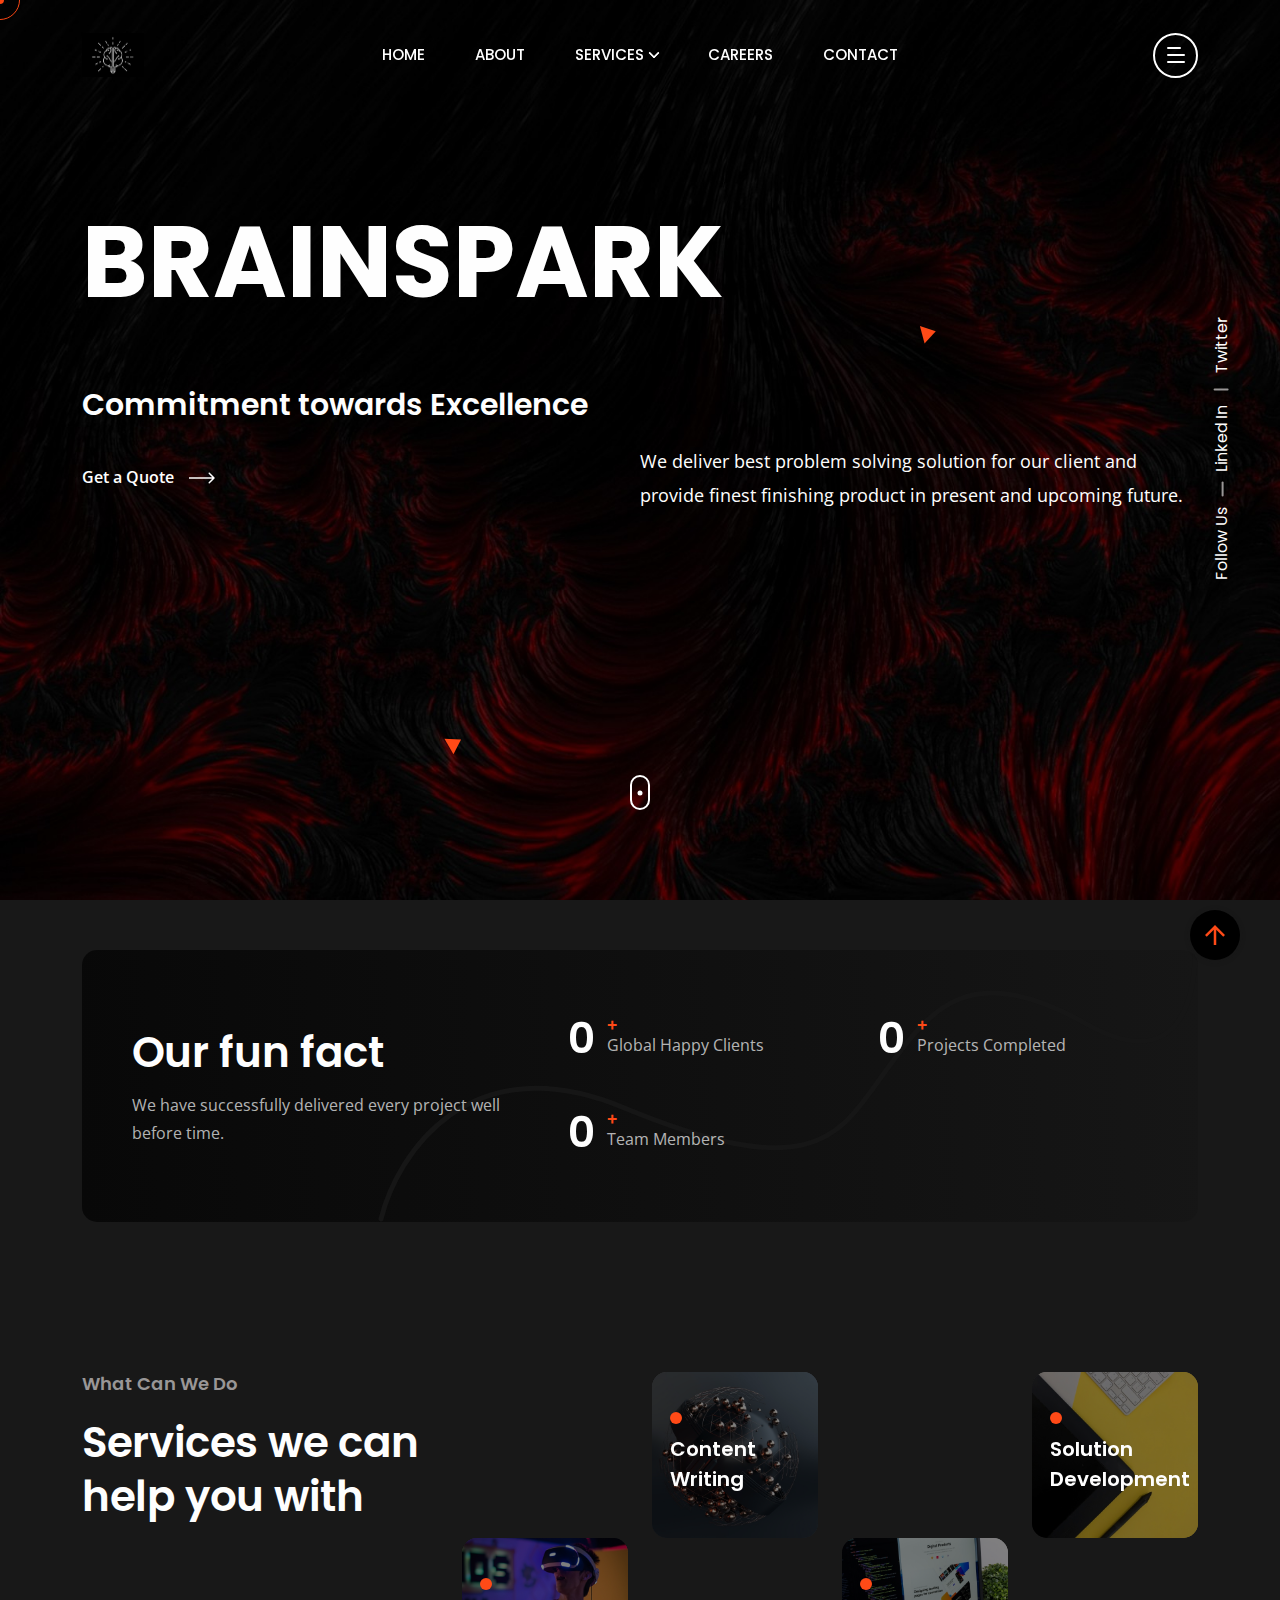
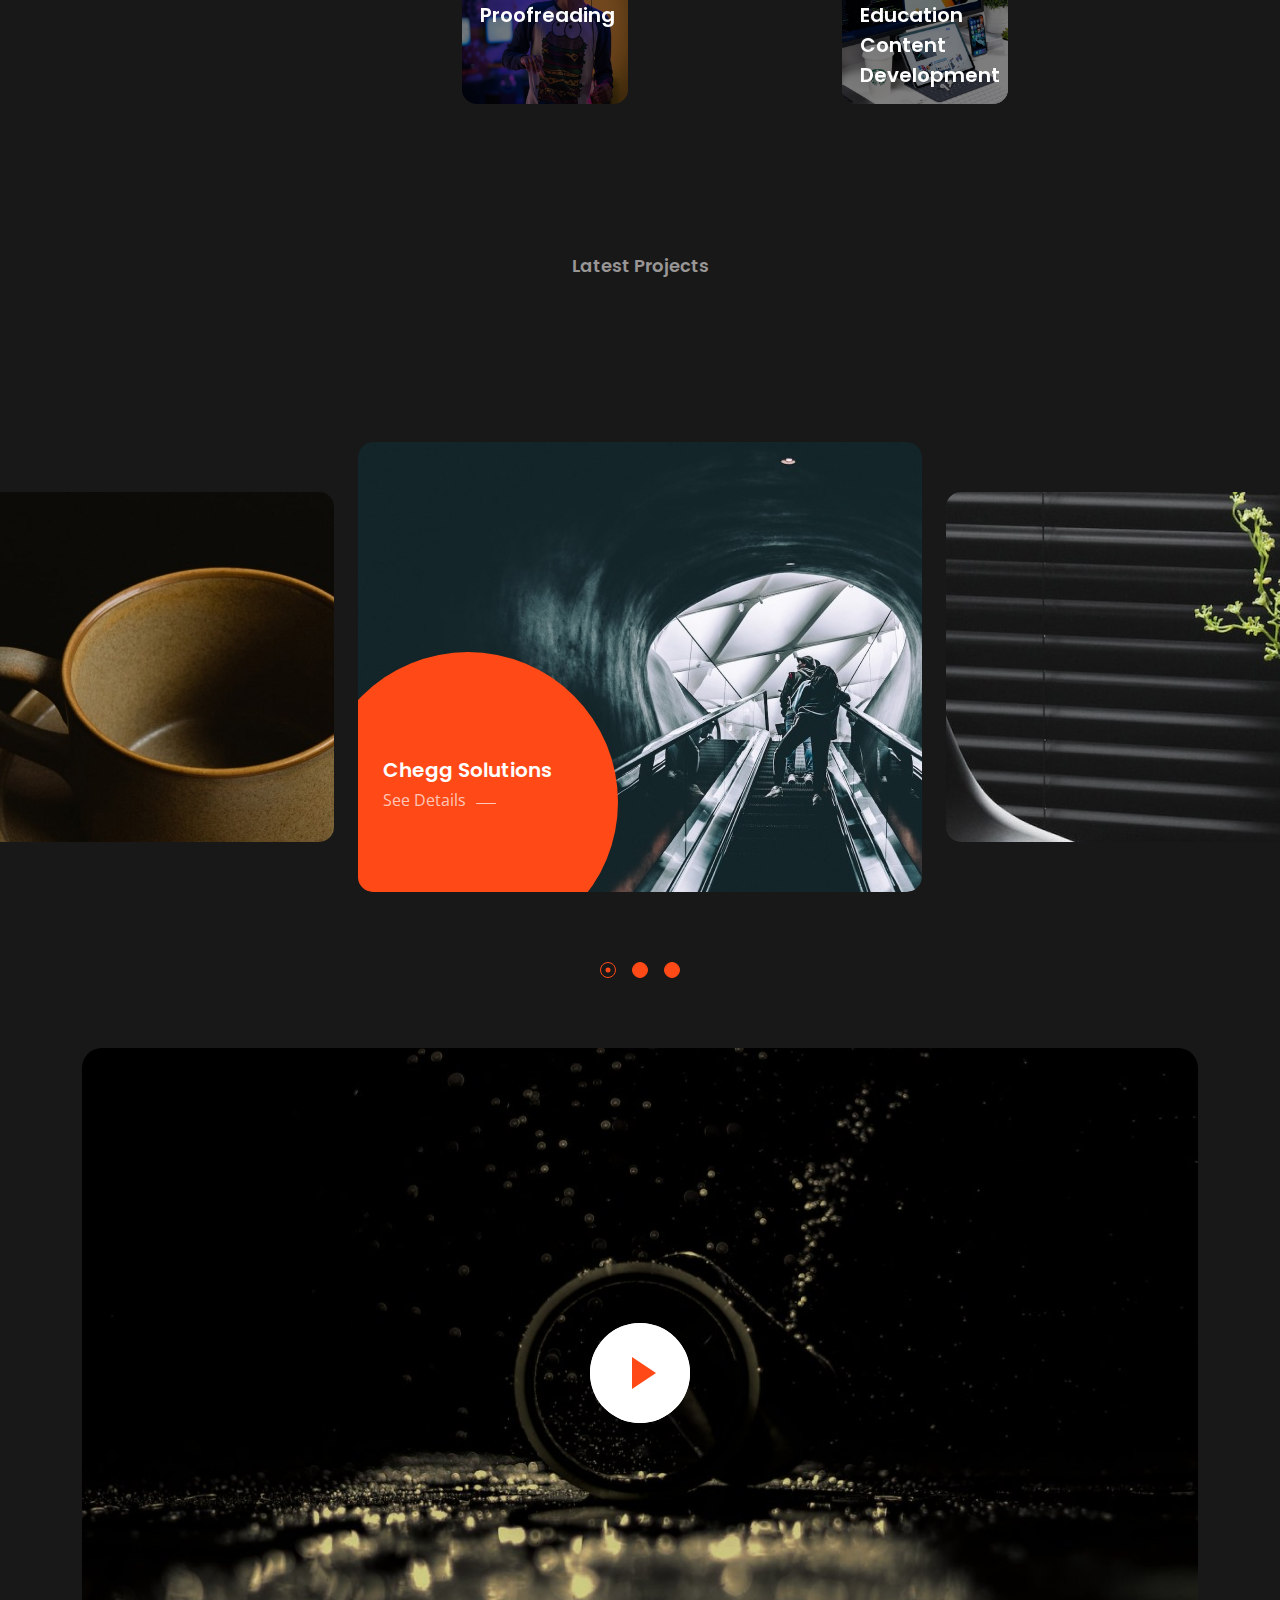
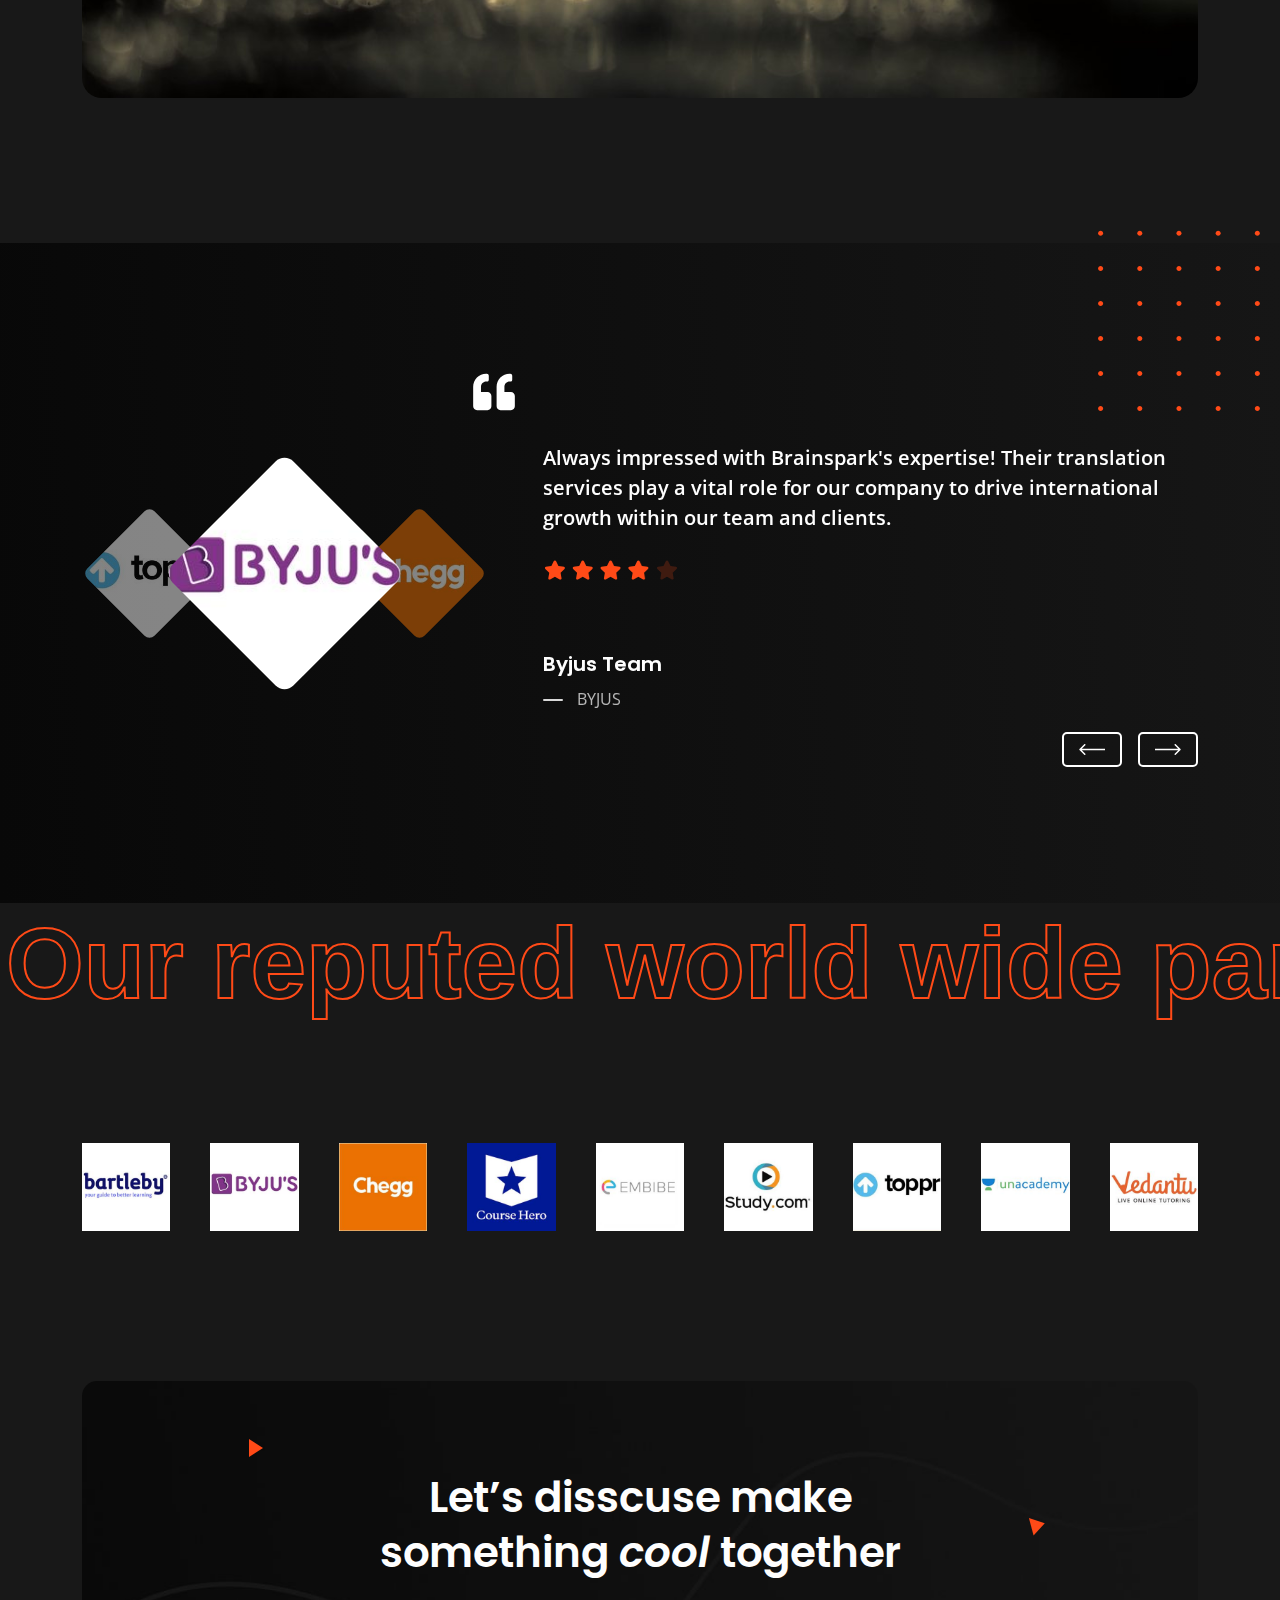
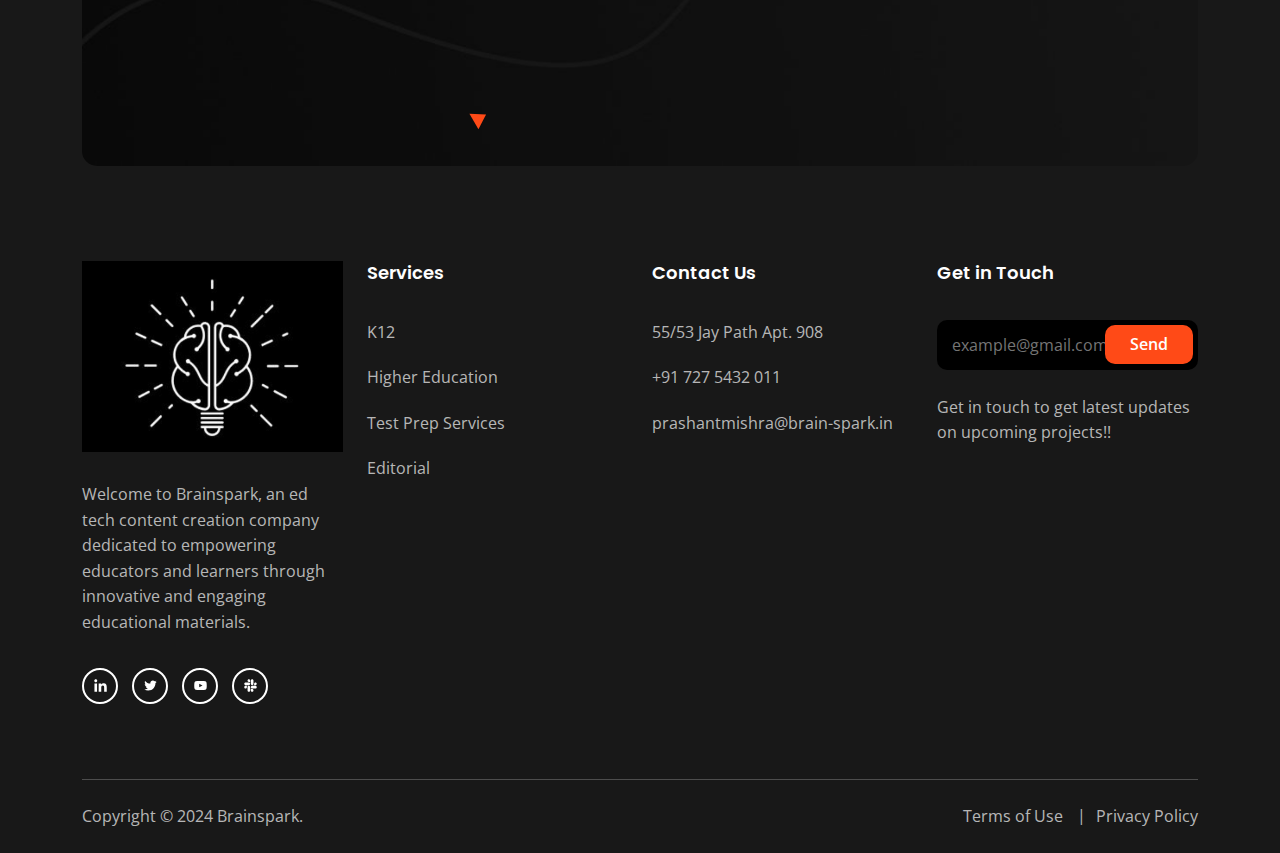
==== index.html @ 75d08da2 "index" ====
<!DOCTYPE html>
<html class="no-js" lang="en">
  <head>
    <!-- Meta Tags -->
    <meta charset="utf-8">
    <meta http-equiv="x-ua-compatible" content="ie=edge">
    <meta name="viewport" content="width=device-width, initial-scale=1">
    <meta name="author" content="Laralink">
    <!-- Favicon Icon -->
    <link rel="icon" href="assets/img/favicon.png">
    <!-- Site Title -->
    <title>Brainspark - Commitment towards Excellence</title>
    <link rel="stylesheet" href="assets/css/plugins/bootstrap.min.css">
    <link rel="stylesheet" href="assets/css/plugins/fontawesome.min.css">
    <link rel="stylesheet" href="assets/css/plugins/slick.css">
    <link rel="stylesheet" href="assets/css/plugins/lightgallery.min.css">
    <link rel="stylesheet" href="assets/css/plugins/animate.css">
    <link rel="stylesheet" href="assets/css/style.css">
  </head>
  <body>
    <div class="cs-preloader cs-center">
      <div class="cs-preloader_in"></div>
    </div>
    <!-- Start Header Section -->
    <header class="cs-site_header cs-style1 text-uppercase cs-sticky_header">
      <div class="cs-main_header">
        <div class="container">
          <div class="cs-main_header_in">
            <div class="cs-main_header_left">
              <a class="cs-site_branding" href="index.html">
                <img src="assets/img/logo.png" alt="Logo"> <!--EDITED-->
              </a>
            </div>
            <div class="cs-main_header_center">
              <div class="cs-nav cs-primary_font cs-medium">
                <ul class="cs-nav_list">
                  <li class="cs-mega_menu">
                    <a href="index.html">Home</a>
                  </li>
                  <li>
                    <a href="about.html">About</a>
                  </li>
                  <li class="menu-item-has-children">
                    <a href="service.html">Services</a>
                    <ul>
                      <li>
                        <a href="service_details_k12.html">K12</a>
                      </li>
                      <li>
                        <a href="service_details_highered.html">Higher Education</a>
                      </li>
                      <li>
                        <a href="service_details_testprep.html">Test Prep</a>
                      </li>
                      <li>
                        <a href="service_details_learningsolutions.html">Learning Solutions</a>
                      </li>
                      <li>
                        <a href="service.html">More...</a>
                      </li>
                    </ul>
                  </li>
                  <li>
                    <a href="careers.html">Careers</a>
                  </li>
                  <li>
                    <a href="contact.html">Contact</a>
                  </li>

                </ul>
              </div>
            </div>
            <div class="cs-main_header_right">
              <div class="cs-toolbox">
                <span class="cs-icon_btn">
                  <span class="cs-icon_btn_in">
                    <span></span>
                    <span></span>
                    <span></span>
                    <span></span>
                  </span>
                </span>
              </div>
            </div>
          </div>
        </div>
      </div>
    </header>
    <div class="cs-side_header">
      <button class="cs-close"></button>
      <div class="cs-side_header_overlay"></div>
      <div class="cs-side_header_in">
        <div class="cs-side_header_shape"></div>
        <a class="cs-site_branding" href="index.html">
          <img src="assets/img/logo.png" alt="Logo"><!--Edited-->
        </a>
        <div class="cs-side_header_box">
          <h2 class="cs-side_header_heading"> Do you have a project in your <br> mind? Keep connect us. </h2>
        </div>
        <div class="cs-side_header_box">
          <h3 class="cs-side_header_title cs-primary_color">Contact Us</h3>
          <ul class="cs-contact_info cs-style1 cs-mp0">
            <li>
              <svg width="18" height="18" viewBox="0 0 18 18" fill="none" xmlns="http://www.w3.org/2000/svg">
                <path d="M17 12.5C15.75 12.5 14.55 12.3 13.43 11.93C13.08 11.82 12.69 11.9 12.41 12.17L10.21 14.37C7.38 12.93 5.06 10.62 3.62 7.79L5.82 5.58C6.1 5.31 6.18 4.92 6.07 4.57C5.7 3.45 5.5 2.25 5.5 1C5.5 0.45 5.05 0 4.5 0H1C0.45 0 0 0.45 0 1C0 10.39 7.61 18 17 18C17.55 18 18 17.55 18 17V13.5C18 12.95 17.55 12.5 17 12.5ZM9 0V10L12 7H18V0H9Z" fill="#FF4A17" />
              </svg>
              <span>+91 727 5432 011</span>
            </li>
            <li>
              <svg width="20" height="18" viewBox="0 0 20 18" fill="none" xmlns="http://www.w3.org/2000/svg">
                <path d="M20 6.98V16C20 17.1 19.1 18 18 18H2C0.9 18 0 17.1 0 16V4C0 2.9 0.9 2 2 2H12.1C12.04 2.32 12 2.66 12 3C12 4.48 12.65 5.79 13.67 6.71L10 9L2 4V6L10 11L15.3 7.68C15.84 7.88 16.4 8 17 8C18.13 8 19.16 7.61 20 6.98ZM14 3C14 4.66 15.34 6 17 6C18.66 6 20 4.66 20 3C20 1.34 18.66 0 17 0C15.34 0 14 1.34 14 3Z" fill="#FF4A17" />
              </svg>
              <span>prashantmishra@brain-spark.in</span>
            </li>
            <li>
              <svg width="14" height="20" viewBox="0 0 14 20" fill="none" xmlns="http://www.w3.org/2000/svg">
                <path d="M7 0C3.13 0 0 3.13 0 7C0 12.25 7 20 7 20C7 20 14 12.25 14 7C14 3.13 10.87 0 7 0ZM7 9.5C5.62 9.5 4.5 8.38 4.5 7C4.5 5.62 5.62 4.5 7 4.5C8.38 4.5 9.5 5.62 9.5 7C9.5 8.38 8.38 9.5 7 9.5Z" fill="#FF4A17" />
              </svg>
              <span>50 Wall Street Suite, 44150 <br>New Delhi, New Delhi </span>
            </li>
          </ul>
        </div>
        <div class="cs-side_header_box">
          <h3 class="cs-side_header_title cs-primary_color">Subscribe</h3>
          <div class="cs-newsletter cs-style1">
            <form action="#" class="cs-newsletter_form">
              <input type="email" class="cs-newsletter_input" placeholder="example@gmail.com">
              <button class="cs-newsletter_btn">
                <span>Send</span>
              </button>
            </form>
            <div class="cs-newsletter_text"> The more that you read, the more things you will know, the more that you learn, the more places you'll go. </div>
          </div>
        </div>
        <div class="cs-side_header_box">
          <div class="cs-social_btns cs-style1">
            <a href="#" class="cs-center">
              <svg width="15" height="15" viewBox="0 0 15 15" fill="none" xmlns="http://www.w3.org/2000/svg">
                <path d="M4.04799 13.7497H1.45647V5.4043H4.04799V13.7497ZM2.75084 4.2659C1.92215 4.2659 1.25 3.57952 1.25 2.75084C1.25 2.35279 1.40812 1.97105 1.68958 1.68958C1.97105 1.40812 2.35279 1.25 2.75084 1.25C3.14888 1.25 3.53063 1.40812 3.81209 1.68958C4.09355 1.97105 4.25167 2.35279 4.25167 2.75084C4.25167 3.57952 3.57924 4.2659 2.75084 4.2659ZM13.7472 13.7497H11.1613V9.68722C11.1613 8.71903 11.1417 7.4774 9.81389 7.4774C8.46652 7.4774 8.26004 8.5293 8.26004 9.61747V13.7497H5.67132V5.4043H8.15681V6.54269H8.19308C8.53906 5.887 9.38421 5.19503 10.6451 5.19503C13.2679 5.19503 13.75 6.92215 13.75 9.16546V13.7497H13.7472Z" fill="white"></path>
              </svg>
            </a>
            <a href="#" class="cs-center">
              <svg width="13" height="11" viewBox="0 0 13 11" fill="none" xmlns="http://www.w3.org/2000/svg">
                <path d="M11.4651 2.95396C11.4731 3.065 11.4731 3.17606 11.4731 3.2871C11.4731 6.67383 8.89535 10.5761 4.18402 10.5761C2.73255 10.5761 1.38421 10.1557 0.25 9.42608C0.456226 9.44986 0.654494 9.4578 0.868655 9.4578C2.06629 9.4578 3.16879 9.0533 4.04918 8.36326C2.92291 8.33946 1.97906 7.60183 1.65386 6.5866C1.81251 6.61038 1.97112 6.62624 2.1377 6.62624C2.36771 6.62624 2.59774 6.59451 2.81188 6.53901C1.63802 6.30105 0.757595 5.26996 0.757595 4.02472V3.99301C1.09864 4.18336 1.49524 4.30233 1.91558 4.31818C1.22554 3.85814 0.773464 3.07294 0.773464 2.1846C0.773464 1.70872 0.900344 1.27249 1.12244 0.891774C2.38355 2.44635 4.27919 3.46156 6.40481 3.57262C6.36516 3.38226 6.34136 3.184 6.34136 2.9857C6.34136 1.57388 7.4835 0.423828 8.90323 0.423828C9.64086 0.423828 10.3071 0.733156 10.7751 1.23284C11.354 1.1218 11.9093 0.907643 12.401 0.614185C12.2106 1.20906 11.8061 1.70875 11.2748 2.02598C11.7903 1.97049 12.29 1.82769 12.75 1.62942C12.4011 2.13702 11.9648 2.5891 11.4651 2.95396V2.95396Z" fill="white"></path>
              </svg>
            </a>
            <a href="#" class="cs-center">
              <svg width="13" height="9" viewBox="0 0 13 9" fill="none" xmlns="http://www.w3.org/2000/svg">
                <path d="M12.4888 1.48066C12.345 0.939353 11.9215 0.513038 11.3837 0.368362C10.4089 0.105469 6.5 0.105469 6.5 0.105469C6.5 0.105469 2.59116 0.105469 1.61633 0.368362C1.07853 0.513061 0.65496 0.939353 0.5112 1.48066C0.25 2.4618 0.25 4.50887 0.25 4.50887C0.25 4.50887 0.25 6.55595 0.5112 7.53709C0.65496 8.0784 1.07853 8.48695 1.61633 8.63163C2.59116 8.89452 6.5 8.89452 6.5 8.89452C6.5 8.89452 10.4088 8.89452 11.3837 8.63163C11.9215 8.48695 12.345 8.0784 12.4888 7.53709C12.75 6.55595 12.75 4.50887 12.75 4.50887C12.75 4.50887 12.75 2.4618 12.4888 1.48066V1.48066ZM5.22158 6.36746V2.65029L8.48861 4.50892L5.22158 6.36746V6.36746Z" fill="white"></path>
              </svg>
            </a>
            <a href="#" class="cs-center">
              <svg width="13" height="13" viewBox="0 0 13 13" fill="none" xmlns="http://www.w3.org/2000/svg">
                <path d="M2.87612 8.149C2.87612 8.87165 2.28571 9.46205 1.56306 9.46205C0.840402 9.46205 0.25 8.87165 0.25 8.149C0.25 7.42634 0.840402 6.83594 1.56306 6.83594H2.87612V8.149ZM3.53795 8.149C3.53795 7.42634 4.12835 6.83594 4.851 6.83594C5.57366 6.83594 6.16406 7.42634 6.16406 8.149V11.4369C6.16406 12.1596 5.57366 12.75 4.851 12.75C4.12835 12.75 3.53795 12.1596 3.53795 11.4369V8.149ZM4.851 2.87612C4.12835 2.87612 3.53795 2.28571 3.53795 1.56306C3.53795 0.840402 4.12835 0.25 4.851 0.25C5.57366 0.25 6.16406 0.840402 6.16406 1.56306V2.87612H4.851V2.87612ZM4.851 3.53795C5.57366 3.53795 6.16406 4.12835 6.16406 4.851C6.16406 5.57366 5.57366 6.16406 4.851 6.16406H1.56306C0.840402 6.16406 0.25 5.57366 0.25 4.851C0.25 4.12835 0.840402 3.53795 1.56306 3.53795H4.851V3.53795ZM10.1239 4.851C10.1239 4.12835 10.7143 3.53795 11.4369 3.53795C12.1596 3.53795 12.75 4.12835 12.75 4.851C12.75 5.57366 12.1596 6.16406 11.4369 6.16406H10.1239V4.851V4.851ZM9.46205 4.851C9.46205 5.57366 8.87165 6.16406 8.149 6.16406C7.42634 6.16406 6.83594 5.57366 6.83594 4.851V1.56306C6.83594 0.840402 7.42634 0.25 8.149 0.25C8.87165 0.25 9.46205 0.840402 9.46205 1.56306V4.851V4.851ZM8.149 10.1239C8.87165 10.1239 9.46205 10.7143 9.46205 11.4369C9.46205 12.1596 8.87165 12.75 8.149 12.75C7.42634 12.75 6.83594 12.1596 6.83594 11.4369V10.1239H8.149ZM8.149 9.46205C7.42634 9.46205 6.83594 8.87165 6.83594 8.149C6.83594 7.42634 7.42634 6.83594 8.149 6.83594H11.4369C12.1596 6.83594 12.75 7.42634 12.75 8.149C12.75 8.87165 12.1596 9.46205 11.4369 9.46205H8.149Z" fill="white"></path>
              </svg>
            </a>
          </div>
        </div>
      </div>
    </div>
    <!-- End Header Section -->
    <!-- Start Hero -->
    <div class="cs-hero cs-style1 cs-bg cs-fixed_bg cs-shape_wrap_1" data-src="assets/img/hero_bg.jpeg" id="home">
      <div class="cs-shape_1"></div>
      <div class="cs-shape_1"></div>
      <div class="cs-shape_1"></div>
      <div class="container">
        <div class="cs-hero_text">
          <h1 class="cs-hero_title wow fadeInRight" data-wow-duration="0.8s" data-wow-delay="0.2s"> BRAINSPARK </h1><h3>Commitment towards Excellence </h3> 
          <div class="cs-hero_info">
            <div>
              <a href="contact.html" class="cs-text_btn">
                <span>Get a Quote</span>
                <svg width="26" height="12" viewBox="0 0 26 12" fill="none" xmlns="http://www.w3.org/2000/svg">
                  <path d="M25.5303 6.53033C25.8232 6.23744 25.8232 5.76256 25.5303 5.46967L20.7574 0.696699C20.4645 0.403806 19.9896 0.403806 19.6967 0.696699C19.4038 0.989593 19.4038 1.46447 19.6967 1.75736L23.9393 6L19.6967 10.2426C19.4038 10.5355 19.4038 11.0104 19.6967 11.3033C19.9896 11.5962 20.4645 11.5962 20.7574 11.3033L25.5303 6.53033ZM0 6.75H25V5.25H0V6.75Z" fill="currentColor" />
                </svg>
              </a>
            </div>
            <div>
              <div class="cs-hero_subtitle"> We deliver best problem solving solution for our client and provide finest finishing product in present and upcoming future. </div>
            </div>
          </div>
        </div>
      </div>
      <div class="cs-hero_social_wrap cs-primary_font cs-primary_color">
        <div class="cs-hero_social_title">Follow Us</div>
        <ul class="cs-hero_social_links">
          <li>
            <a href="https://www.linkedin.com/company/profitswitch/" target="_blank">Linked In</a>
          </li>
          <li>
            <a href="">Twitter</a>
          </li>
        </ul>
      </div>
      <a href="#service" class="cs-down_btn"></a>
    </div>
    <!-- End Hero -->
    <!-- Start FunFact -->
    <section>
      <div class="container">
        <div class="cs-funfact_wrap cs-type1">
          <div class="cs-funfact_shape" data-src="assets/img/funfact_shape_bg.svg"></div>
          <div class="cs-funfact_left">
            <div class="cs-funfact_heading">
              <h2>Our fun fact</h2>
              <p> We have successfully delivered every project well before time.  </p>
            </div>
          </div>
          <div class="cs-funfact_right">
            <div class="cs-funfacts">
              <div class="cs-funfact cs-style1">
                <div class="cs-funfact_number cs-primary_font cs-semi_bold cs-primary_color">
                  <span data-count-to="25" class="odometer"></span>
                </div>
                <div class="cs-funfact_text">
                  <span class="cs-accent_color">+</span>
                  <p>Global Happy Clients</p>
                </div>
              </div>
              <div class="cs-funfact cs-style1">
                <div class="cs-funfact_number cs-primary_font cs-semi_bold cs-primary_color">
                  <span data-count-to="100" class="odometer"></span>
                </div>
                <div class="cs-funfact_text">
                  <span class="cs-accent_color">+</span>
                  <p>Projects Completed</p>
                </div>
              </div>
              <div class="cs-funfact cs-style1">
                <div class="cs-funfact_number cs-primary_font cs-semi_bold cs-primary_color">
                  <span data-count-to="100" class="odometer"></span>
                </div>
                <div class="cs-funfact_text">
                  <span class="cs-accent_color">+</span>
                  <p>Team Members</p>
                </div>
              </div>
            </div>
          </div>
        </div>
      </div>
    </section>
    <!-- End FunFact -->
    <!-- Start Service Section -->
    <section id="service">
      <div class="cs-height_150 cs-height_lg_80"></div>
      <div class="container">
        <div class="row">
          <div class="col-xl-4">
            <div class="cs-section_heading cs-style1">
              <h3 class="cs-section_subtitle">What Can We Do</h3>
              <h2 class="cs-section_title">Services we can help you with</h2>
              <div class="cs-height_45 cs-height_lg_20"></div>
              <a href="service.html" class="cs-text_btn wow fadeInLeft" data-wow-duration="0.8s" data-wow-delay="0.2s">
                <span>See All Services</span>
                <svg width="26" height="12" viewBox="0 0 26 12" fill="none" xmlns="http://www.w3.org/2000/svg">
                  <path d="M25.5303 6.53033C25.8232 6.23744 25.8232 5.76256 25.5303 5.46967L20.7574 0.696699C20.4645 0.403806 19.9896 0.403806 19.6967 0.696699C19.4038 0.989593 19.4038 1.46447 19.6967 1.75736L23.9393 6L19.6967 10.2426C19.4038 10.5355 19.4038 11.0104 19.6967 11.3033C19.9896 11.5962 20.4645 11.5962 20.7574 11.3033L25.5303 6.53033ZM0 6.75H25V5.25H0V6.75Z" fill="currentColor"></path>
                </svg>
              </a>
            </div>
            <div class="cs-height_90 cs-height_lg_45"></div>
          </div>
          <div class="col-xl-8">
            <div class="row">
              <div class="col-lg-3 col-sm-6 cs-hidden_mobile"></div>
              <div class="col-lg-3 col-sm-6">
                <div class="cs-hobble">
                  <a href="service.html" class="cs-card cs-style1 cs-hover_layer1">
                    <img src="assets/img/service_1.jpeg" alt="Service">
                    <div class="cs-card_overlay"></div>
                    <div class="cs-card_info">
                      <span class="cs-hover_layer3 cs-accent_bg"></span>
                      <h2 class="cs-card_title">Content Writing</h2>
                    </div>
                  </a>
                </div>
                <div class="cs-height_0 cs-height_lg_30"></div>
              </div>
              <div class="col-lg-3 col-sm-6 cs-hidden_mobile"></div>
              <div class="col-lg-3 col-sm-6">
                <div class="cs-hobble">
                  <a href="service.html" class="cs-card cs-style1 cs-hover_layer1">
                    <img src="assets/img/service_2.jpeg" alt="Service">
                    <div class="cs-card_overlay"></div>
                    <div class="cs-card_info">
                      <span class="cs-hover_layer3 cs-accent_bg"></span>
                      <h2 class="cs-card_title">Solution Development</h2>
                    </div>
                  </a>
                </div>
                <div class="cs-height_0 cs-height_lg_30"></div>
              </div>
              <div class="col-lg-3 col-sm-6">
                <div class="cs-hobble">
                  <a href="service.html" class="cs-card cs-style1 cs-hover_layer1">
                    <img src="assets/img/service_3.jpeg" alt="Service">
                    <div class="cs-card_overlay"></div>
                    <div class="cs-card_info">
                      <span class="cs-hover_layer3 cs-accent_bg"></span>
                      <h2 class="cs-card_title">Proofreading</h2>
                    </div>
                  </a>
                </div>
                <div class="cs-height_0 cs-height_lg_30"></div>
              </div>
              <div class="col-lg-3 col-sm-6 cs-hidden_mobile"></div>
              <div class="col-lg-3 col-sm-6">
                <div class="cs-hobble">
                  <a href="service.html" class="cs-card cs-style1 cs-hover_layer1">
                    <img src="assets/img/service_4.jpeg" alt="Service">
                    <div class="cs-card_overlay"></div>
                    <div class="cs-card_info">
                      <span class="cs-hover_layer3 cs-accent_bg"></span>
                      <h2 class="cs-card_title">Education Content Development</h2>
                    </div>
                  </a>
                </div>
                <div class="cs-height_0 cs-height_lg_30"></div>
              </div>
              <div class="col-lg-3 col-sm-6 cs-hidden_mobile"></div>
            </div>
          </div>
        </div>
      </div>
      <div class="cs-height_150 cs-height_lg_50"></div>
    </section>
    <!-- End Service Section -->
    <!-- Start Latest Project -->
    <section>
      <div class="container">
        <div class="cs-section_heading cs-style1 text-center">
          <h3 class="cs-section_subtitle">Latest Projects</h3>
          <h2 class="cs-section_title wow fadeInUp" data-wow-duration="0.8s" data-wow-delay="0.2s"> Portfolio to explore </h2>
        </div>
      </div>
      <div class="cs-height_90 cs-height_lg_45"></div>
      <div class="cs-slider cs-style3 cs-gap-24">
        <div class="cs-slider_container" data-autoplay="0" data-loop="1" data-speed="600" data-center="1" data-slides-per-view="1">
          <div class="cs-slider_wrapper">
            <div class="cs-slide">
              <a href="service.html" class="cs-portfolio cs-style1 cs-bg">
                <div class="cs-portfolio_hover"></div>
                <div class="cs-portfolio_bg" data-src="assets/img/portfolio_1.jpeg"></div>
                <div class="cs-portfolio_info">
                  <div class="cs-portfolio_info_bg cs-accent_bg"></div>
                  <h2 class="cs-portfolio_title">Chegg Solutions</h2>
                  <div class="cs-portfolio_subtitle">See Details</div>
                </div>
              </a>
            </div>
            <!-- .cs-slide -->
            <div class="cs-slide">
              <a href="service.html" class="cs-portfolio cs-style1 cs-bg">
                <div class="cs-portfolio_hover"></div>
                <div class="cs-portfolio_bg" data-src="assets/img/portfolio_2.jpeg"></div>
                <div class="cs-portfolio_info">
                  <div class="cs-portfolio_info_bg cs-accent_bg"></div>
                  <h2 class="cs-portfolio_title">Brainly Solutions</h2>
                  <div class="cs-portfolio_subtitle">See Details</div>
                </div>
              </a>
            </div>
            <!-- .cs-slide -->
            <div class="cs-slide">
              <a href="service.html" class="cs-portfolio cs-style1 cs-bg">
                <div class="cs-portfolio_hover"></div>
                <div class="cs-portfolio_bg" data-src="assets/img/portfolio_3.jpeg"></div>
                <div class="cs-portfolio_info">
                  <div class="cs-portfolio_info_bg cs-accent_bg"></div>
                  <h2 class="cs-portfolio_title">Video Solutions</h2>
                  <div class="cs-portfolio_subtitle">See Details</div>
                </div>
              </a>
            </div>
            <!-- .cs-slide -->
          </div>
        </div>
        <!-- .cs-slider_container -->
        <div class="cs-pagination cs-style1"></div>
      </div>
      <!-- .cs-slider -->
    </section>
    <!-- End Latest Project -->
    <!-- End General Text -->
    <div class="cs-height_70 cs-height_lg_70"></div>
    <!-- Start Video Block -->
    <div class="container">
      <a href="https://www.youtube.com/watch?v=VcaAVWtP48A" class="cs-video_block cs-style1 cs-video_open cs-bg" data-src="assets/img/video_bg.jpeg">
        <span class="cs-player_btn cs-accent_color">
          <span></span>
        </span>
      </a>
    </div>
    <!-- End Video Block -->
    <div class="cs-height_145 cs-height_lg_80"></div>
    <!-- Start Testimonial Section -->
    <section class="cs-gradient_bg_1 cs-shape_wrap_3 cs-parallax">
      <div class="cs-shape_3 cs-to_up">
        <svg width="162" height="181" viewBox="0 0 162 181" fill="none" xmlns="http://www.w3.org/2000/svg">
          <path d="M156.833 178.434C156.833 177.053 157.954 175.932 159.335 175.932C160.716 175.932 161.837 177.053 161.837 178.434C161.837 179.814 160.716 180.935 159.335 180.935C157.954 180.935 156.833 179.814 156.833 178.434Z" fill="#FF4A17" />
          <path d="M117.65 178.434C117.65 177.053 118.771 175.932 120.152 175.932C121.533 175.932 122.653 177.053 122.653 178.434C122.653 179.814 121.533 180.935 120.152 180.935C118.771 180.935 117.65 179.814 117.65 178.434Z" fill="#FF4A17" />
          <path d="M78.4694 178.434C78.4694 177.053 79.5902 175.932 80.971 175.932C82.3517 175.932 83.4726 177.053 83.4726 178.434C83.4726 179.814 82.3517 180.935 80.971 180.935C79.5876 180.935 78.4694 179.814 78.4694 178.434Z" fill="#FF4A17" />
          <path d="M39.286 178.434C39.286 177.053 40.4069 175.932 41.7876 175.932C43.1684 175.932 44.2893 177.053 44.2893 178.434C44.2893 179.814 43.1684 180.935 41.7876 180.935C40.4069 180.935 39.286 179.814 39.286 178.434Z" fill="#FF4A17" />
          <path d="M0.102661 178.434C0.102661 177.053 1.22354 175.932 2.60429 175.932C3.98504 175.932 5.10591 177.053 5.10591 178.434C5.10591 179.814 3.98504 180.935 2.60429 180.935C1.22091 180.935 0.102661 179.814 0.102661 178.434Z" fill="#FF4A17" />
          <path d="M156.833 143.419C156.833 142.038 157.954 140.917 159.335 140.917C160.716 140.917 161.837 142.038 161.837 143.419C161.837 144.799 160.716 145.92 159.335 145.92C157.954 145.92 156.833 144.799 156.833 143.419Z" fill="#FF4A17" />
          <path d="M117.65 143.419C117.65 142.038 118.771 140.917 120.152 140.917C121.533 140.917 122.653 142.038 122.653 143.419C122.653 144.799 121.533 145.92 120.152 145.92C118.771 145.92 117.65 144.799 117.65 143.419Z" fill="#FF4A17" />
          <path d="M78.4694 143.419C78.4694 142.038 79.5902 140.917 80.971 140.917C82.3517 140.917 83.4726 142.038 83.4726 143.419C83.4726 144.799 82.3517 145.92 80.971 145.92C79.5876 145.92 78.4694 144.799 78.4694 143.419Z" fill="#FF4A17" />
          <path d="M39.286 143.419C39.286 142.038 40.4069 140.917 41.7876 140.917C43.1684 140.917 44.2893 142.038 44.2893 143.419C44.2893 144.799 43.1684 145.92 41.7876 145.92C40.4069 145.92 39.286 144.799 39.286 143.419Z" fill="#FF4A17" />
          <path d="M0.102661 143.419C0.102661 142.038 1.22354 140.917 2.60429 140.917C3.98504 140.917 5.10591 142.038 5.10591 143.419C5.10591 144.799 3.98504 145.92 2.60429 145.92C1.22091 145.92 0.102661 144.799 0.102661 143.419Z" fill="#FF4A17" />
          <path d="M156.833 108.404C156.833 107.023 157.954 105.902 159.335 105.902C160.716 105.902 161.837 107.023 161.837 108.404C161.837 109.785 160.716 110.906 159.335 110.906C157.954 110.906 156.833 109.787 156.833 108.404Z" fill="#FF4A17" />
          <path d="M120.152 110.906C121.533 110.906 122.653 109.786 122.653 108.404C122.653 107.022 121.533 105.902 120.152 105.902C118.77 105.902 117.65 107.022 117.65 108.404C117.65 109.786 118.77 110.906 120.152 110.906Z" fill="#FF4A17" />
          <path d="M80.9684 110.906C82.35 110.906 83.47 109.786 83.47 108.404C83.47 107.022 82.35 105.902 80.9684 105.902C79.5868 105.902 78.4668 107.022 78.4668 108.404C78.4668 109.786 79.5868 110.906 80.9684 110.906Z" fill="#FF4A17" />
          <path d="M39.286 108.404C39.286 107.023 40.4069 105.902 41.7876 105.902C43.1684 105.902 44.2893 107.023 44.2893 108.404C44.2893 109.785 43.1684 110.906 41.7876 110.906C40.4069 110.906 39.286 109.787 39.286 108.404Z" fill="#FF4A17" />
          <path d="M0.102661 108.404C0.102661 107.023 1.22354 105.902 2.60429 105.902C3.98504 105.902 5.10591 107.023 5.10591 108.404C5.10591 109.785 3.98504 110.906 2.60429 110.906C1.22091 110.906 0.102661 109.787 0.102661 108.404Z" fill="#FF4A17" />
          <path d="M156.833 73.3918C156.833 72.011 157.954 70.8901 159.335 70.8901C160.716 70.8901 161.837 72.011 161.837 73.3918C161.837 74.7725 160.716 75.8934 159.335 75.8934C157.954 75.8908 156.833 74.7725 156.833 73.3918Z" fill="#FF4A17" />
          <path d="M120.152 75.8934C121.533 75.8934 122.653 74.7734 122.653 73.3918C122.653 72.0102 121.533 70.8901 120.152 70.8901C118.77 70.8901 117.65 72.0102 117.65 73.3918C117.65 74.7734 118.77 75.8934 120.152 75.8934Z" fill="#FF4A17" />
          <path d="M80.9684 75.8934C82.35 75.8934 83.47 74.7734 83.47 73.3918C83.47 72.0102 82.35 70.8901 80.9684 70.8901C79.5868 70.8901 78.4668 72.0102 78.4668 73.3918C78.4668 74.7734 79.5868 75.8934 80.9684 75.8934Z" fill="#FF4A17" />
          <path d="M39.286 73.3918C39.286 72.011 40.4069 70.8901 41.7876 70.8901C43.1684 70.8901 44.2893 72.011 44.2893 73.3918C44.2893 74.7725 43.1684 75.8934 41.7876 75.8934C40.4069 75.8934 39.286 74.7725 39.286 73.3918Z" fill="#FF4A17" />
          <path d="M0.102661 73.3918C0.102661 72.011 1.22354 70.8901 2.60429 70.8901C3.98504 70.8901 5.10591 72.011 5.10591 73.3918C5.10591 74.7725 3.98504 75.8934 2.60429 75.8934C1.22091 75.8908 0.102661 74.7725 0.102661 73.3918Z" fill="#FF4A17" />
          <path d="M156.833 38.3766C156.833 36.9959 157.954 35.875 159.335 35.875C160.716 35.875 161.837 36.9959 161.837 38.3766C161.837 39.7574 160.716 40.8782 159.335 40.8782C157.954 40.8756 156.833 39.7574 156.833 38.3766Z" fill="#FF4A17" />
          <path d="M120.152 40.8782C121.533 40.8782 122.653 39.7582 122.653 38.3766C122.653 36.995 121.533 35.875 120.152 35.875C118.77 35.875 117.65 36.995 117.65 38.3766C117.65 39.7582 118.77 40.8782 120.152 40.8782Z" fill="#FF4A17" />
          <path d="M80.9684 40.8782C82.35 40.8782 83.47 39.7582 83.47 38.3766C83.47 36.995 82.35 35.875 80.9684 35.875C79.5868 35.875 78.4668 36.995 78.4668 38.3766C78.4668 39.7582 79.5868 40.8782 80.9684 40.8782Z" fill="#FF4A17" />
          <path d="M39.286 38.3766C39.286 36.9959 40.4069 35.875 41.7876 35.875C43.1684 35.875 44.2893 36.9959 44.2893 38.3766C44.2893 39.7574 43.1684 40.8782 41.7876 40.8782C40.4069 40.8782 39.286 39.7574 39.286 38.3766Z" fill="#FF4A17" />
          <path d="M0.102661 38.3766C0.102661 36.9959 1.22354 35.875 2.60429 35.875C3.98504 35.875 5.10591 36.9959 5.10591 38.3766C5.10591 39.7574 3.98504 40.8782 2.60429 40.8782C1.22091 40.8756 0.102661 39.7574 0.102661 38.3766Z" fill="#FF4A17" />
          <path d="M156.833 3.36198C156.833 1.98123 157.954 0.860352 159.335 0.860352C160.716 0.860352 161.837 1.98123 161.837 3.36198C161.837 4.74273 160.716 5.8636 159.335 5.8636C157.954 5.8636 156.833 4.74273 156.833 3.36198Z" fill="#FF4A17" />
          <path d="M117.65 3.36198C117.65 1.98123 118.771 0.860352 120.152 0.860352C121.533 0.860352 122.653 1.98123 122.653 3.36198C122.653 4.74273 121.533 5.8636 120.152 5.8636C118.771 5.8636 117.65 4.74273 117.65 3.36198Z" fill="#FF4A17" />
          <path d="M78.4694 3.36198C78.4694 1.98123 79.5902 0.860352 80.971 0.860352C82.3517 0.860352 83.4726 1.98123 83.4726 3.36198C83.4726 4.74273 82.3517 5.8636 80.971 5.8636C79.5876 5.8636 78.4694 4.74273 78.4694 3.36198Z" fill="#FF4A17" />
          <path d="M39.286 3.36198C39.286 1.98123 40.4069 0.860352 41.7876 0.860352C43.1684 0.860352 44.2893 1.98123 44.2893 3.36198C44.2893 4.74273 43.1684 5.8636 41.7876 5.8636C40.4069 5.8636 39.286 4.74273 39.286 3.36198Z" fill="#FF4A17" />
          <path d="M0.102661 3.36198C0.102661 1.98123 1.22354 0.860352 2.60429 0.860352C3.98504 0.860352 5.10591 1.98123 5.10591 3.36198C5.10591 4.74273 3.98504 5.8636 2.60429 5.8636C1.22091 5.8636 0.102661 4.74273 0.102661 3.36198Z" fill="#FF4A17" />
        </svg>
      </div>
      <div class="cs-height_130 cs-height_lg_80"></div>
      <div class="container">
        <div class="cs-testimonial_slider">
          <div class="cs-testimonial_slider_left">
            <div class="slider-nav cs-style1">
              <div class="slider-for_item item-nav">
                <div class="slider-nav_item">
                  <div class="cs-rotate_img">
                    <div class="cs-rotate_img_in">
                      <img src="assets/img/clients/byjus.png" alt="Nav Image">
                    </div>
                  </div>
                </div>
              </div>
              <div class="slider-for_item item-nav">
                <div class="slider-nav_item">
                  <div class="cs-rotate_img">
                    <div class="cs-rotate_img_in">
                      <img src="assets/img/clients/chegg.png" alt="Nav Image">
                    </div>
                  </div>
                </div>
              </div>
              <div class="slider-for_item item-nav">
                <div class="slider-nav_item">
                  <div class="cs-rotate_img">
                    <div class="cs-rotate_img_in">
                      <img src="assets/img/clients/toppr.png" alt="Nav Image">
                    </div>
                  </div>
                </div>
              </div>
              <div class="slider-for_item item-nav">
                <div class="slider-nav_item">
                  <div class="cs-rotate_img">
                    <div class="cs-rotate_img_in">
                      <img src="assets/img/clients/byjus.png" alt="Nav Image">
                    </div>
                  </div>
                </div>
              </div>
              <div class="slider-for_item item-nav">
                <div class="slider-nav_item">
                  <div class="cs-rotate_img">
                    <div class="cs-rotate_img_in">
                      <img src="assets/img/clients/chegg.png" alt="Nav Image">
                    </div>
                  </div>
                </div>
              </div>
              <div class="slider-for_item item-nav">
                <div class="slider-nav_item">
                  <div class="cs-rotate_img">
                    <div class="cs-rotate_img_in">
                      <img src="assets/img/clients/toppr.png" alt="Nav Image">
                    </div>
                  </div>
                </div>
              </div>
            </div>
          </div>
          <div class="cs-testimonial_slider_right">
            <div class="slider-for cs-style1">
              <div class="slider-for_item">
                <div class="cs-testimonial cs-style1">
                  <div class="cs-testimonial_quote">
                    <svg width="42" height="38" viewBox="0 0 42 38" fill="none" xmlns="http://www.w3.org/2000/svg">
                      <path d="M37.928 18.9982H31.4175V13.7899C31.4175 10.9172 33.7532 8.58154 36.6259 8.58154H37.2769C38.3593 8.58154 39.23 7.71077 39.23 6.62842V2.72217C39.23 1.63981 38.3593 0.769043 37.2769 0.769043H36.6259C29.4319 0.769043 23.605 6.59587 23.605 13.7899V33.3211C23.605 35.4777 25.3547 37.2274 27.5113 37.2274H37.928C40.0845 37.2274 41.8342 35.4777 41.8342 33.3211V22.9045C41.8342 20.7479 40.0845 18.9982 37.928 18.9982ZM14.4905 18.9982H7.98004V13.7899C7.98004 10.9172 10.3157 8.58154 13.1884 8.58154H13.8394C14.9218 8.58154 15.7925 7.71077 15.7925 6.62842V2.72217C15.7925 1.63981 14.9218 0.769043 13.8394 0.769043H13.1884C5.99436 0.769043 0.167542 6.59587 0.167542 13.7899V33.3211C0.167542 35.4777 1.91722 37.2274 4.07379 37.2274H14.4905C16.647 37.2274 18.3967 35.4777 18.3967 33.3211V22.9045C18.3967 20.7479 16.647 18.9982 14.4905 18.9982Z" fill="white" />
                    </svg>
                  </div>
                  <div class="cs-testimonial_text"> Always impressed with Brainspark's expertise! Their translation services play a vital role for our company to drive international growth within our team and clients.</div>
                  <div class="cs-rating" data-rating="4">
                    <div class="cs-rating_bg" data-src="assets/img/rating.svg"></div>
                    <div class="cs-rating_percentage" data-src="assets/img/rating.svg"></div>
                  </div>
                  <h2 class="cs-testimonial_avatar_name">Byjus Team</h2>
                  <div class="cs-testimonial_avatar_designation text-uppercase"> Byjus </div>
                </div>
              </div>
              <div class="slider-for_item">
                <div class="cs-testimonial cs-style1">
                  <div class="cs-testimonial_quote">
                    <svg width="42" height="38" viewBox="0 0 42 38" fill="none" xmlns="http://www.w3.org/2000/svg">
                      <path d="M37.928 18.9982H31.4175V13.7899C31.4175 10.9172 33.7532 8.58154 36.6259 8.58154H37.2769C38.3593 8.58154 39.23 7.71077 39.23 6.62842V2.72217C39.23 1.63981 38.3593 0.769043 37.2769 0.769043H36.6259C29.4319 0.769043 23.605 6.59587 23.605 13.7899V33.3211C23.605 35.4777 25.3547 37.2274 27.5113 37.2274H37.928C40.0845 37.2274 41.8342 35.4777 41.8342 33.3211V22.9045C41.8342 20.7479 40.0845 18.9982 37.928 18.9982ZM14.4905 18.9982H7.98004V13.7899C7.98004 10.9172 10.3157 8.58154 13.1884 8.58154H13.8394C14.9218 8.58154 15.7925 7.71077 15.7925 6.62842V2.72217C15.7925 1.63981 14.9218 0.769043 13.8394 0.769043H13.1884C5.99436 0.769043 0.167542 6.59587 0.167542 13.7899V33.3211C0.167542 35.4777 1.91722 37.2274 4.07379 37.2274H14.4905C16.647 37.2274 18.3967 35.4777 18.3967 33.3211V22.9045C18.3967 20.7479 16.647 18.9982 14.4905 18.9982Z" fill="white" />
                    </svg>
                  </div>
                  <div class="cs-testimonial_text"> Brainspark's assessment content creation team was able to understand our unique requirements and created customized assessments that fit our needs. The team was prompt and professional, and the quality of their work was good.. </div>
                  <div class="cs-rating" data-rating="4">
                    <div class="cs-rating_bg" data-src="assets/img/rating.svg"></div>
                    <div class="cs-rating_percentage" data-src="assets/img/rating.svg"></div>
                  </div>
                  <h2 class="cs-testimonial_avatar_name">Chegg Team</h2>
                  <div class="cs-testimonial_avatar_designation text-uppercase"> Chegg </div>
                </div>
              </div>
              <div class="slider-for_item">
                <div class="cs-testimonial cs-style1">
                  <div class="cs-testimonial_quote">
                    <svg width="42" height="38" viewBox="0 0 42 38" fill="none" xmlns="http://www.w3.org/2000/svg">
                      <path d="M37.928 18.9982H31.4175V13.7899C31.4175 10.9172 33.7532 8.58154 36.6259 8.58154H37.2769C38.3593 8.58154 39.23 7.71077 39.23 6.62842V2.72217C39.23 1.63981 38.3593 0.769043 37.2769 0.769043H36.6259C29.4319 0.769043 23.605 6.59587 23.605 13.7899V33.3211C23.605 35.4777 25.3547 37.2274 27.5113 37.2274H37.928C40.0845 37.2274 41.8342 35.4777 41.8342 33.3211V22.9045C41.8342 20.7479 40.0845 18.9982 37.928 18.9982ZM14.4905 18.9982H7.98004V13.7899C7.98004 10.9172 10.3157 8.58154 13.1884 8.58154H13.8394C14.9218 8.58154 15.7925 7.71077 15.7925 6.62842V2.72217C15.7925 1.63981 14.9218 0.769043 13.8394 0.769043H13.1884C5.99436 0.769043 0.167542 6.59587 0.167542 13.7899V33.3211C0.167542 35.4777 1.91722 37.2274 4.07379 37.2274H14.4905C16.647 37.2274 18.3967 35.4777 18.3967 33.3211V22.9045C18.3967 20.7479 16.647 18.9982 14.4905 18.9982Z" fill="white" />
                    </svg>
                  </div>
                  <div class="cs-testimonial_text">Acadecraft has been helpful with connecting our editorial team with subject matter experts (SMEs) who help us QA assessments and create solutions for computational assessments. They have been able to find SMEs to meet our needs and our deadlines. We are happy to continue to partner with Acadecraft. </div>
                  <div class="cs-rating" data-rating="4">
                    <div class="cs-rating_bg" data-src="assets/img/rating.svg"></div>
                    <div class="cs-rating_percentage" data-src="assets/img/rating.svg"></div>
                  </div>
                  <h2 class="cs-testimonial_avatar_name">Toppr Team</h2>
                  <div class="cs-testimonial_avatar_designation text-uppercase"> Toppr </div>
                </div>
              </div>
            </div>
          </div>
        </div>
      </div>
      <div class="cs-height_130 cs-height_lg_80"></div>
    </section>
    <!-- End Testimonial Section -->
    <div class="cs-moving_text_wrap cs-bold cs-primary_font">
      <div class="cs-moving_text_in">
        <div class="cs-moving_text">Our reputed world wide partners</div>
        <div class="cs-moving_text">Our reputed world wide partners</div>
      </div>
    </div>
    <div class="cs-height_100 cs-height_lg_70"></div>
    <!-- Start Partner Logo -->
    <div class="container">
      <div class="cs-partner_logo_wrap">
        <div class="cs-partner_logo">
          <img src="assets/img/clients/bartleby.png" alt="Partner"> <!--Bartleby-->
        </div>
        <div class="cs-partner_logo">
          <img src="assets/img/clients/byjus.png" alt="Partner"> <!--Byjus-->
        </div>
        <div class="cs-partner_logo">
          <img src="assets/img/clients/chegg.png" alt="Partner"> <!--Chegg 3-->
        </div>
        <div class="cs-partner_logo">
          <img src="assets/img//clients/courseHero.png" alt="Partner"> <!--courseHero-->
        </div>
        <div class="cs-partner_logo">
          <img src="assets/img/clients/embibe.png" alt="Partner"><!--embibe-->
        </div>
        <div class="cs-partner_logo">
          <img src="assets/img//clients/studycom.png" alt="Partner"> <!--study.com-->
        </div>
        <div class="cs-partner_logo">
          <img src="assets/img/clients/toppr.png" alt="Partner"><!--toppr-->
        </div>
        <div class="cs-partner_logo">
          <img src="assets/img//clients/unacademy.png" alt="Partner"> <!--unacademy-->
        </div>
        <div class="cs-partner_logo">
          <img src="assets/img/clients/vedantu.png" alt="Partner"><!--vedantu-->
        </div>
      </div>
    </div>
    <!-- End Partner Logo -->
    <div class="cs-height_130 cs-height_lg_70"></div>
    <!-- Start CTA -->
    <section>
      <div class="container">
        <div class="cs-cta cs-style1 cs-bg text-center cs-shape_wrap_1 cs-position_1" data-src="assets/img/cta_bg.jpeg">
          <div class="cs-shape_1"></div>
          <div class="cs-shape_1"></div>
          <div class="cs-shape_1"></div>
          <div class="cs-cta_in">
            <h2 class="cs-cta_title cs-semi_bold cs-m0"> Let’s disscuse make <br>something <i>cool</i> together </h2>
            <div class="cs-height_70 cs-height_lg_30"></div>
            <a href="contact.html" class="cs-text_btn wow fadeInUp" data-wow-duration="0.8s" data-wow-delay="0.2s">
              <span>Apply For Meeting</span>
              <svg width="26" height="12" viewBox="0 0 26 12" fill="none" xmlns="http://www.w3.org/2000/svg">
                <path d="M25.5307 6.53033C25.8236 6.23744 25.8236 5.76256 25.5307 5.46967L20.7577 0.696699C20.4648 0.403806 19.99 0.403806 19.6971 0.696699C19.4042 0.989593 19.4042 1.46447 19.6971 1.75736L23.9397 6L19.6971 10.2426C19.4042 10.5355 19.4042 11.0104 19.6971 11.3033C19.99 11.5962 20.4648 11.5962 20.7577 11.3033L25.5307 6.53033ZM0.000366211 6.75H25.0004V5.25H0.000366211V6.75Z" fill="currentColor" />
              </svg>
            </a>
          </div>
        </div>
      </div>
    </section>
    <!-- End CTA -->
    <!-- Start Footer -->
    <footer class="cs-fooer">
      <div class="cs-fooer_main">
        <div class="container">
          <div class="row">
            <div class="col-lg-3 col-sm-6">
              <div class="cs-footer_item">
                <div class="cs-text_widget">
                  <img src="assets/img/logo.png" alt="Thumb">
                  <p> Welcome to Brainspark, an ed tech content creation company dedicated to empowering educators and learners through innovative and engaging educational materials. </p>
                </div>
                <div class="cs-social_btns cs-style1">
                  <a href="https://www.linkedin.com/company/profitswitch/" target="_blank" class="cs-center">
                    <svg width="15" height="15" viewBox="0 0 15 15" fill="none" xmlns="http://www.w3.org/2000/svg">
                      <path d="M4.04799 13.7497H1.45647V5.4043H4.04799V13.7497ZM2.75084 4.2659C1.92215 4.2659 1.25 3.57952 1.25 2.75084C1.25 2.35279 1.40812 1.97105 1.68958 1.68958C1.97105 1.40812 2.35279 1.25 2.75084 1.25C3.14888 1.25 3.53063 1.40812 3.81209 1.68958C4.09355 1.97105 4.25167 2.35279 4.25167 2.75084C4.25167 3.57952 3.57924 4.2659 2.75084 4.2659ZM13.7472 13.7497H11.1613V9.68722C11.1613 8.71903 11.1417 7.4774 9.81389 7.4774C8.46652 7.4774 8.26004 8.5293 8.26004 9.61747V13.7497H5.67132V5.4043H8.15681V6.54269H8.19308C8.53906 5.887 9.38421 5.19503 10.6451 5.19503C13.2679 5.19503 13.75 6.92215 13.75 9.16546V13.7497H13.7472Z" fill="white" />
                    </svg>
                  </a>
                  <a href="#" class="cs-center">
                    <svg width="13" height="11" viewBox="0 0 13 11" fill="none" xmlns="http://www.w3.org/2000/svg">
                      <path d="M11.4651 2.95396C11.4731 3.065 11.4731 3.17606 11.4731 3.2871C11.4731 6.67383 8.89535 10.5761 4.18402 10.5761C2.73255 10.5761 1.38421 10.1557 0.25 9.42608C0.456226 9.44986 0.654494 9.4578 0.868655 9.4578C2.06629 9.4578 3.16879 9.0533 4.04918 8.36326C2.92291 8.33946 1.97906 7.60183 1.65386 6.5866C1.81251 6.61038 1.97112 6.62624 2.1377 6.62624C2.36771 6.62624 2.59774 6.59451 2.81188 6.53901C1.63802 6.30105 0.757595 5.26996 0.757595 4.02472V3.99301C1.09864 4.18336 1.49524 4.30233 1.91558 4.31818C1.22554 3.85814 0.773464 3.07294 0.773464 2.1846C0.773464 1.70872 0.900344 1.27249 1.12244 0.891774C2.38355 2.44635 4.27919 3.46156 6.40481 3.57262C6.36516 3.38226 6.34136 3.184 6.34136 2.9857C6.34136 1.57388 7.4835 0.423828 8.90323 0.423828C9.64086 0.423828 10.3071 0.733156 10.7751 1.23284C11.354 1.1218 11.9093 0.907643 12.401 0.614185C12.2106 1.20906 11.8061 1.70875 11.2748 2.02598C11.7903 1.97049 12.29 1.82769 12.75 1.62942C12.4011 2.13702 11.9648 2.5891 11.4651 2.95396V2.95396Z" fill="white" />
                    </svg>
                  </a>
                  <a href="#" class="cs-center">
                    <svg width="13" height="9" viewBox="0 0 13 9" fill="none" xmlns="http://www.w3.org/2000/svg">
                      <path d="M12.4888 1.48066C12.345 0.939353 11.9215 0.513038 11.3837 0.368362C10.4089 0.105469 6.5 0.105469 6.5 0.105469C6.5 0.105469 2.59116 0.105469 1.61633 0.368362C1.07853 0.513061 0.65496 0.939353 0.5112 1.48066C0.25 2.4618 0.25 4.50887 0.25 4.50887C0.25 4.50887 0.25 6.55595 0.5112 7.53709C0.65496 8.0784 1.07853 8.48695 1.61633 8.63163C2.59116 8.89452 6.5 8.89452 6.5 8.89452C6.5 8.89452 10.4088 8.89452 11.3837 8.63163C11.9215 8.48695 12.345 8.0784 12.4888 7.53709C12.75 6.55595 12.75 4.50887 12.75 4.50887C12.75 4.50887 12.75 2.4618 12.4888 1.48066V1.48066ZM5.22158 6.36746V2.65029L8.48861 4.50892L5.22158 6.36746V6.36746Z" fill="white" />
                    </svg>
                  </a>
                  <a href="#" class="cs-center">
                    <svg width="13" height="13" viewBox="0 0 13 13" fill="none" xmlns="http://www.w3.org/2000/svg">
                      <path d="M2.87612 8.149C2.87612 8.87165 2.28571 9.46205 1.56306 9.46205C0.840402 9.46205 0.25 8.87165 0.25 8.149C0.25 7.42634 0.840402 6.83594 1.56306 6.83594H2.87612V8.149ZM3.53795 8.149C3.53795 7.42634 4.12835 6.83594 4.851 6.83594C5.57366 6.83594 6.16406 7.42634 6.16406 8.149V11.4369C6.16406 12.1596 5.57366 12.75 4.851 12.75C4.12835 12.75 3.53795 12.1596 3.53795 11.4369V8.149ZM4.851 2.87612C4.12835 2.87612 3.53795 2.28571 3.53795 1.56306C3.53795 0.840402 4.12835 0.25 4.851 0.25C5.57366 0.25 6.16406 0.840402 6.16406 1.56306V2.87612H4.851V2.87612ZM4.851 3.53795C5.57366 3.53795 6.16406 4.12835 6.16406 4.851C6.16406 5.57366 5.57366 6.16406 4.851 6.16406H1.56306C0.840402 6.16406 0.25 5.57366 0.25 4.851C0.25 4.12835 0.840402 3.53795 1.56306 3.53795H4.851V3.53795ZM10.1239 4.851C10.1239 4.12835 10.7143 3.53795 11.4369 3.53795C12.1596 3.53795 12.75 4.12835 12.75 4.851C12.75 5.57366 12.1596 6.16406 11.4369 6.16406H10.1239V4.851V4.851ZM9.46205 4.851C9.46205 5.57366 8.87165 6.16406 8.149 6.16406C7.42634 6.16406 6.83594 5.57366 6.83594 4.851V1.56306C6.83594 0.840402 7.42634 0.25 8.149 0.25C8.87165 0.25 9.46205 0.840402 9.46205 1.56306V4.851V4.851ZM8.149 10.1239C8.87165 10.1239 9.46205 10.7143 9.46205 11.4369C9.46205 12.1596 8.87165 12.75 8.149 12.75C7.42634 12.75 6.83594 12.1596 6.83594 11.4369V10.1239H8.149ZM8.149 9.46205C7.42634 9.46205 6.83594 8.87165 6.83594 8.149C6.83594 7.42634 7.42634 6.83594 8.149 6.83594H11.4369C12.1596 6.83594 12.75 7.42634 12.75 8.149C12.75 8.87165 12.1596 9.46205 11.4369 9.46205H8.149Z" fill="white" />
                    </svg>
                  </a>
                </div>
              </div>
            </div>
            <div class="col-lg-3 col-sm-6">
              <div class="cs-footer_item">
                <h2 class="cs-widget_title">Services</h2>
                <ul class="cs-menu_widget cs-mp0">
                <li><a href="service-details_k12.html">K12</a></li>
                <li><a href="service-details_highered.html">Higher Education</a></li>
                <li><a href="service-details_testprep.html">Test Prep Services</a></li>
                <li><a href="service-details_editorial.html">Editorial</a></li>
                </ul>
              </div>
            </div>
            <div class="col-lg-3 col-sm-6">
              <div class="cs-footer_item">
                <h2 class="cs-widget_title">Contact Us</h2>
                <ul class="cs-menu_widget cs-mp0">
                  <li>55/53 Jay Path Apt. 908</li>
                  <li>+91 727 5432 011</li>
                  <li>prashantmishra@brain-spark.in</li>
                </ul>
              </div>
            </div>
            <div class="col-lg-3 col-sm-6">
              <div class="cs-footer_item">
                <h2 class="cs-widget_title">Get in Touch</h2>
                <div class="cs-newsletter cs-style1">
                  <form action="#" class="cs-newsletter_form">
                    <input type="email" class="cs-newsletter_input" placeholder="example@gmail.com">
                    <button class="cs-newsletter_btn">
                      <span>Send</span>
                    </button>
                  </form>
                  <div class="cs-newsletter_text"> Get in touch to get latest updates on upcoming projects!! </div>
                </div>
              </div>
            </div>
          </div>
        </div>
      </div>
      <div class="container">
        <div class="cs-bottom_footer">
          <div class="cs-bottom_footer_left">
            <div class="cs-copyright">Copyright © 2024 Brainspark.</div>
          </div>
          <div class="cs-bottom_footer_right">
            <ul class="cs-footer_links cs-mp0">
              <li>
                <a href="">Terms of Use</a>
              </li>
              <li>
                <a href="">Privacy Policy</a>
              </li>
            </ul>
          </div>
        </div>
      </div>
    </footer>
    <!-- End Footer -->
    <span class="cs-scrollup">
      <svg width="20" height="20" viewBox="0 0 20 20" fill="none" xmlns="http://www.w3.org/2000/svg">
        <path d="M0 10L1.7625 11.7625L8.75 4.7875V20H11.25V4.7875L18.225 11.775L20 10L10 0L0 10Z" fill="currentColor" />
      </svg>
    </span>
    <!-- Start Video Popup -->
    <div class="cs-video_popup">
      <div class="cs-video_popup_overlay"></div>
      <div class="cs-video_popup_content">
        <div class="cs-video_popup_layer"></div>
        <div class="cs-video_popup_container">
          <div class="cs-video_popup_align">
            <div class="embed-responsive embed-responsive-16by9">
              <iframe class="embed-responsive-item" src="about:blank"></iframe>
            </div>
          </div>
          <div class="cs-video_popup_close"></div>
        </div>
      </div>
    </div>
    <!-- End Video Popup -->
    <!-- Script -->
    <script src="assets/js/plugins/jquery-3.6.0.min.js"></script>
    <script src="assets/js/plugins/isotope.pkg.min.js"></script>
    <script src="assets/js/plugins/jquery.slick.min.js"></script>
    <script src="assets/js/plugins/jquery.counter.min.js"></script>
    <script src="assets/js/plugins/lightgallery.min.js"></script>
    <script src="assets/js/plugins/wow.min.js"></script>
    <script src="assets/js/plugins/gsap.min.js"></script>
    <script src="assets/js/main.js"></script>
  </body>
</html>
---- assets/css/plugins/lightgallery.min.css ----
.lg-sub-html,
.lg-toolbar {
  background-color: transparent;
}
@font-face {
  font-family: lg;
  src: url(../../fonts/lg.eot?n1z373);
  src: url(../../fonts/lg.eot?#iefixn1z373) format("embedded-opentype"),
    url(../../fonts/lg.woff?n1z373) format("woff"),
    url(../../fonts/lg.ttf?n1z373) format("truetype"),
    url(../../fonts/lg.svg?n1z373#lg) format("svg");
  font-weight: 400;
  font-style: normal;
}
.lg-icon {
  font-family: lg;
  speak: none;
  font-style: normal;
  font-weight: 400;
  font-variant: normal;
  text-transform: none;
  line-height: 1;
  -webkit-font-smoothing: antialiased;
  -moz-osx-font-smoothing: grayscale;
}
.lg-actions .lg-next,
.lg-actions .lg-prev {
  background-color: transparent;
  border-radius: 2px;
  color: #111;
  cursor: pointer;
  display: block;
  font-size: 22px;
  margin-top: -10px;
  padding: 8px 10px 9px;
  position: absolute;
  top: 50%;
  z-index: 1080;
  border: none;
  outline: 0;
}
.lg-actions .lg-next.disabled,
.lg-actions .lg-prev.disabled {
  pointer-events: none;
  opacity: 0.5;
}
.lg-actions .lg-next:hover,
.lg-actions .lg-prev:hover {
  color: rgba(17, 17, 17, 0.7);
}
.lg-actions .lg-next {
  right: 20px;
}
.lg-actions .lg-next:before {
  content: "\e095";
}
.lg-actions .lg-prev {
  left: 20px;
}
.lg-actions .lg-prev:after {
  content: "\e094";
}
@-webkit-keyframes lg-right-end {
  0%,
  100% {
    left: 0;
  }
  50% {
    left: -30px;
  }
}
@-moz-keyframes lg-right-end {
  0%,
  100% {
    left: 0;
  }
  50% {
    left: -30px;
  }
}
@-ms-keyframes lg-right-end {
  0%,
  100% {
    left: 0;
  }
  50% {
    left: -30px;
  }
}
@keyframes lg-right-end {
  0%,
  100% {
    left: 0;
  }
  50% {
    left: -30px;
  }
}
@-webkit-keyframes lg-left-end {
  0%,
  100% {
    left: 0;
  }
  50% {
    left: 30px;
  }
}
@-moz-keyframes lg-left-end {
  0%,
  100% {
    left: 0;
  }
  50% {
    left: 30px;
  }
}
@-ms-keyframes lg-left-end {
  0%,
  100% {
    left: 0;
  }
  50% {
    left: 30px;
  }
}
@keyframes lg-left-end {
  0%,
  100% {
    left: 0;
  }
  50% {
    left: 30px;
  }
}
.lg-outer.lg-right-end .lg-object {
  -webkit-animation: lg-right-end 0.3s;
  -o-animation: lg-right-end 0.3s;
  animation: lg-right-end 0.3s;
  position: relative;
}
.lg-outer.lg-left-end .lg-object {
  -webkit-animation: lg-left-end 0.3s;
  -o-animation: lg-left-end 0.3s;
  animation: lg-left-end 0.3s;
  position: relative;
}
.lg-toolbar {
  z-index: 1082;
  left: 0;
  position: absolute;
  top: 0;
  width: 100%;
}
.lg-toolbar .lg-icon {
  color: #111;
  cursor: pointer;
  float: right;
  font-size: 24px;
  height: 47px;
  line-height: 27px;
  padding: 10px 0;
  text-align: center;
  width: 45px;
  text-decoration: none !important;
  outline: 0;
  -webkit-transition: color 0.2s linear;
  -o-transition: color 0.2s linear;
  transition: color 0.2s linear;
}
.lg-toolbar .lg-icon:hover {
  color: rgba(17, 17, 17, 0.7);
}
.lg-toolbar .lg-close:after {
  content: "\e070";
}
.lg-toolbar .lg-download:after {
  content: "\e0f2";
}
.lg-sub-html {
  bottom: 0;
  color: #eee;
  font-size: 16px;
  left: 0;
  padding: 10px 40px;
  position: fixed;
  right: 0;
  text-align: center;
  z-index: 1080;
}
.lg-sub-html h4 {
  margin: 0;
  font-size: 13px;
  font-weight: 700;
}
.lg-sub-html p {
  font-size: 12px;
  margin: 5px 0 0;
}
#lg-counter {
  color: #111;
  display: inline-block;
  font-size: 14px;
  font-weight: 500;
  padding-left: 20px;
  padding-top: 12px;
  vertical-align: middle;
}
.lg-next,
.lg-prev,
.lg-toolbar {
  opacity: 1;
  -webkit-transition: -webkit-transform 0.35s cubic-bezier(0, 0, 0.25, 1) 0s,
    opacity 0.35s cubic-bezier(0, 0, 0.25, 1) 0s, color 0.2s linear;
  -moz-transition: -moz-transform 0.35s cubic-bezier(0, 0, 0.25, 1) 0s,
    opacity 0.35s cubic-bezier(0, 0, 0.25, 1) 0s, color 0.2s linear;
  -o-transition: -o-transform 0.35s cubic-bezier(0, 0, 0.25, 1) 0s,
    opacity 0.35s cubic-bezier(0, 0, 0.25, 1) 0s, color 0.2s linear;
  transition: transform 0.35s cubic-bezier(0, 0, 0.25, 1) 0s,
    opacity 0.35s cubic-bezier(0, 0, 0.25, 1) 0s, color 0.2s linear;
}
.lg-hide-items .lg-prev {
  opacity: 0;
  -webkit-transform: translate3d(-10px, 0, 0);
  transform: translate3d(-10px, 0, 0);
}
.lg-hide-items .lg-next {
  opacity: 0;
  -webkit-transform: translate3d(10px, 0, 0);
  transform: translate3d(10px, 0, 0);
}
.lg-hide-items .lg-toolbar {
  opacity: 0;
  -webkit-transform: translate3d(0, -10px, 0);
  transform: translate3d(0, -10px, 0);
}
body:not(.lg-from-hash) .lg-outer.lg-start-zoom .lg-object {
  -webkit-transform: scale3d(0.5, 0.5, 0.5);
  transform: scale3d(0.5, 0.5, 0.5);
  opacity: 0;
  -webkit-transition: -webkit-transform 250ms cubic-bezier(0, 0, 0.25, 1) 0s,
    opacity 250ms cubic-bezier(0, 0, 0.25, 1) !important;
  -moz-transition: -moz-transform 250ms cubic-bezier(0, 0, 0.25, 1) 0s,
    opacity 250ms cubic-bezier(0, 0, 0.25, 1) !important;
  -o-transition: -o-transform 250ms cubic-bezier(0, 0, 0.25, 1) 0s,
    opacity 250ms cubic-bezier(0, 0, 0.25, 1) !important;
  transition: transform 250ms cubic-bezier(0, 0, 0.25, 1) 0s,
    opacity 250ms cubic-bezier(0, 0, 0.25, 1) !important;
  -webkit-transform-origin: 50% 50%;
  -moz-transform-origin: 50% 50%;
  -ms-transform-origin: 50% 50%;
  transform-origin: 50% 50%;
}
body:not(.lg-from-hash)
  .lg-outer.lg-start-zoom
  .lg-item.lg-complete
  .lg-object {
  -webkit-transform: scale3d(1, 1, 1);
  transform: scale3d(1, 1, 1);
  opacity: 1;
}
.lg-outer .lg-thumb-outer {
  background-color: #0d0a0a;
  bottom: 0;
  position: absolute;
  width: 100%;
  z-index: 1080;
  max-height: 350px;
  -webkit-transform: translate3d(0, 100%, 0);
  transform: translate3d(0, 100%, 0);
  -webkit-transition: -webkit-transform 0.25s cubic-bezier(0, 0, 0.25, 1) 0s;
  -moz-transition: -moz-transform 0.25s cubic-bezier(0, 0, 0.25, 1) 0s;
  -o-transition: -o-transform 0.25s cubic-bezier(0, 0, 0.25, 1) 0s;
  transition: transform 0.25s cubic-bezier(0, 0, 0.25, 1) 0s;
}
.lg-outer .lg-thumb-outer.lg-grab .lg-thumb-item {
  cursor: -webkit-grab;
  cursor: -moz-grab;
  cursor: -o-grab;
  cursor: -ms-grab;
  cursor: grab;
}
.lg-outer .lg-thumb-outer.lg-grabbing .lg-thumb-item {
  cursor: move;
  cursor: -webkit-grabbing;
  cursor: -moz-grabbing;
  cursor: -o-grabbing;
  cursor: -ms-grabbing;
  cursor: grabbing;
}
.lg-outer .lg-thumb-outer.lg-dragging .lg-thumb {
  -webkit-transition-duration: 0s !important;
  transition-duration: 0s !important;
}
.lg-outer.lg-thumb-open .lg-thumb-outer {
  -webkit-transform: translate3d(0, 0, 0);
  transform: translate3d(0, 0, 0);
}
.lg-outer .lg-thumb {
  padding: 10px 0;
  height: 100%;
  margin-bottom: -5px;
}
.lg-outer .lg-thumb-item {
  cursor: pointer;
  float: left;
  overflow: hidden;
  height: 100%;
  border: 2px solid #fff;
  border-radius: 4px;
  margin-bottom: 5px;
}
@media (min-width: 1025px) {
  .lg-outer .lg-thumb-item {
    -webkit-transition: border-color 0.25s ease;
    -o-transition: border-color 0.25s ease;
    transition: border-color 0.25s ease;
  }
}
.lg-outer .lg-thumb-item.active,
.lg-outer .lg-thumb-item:hover {
  border-color: #a90707;
}
.lg-outer .lg-thumb-item img {
  width: 100%;
  height: 100%;
  object-fit: cover;
  border-radius: 2px;
}
.lg-outer.lg-has-thumb .lg-item {
  padding-bottom: 120px;
}
.lg-outer.lg-can-toggle .lg-item {
  padding-bottom: 0;
}
.lg-outer.lg-pull-caption-up .lg-sub-html {
  -webkit-transition: bottom 0.25s ease;
  -o-transition: bottom 0.25s ease;
  transition: bottom 0.25s ease;
}
.lg-outer.lg-pull-caption-up.lg-thumb-open .lg-sub-html {
  bottom: 100px;
}
.lg-outer .lg-toogle-thumb {
  background-color: #0d0a0a;
  border-radius: 2px 2px 0 0;
  color: #999;
  cursor: pointer;
  font-size: 24px;
  height: 39px;
  line-height: 27px;
  padding: 5px 0;
  position: absolute;
  right: 20px;
  text-align: center;
  top: -39px;
  width: 50px;
}
.lg-outer .lg-toogle-thumb:hover,
.lg-outer.lg-dropdown-active #lg-share {
  color: #fff;
}
.lg-outer .lg-toogle-thumb:after {
  content: "\e1ff";
}
.lg-outer .lg-video-cont {
  display: inline-block;
  vertical-align: middle;
  max-width: 1140px;
  max-height: 100%;
  width: 100%;
  padding: 0 5px;
}
.lg-outer .lg-video {
  width: 100%;
  height: 0;
  padding-bottom: 56.25%;
  overflow: hidden;
  position: relative;
}
.lg-outer .lg-video .lg-object {
  display: inline-block;
  position: absolute;
  top: 0;
  left: 0;
  width: 100% !important;
  height: 100% !important;
}
.lg-outer .lg-video .lg-video-play {
  width: 84px;
  height: 59px;
  position: absolute;
  left: 50%;
  top: 50%;
  margin-left: -42px;
  margin-top: -30px;
  z-index: 1080;
  cursor: pointer;
}
.lg-outer .lg-has-iframe .lg-video {
  -webkit-overflow-scrolling: touch;
  overflow: auto;
}
.lg-outer .lg-has-vimeo .lg-video-play {
  background: url(../img/vimeo-play.png) no-repeat;
}
.lg-outer .lg-has-vimeo:hover .lg-video-play {
  background: url(../img/vimeo-play.png) 0 -58px no-repeat;
}
.lg-outer .lg-has-html5 .lg-video-play {
  background: url(../img/video-play.png) no-repeat;
  height: 64px;
  margin-left: -32px;
  margin-top: -32px;
  width: 64px;
  opacity: 0.8;
}
.lg-outer .lg-has-html5:hover .lg-video-play {
  opacity: 1;
}
.lg-outer .lg-has-youtube .lg-video-play {
  background: url(../img/youtube-play.png) no-repeat;
}
.lg-outer .lg-has-youtube:hover .lg-video-play {
  background: url(../img/youtube-play.png) 0 -60px no-repeat;
}
.lg-outer .lg-video-object {
  width: 100% !important;
  height: 100% !important;
  position: absolute;
  top: 0;
  left: 0;
}
.lg-outer .lg-has-video .lg-video-object {
  visibility: hidden;
}
.lg-outer .lg-has-video.lg-video-playing .lg-object,
.lg-outer .lg-has-video.lg-video-playing .lg-video-play {
  display: none;
}
.lg-outer .lg-has-video.lg-video-playing .lg-video-object {
  visibility: visible;
}
.lg-progress-bar {
  background-color: #333;
  height: 5px;
  left: 0;
  position: absolute;
  top: 0;
  width: 100%;
  z-index: 1083;
  opacity: 0;
  -webkit-transition: opacity 80ms ease 0s;
  -moz-transition: opacity 80ms ease 0s;
  -o-transition: opacity 80ms ease 0s;
  transition: opacity 80ms ease 0s;
}
.lg-progress-bar .lg-progress {
  background-color: #a90707;
  height: 5px;
  width: 0;
}
.lg-progress-bar.lg-start .lg-progress {
  width: 100%;
}
.lg-show-autoplay .lg-progress-bar {
  opacity: 1;
}
.lg-autoplay-button:after {
  content: "\e01d";
}
.lg-show-autoplay .lg-autoplay-button:after {
  content: "\e01a";
}
.lg-outer.lg-css3.lg-zoom-dragging .lg-item.lg-complete.lg-zoomable .lg-image,
.lg-outer.lg-css3.lg-zoom-dragging
  .lg-item.lg-complete.lg-zoomable
  .lg-img-wrap {
  -webkit-transition-duration: 0s;
  transition-duration: 0s;
}
.lg-outer.lg-use-transition-for-zoom
  .lg-item.lg-complete.lg-zoomable
  .lg-img-wrap {
  -webkit-transition: -webkit-transform 0.3s cubic-bezier(0, 0, 0.25, 1) 0s;
  -moz-transition: -moz-transform 0.3s cubic-bezier(0, 0, 0.25, 1) 0s;
  -o-transition: -o-transform 0.3s cubic-bezier(0, 0, 0.25, 1) 0s;
  transition: transform 0.3s cubic-bezier(0, 0, 0.25, 1) 0s;
}
.lg-outer.lg-use-left-for-zoom .lg-item.lg-complete.lg-zoomable .lg-img-wrap {
  -webkit-transition: left 0.3s cubic-bezier(0, 0, 0.25, 1) 0s,
    top 0.3s cubic-bezier(0, 0, 0.25, 1) 0s;
  -moz-transition: left 0.3s cubic-bezier(0, 0, 0.25, 1) 0s,
    top 0.3s cubic-bezier(0, 0, 0.25, 1) 0s;
  -o-transition: left 0.3s cubic-bezier(0, 0, 0.25, 1) 0s,
    top 0.3s cubic-bezier(0, 0, 0.25, 1) 0s;
  transition: left 0.3s cubic-bezier(0, 0, 0.25, 1) 0s,
    top 0.3s cubic-bezier(0, 0, 0.25, 1) 0s;
}
.lg-outer .lg-item.lg-complete.lg-zoomable .lg-img-wrap {
  -webkit-transform: translate3d(0, 0, 0);
  transform: translate3d(0, 0, 0);
  -webkit-backface-visibility: hidden;
  -moz-backface-visibility: hidden;
  backface-visibility: hidden;
}
.lg-outer .lg-item.lg-complete.lg-zoomable .lg-image {
  -webkit-transform: scale3d(1, 1, 1);
  transform: scale3d(1, 1, 1);
  -webkit-transition: -webkit-transform 0.3s cubic-bezier(0, 0, 0.25, 1) 0s,
    opacity 0.15s !important;
  -moz-transition: -moz-transform 0.3s cubic-bezier(0, 0, 0.25, 1) 0s,
    opacity 0.15s !important;
  -o-transition: -o-transform 0.3s cubic-bezier(0, 0, 0.25, 1) 0s, opacity 0.15s !important;
  transition: transform 0.3s cubic-bezier(0, 0, 0.25, 1) 0s, opacity 0.15s !important;
  -webkit-transform-origin: 0 0;
  -moz-transform-origin: 0 0;
  -ms-transform-origin: 0 0;
  transform-origin: 0 0;
  -webkit-backface-visibility: hidden;
  -moz-backface-visibility: hidden;
  backface-visibility: hidden;
}
#lg-zoom-in:after {
  content: "\e311";
}
#lg-actual-size {
  font-size: 20px;
}
#lg-actual-size:after {
  content: "\e033";
}
#lg-zoom-out {
  opacity: 0.5;
  pointer-events: none;
}
#lg-zoom-out:after {
  content: "\e312";
}
.lg-zoomed #lg-zoom-out {
  opacity: 1;
  pointer-events: auto;
}
.lg-outer .lg-pager-outer {
  bottom: 60px;
  left: 0;
  position: absolute;
  right: 0;
  text-align: center;
  z-index: 1080;
  height: 10px;
}
.lg-outer .lg-pager-outer.lg-pager-hover .lg-pager-cont {
  overflow: visible;
}
.lg-outer .lg-pager-cont {
  cursor: pointer;
  display: inline-block;
  overflow: hidden;
  position: relative;
  vertical-align: top;
  margin: 0 5px;
}
.lg-outer .lg-pager-cont:hover .lg-pager-thumb-cont {
  opacity: 1;
  -webkit-transform: translate3d(0, 0, 0);
  transform: translate3d(0, 0, 0);
}
.lg-outer .lg-pager-cont.lg-pager-active .lg-pager {
  box-shadow: 0 0 0 2px #fff inset;
}
.lg-outer .lg-pager-thumb-cont {
  background-color: #fff;
  color: #fff;
  bottom: 100%;
  height: 83px;
  left: 0;
  margin-bottom: 20px;
  margin-left: -60px;
  opacity: 0;
  padding: 5px;
  position: absolute;
  width: 120px;
  border-radius: 3px;
  -webkit-transition: opacity 0.15s ease 0s, -webkit-transform 0.15s ease 0s;
  -moz-transition: opacity 0.15s ease 0s, -moz-transform 0.15s ease 0s;
  -o-transition: opacity 0.15s ease 0s, -o-transform 0.15s ease 0s;
  transition: opacity 0.15s ease 0s, transform 0.15s ease 0s;
  -webkit-transform: translate3d(0, 5px, 0);
  transform: translate3d(0, 5px, 0);
}
.lg-outer .lg-pager-thumb-cont img {
  width: 100%;
  height: 100%;
}
.lg-outer .lg-pager {
  background-color: rgba(255, 255, 255, 0.5);
  border-radius: 50%;
  box-shadow: 0 0 0 8px rgba(255, 255, 255, 0.7) inset;
  display: block;
  height: 12px;
  -webkit-transition: box-shadow 0.3s ease 0s;
  -o-transition: box-shadow 0.3s ease 0s;
  transition: box-shadow 0.3s ease 0s;
  width: 12px;
}
.lg-outer .lg-pager:focus,
.lg-outer .lg-pager:hover {
  box-shadow: 0 0 0 8px #fff inset;
}
.lg-outer .lg-caret {
  border-left: 10px solid transparent;
  border-right: 10px solid transparent;
  border-top: 10px dashed;
  bottom: -10px;
  display: inline-block;
  height: 0;
  left: 50%;
  margin-left: -5px;
  position: absolute;
  vertical-align: middle;
  width: 0;
}
.lg-fullscreen:after {
  content: "\e20c";
}
.lg-fullscreen-on .lg-fullscreen:after {
  content: "\e20d";
}
.lg-outer #lg-dropdown-overlay {
  background-color: rgba(0, 0, 0, 0.25);
  bottom: 0;
  cursor: default;
  left: 0;
  position: fixed;
  right: 0;
  top: 0;
  z-index: 1081;
  opacity: 0;
  visibility: hidden;
  -webkit-transition: visibility 0s linear 0.18s, opacity 0.18s linear 0s;
  -o-transition: visibility 0s linear 0.18s, opacity 0.18s linear 0s;
  transition: visibility 0s linear 0.18s, opacity 0.18s linear 0s;
}
.lg-outer.lg-dropdown-active #lg-dropdown-overlay,
.lg-outer.lg-dropdown-active .lg-dropdown {
  -webkit-transition-delay: 0s;
  transition-delay: 0s;
  -moz-transform: translate3d(0, 0, 0);
  -o-transform: translate3d(0, 0, 0);
  -ms-transform: translate3d(0, 0, 0);
  -webkit-transform: translate3d(0, 0, 0);
  transform: translate3d(0, 0, 0);
  opacity: 1;
  visibility: visible;
}
.lg-outer .lg-dropdown {
  background-color: #fff;
  border-radius: 2px;
  font-size: 14px;
  list-style-type: none;
  margin: 0;
  padding: 10px 0;
  position: absolute;
  right: 0;
  text-align: left;
  top: 50px;
  opacity: 0;
  visibility: hidden;
  -moz-transform: translate3d(0, 5px, 0);
  -o-transform: translate3d(0, 5px, 0);
  -ms-transform: translate3d(0, 5px, 0);
  -webkit-transform: translate3d(0, 5px, 0);
  transform: translate3d(0, 5px, 0);
  -webkit-transition: -webkit-transform 0.18s linear 0s,
    visibility 0s linear 0.5s, opacity 0.18s linear 0s;
  -moz-transition: -moz-transform 0.18s linear 0s, visibility 0s linear 0.5s,
    opacity 0.18s linear 0s;
  -o-transition: -o-transform 0.18s linear 0s, visibility 0s linear 0.5s,
    opacity 0.18s linear 0s;
  transition: transform 0.18s linear 0s, visibility 0s linear 0.5s,
    opacity 0.18s linear 0s;
}
.lg-outer .lg-dropdown:after {
  content: "";
  display: block;
  height: 0;
  width: 0;
  position: absolute;
  border: 8px solid transparent;
  border-bottom-color: #fff;
  right: 16px;
  top: -16px;
}
.lg-outer .lg-dropdown > li:last-child {
  margin-bottom: 0;
}
.lg-outer .lg-dropdown > li:hover .lg-icon,
.lg-outer .lg-dropdown > li:hover a {
  color: #333;
}
.lg-outer .lg-dropdown a {
  color: #333;
  display: block;
  white-space: pre;
  padding: 4px 12px;
  font-family: "Open Sans", "Helvetica Neue", Helvetica, Arial, sans-serif;
  font-size: 12px;
}
.lg-outer .lg-dropdown a:hover {
  background-color: rgba(0, 0, 0, 0.07);
}
.lg-outer .lg-dropdown .lg-dropdown-text {
  display: inline-block;
  line-height: 1;
  margin-top: -3px;
  vertical-align: middle;
}
.lg-outer .lg-dropdown .lg-icon {
  color: #333;
  display: inline-block;
  float: none;
  font-size: 20px;
  height: auto;
  line-height: 1;
  margin-right: 8px;
  padding: 0;
  vertical-align: middle;
  width: auto;
}
.lg-outer,
.lg-outer .lg,
.lg-outer .lg-inner {
  width: 100%;
  height: 100%;
}
.lg-outer #lg-share {
  position: relative;
}
.lg-outer #lg-share:after {
  content: "\e80d";
}
.lg-outer #lg-share-facebook .lg-icon {
  color: #3b5998;
}
.lg-outer #lg-share-facebook .lg-icon:after {
  content: "\e901";
}
.lg-outer #lg-share-twitter .lg-icon {
  color: #00aced;
}
.lg-outer #lg-share-twitter .lg-icon:after {
  content: "\e904";
}
.lg-outer #lg-share-googleplus .lg-icon {
  color: #dd4b39;
}
.lg-outer #lg-share-googleplus .lg-icon:after {
  content: "\e902";
}
.lg-outer #lg-share-pinterest .lg-icon {
  color: #cb2027;
}
.lg-outer #lg-share-pinterest .lg-icon:after {
  content: "\e903";
}
.lg-group:after {
  content: "";
  display: table;
  clear: both;
}
.lg-outer {
  position: fixed;
  top: 0;
  left: 0;
  z-index: 1050;
  text-align: left;
  opacity: 0;
  -webkit-transition: opacity 0.15s ease 0s;
  -o-transition: opacity 0.15s ease 0s;
  transition: opacity 0.15s ease 0s;
}
.lg-outer * {
  -webkit-box-sizing: border-box;
  -moz-box-sizing: border-box;
  box-sizing: border-box;
}
.lg-outer.lg-visible {
  opacity: 1;
}
.lg-outer.lg-css3 .lg-item.lg-current,
.lg-outer.lg-css3 .lg-item.lg-next-slide,
.lg-outer.lg-css3 .lg-item.lg-prev-slide {
  -webkit-transition-duration: inherit !important;
  transition-duration: inherit !important;
  -webkit-transition-timing-function: inherit !important;
  transition-timing-function: inherit !important;
}
.lg-outer.lg-css3.lg-dragging .lg-item.lg-current,
.lg-outer.lg-css3.lg-dragging .lg-item.lg-next-slide,
.lg-outer.lg-css3.lg-dragging .lg-item.lg-prev-slide {
  -webkit-transition-duration: 0s !important;
  transition-duration: 0s !important;
  opacity: 1;
}
.lg-outer.lg-grab img.lg-object {
  cursor: -webkit-grab;
  cursor: -moz-grab;
  cursor: -o-grab;
  cursor: -ms-grab;
  cursor: grab;
}
.lg-outer.lg-grabbing img.lg-object {
  cursor: move;
  cursor: -webkit-grabbing;
  cursor: -moz-grabbing;
  cursor: -o-grabbing;
  cursor: -ms-grabbing;
  cursor: grabbing;
}
.lg-outer .lg {
  position: relative;
  overflow: hidden;
  margin-left: auto;
  margin-right: auto;
  max-width: 100%;
  max-height: 100%;
}
.lg-outer .lg-inner {
  position: absolute;
  left: 0;
  top: 0;
  white-space: nowrap;
}
.lg-outer .lg-item {
  background: url(../../img/loading.gif) center center no-repeat;
  display: none !important;
}
.lg-outer.lg-css .lg-current,
.lg-outer.lg-css3 .lg-current,
.lg-outer.lg-css3 .lg-next-slide,
.lg-outer.lg-css3 .lg-prev-slide {
  display: inline-block !important;
}
.lg-outer .lg-img-wrap,
.lg-outer .lg-item {
  display: inline-block;
  text-align: center;
  position: absolute;
  width: 100%;
  height: 100%;
}
.lg-outer .lg-img-wrap:before,
.lg-outer .lg-item:before {
  content: "";
  display: inline-block;
  height: 50%;
  width: 1px;
  margin-right: -1px;
}
.lg-outer .lg-img-wrap {
  position: absolute;
  padding: 0 5px;
  left: 0;
  right: 0;
  top: 0;
  bottom: 0;
}
.lg-outer .lg-item.lg-complete {
  background-image: none;
}
.lg-outer .lg-item.lg-current {
  z-index: 1060;
}
.lg-outer .lg-image {
  display: inline-block;
  vertical-align: middle;
  max-width: 100%;
  max-height: 100%;
  width: auto !important;
  height: auto !important;
}
.lg-outer.lg-show-after-load .lg-item .lg-object,
.lg-outer.lg-show-after-load .lg-item .lg-video-play {
  opacity: 0;
  -webkit-transition: opacity 0.15s ease 0s;
  -o-transition: opacity 0.15s ease 0s;
  transition: opacity 0.15s ease 0s;
}
.lg-outer.lg-show-after-load .lg-item.lg-complete .lg-object,
.lg-outer.lg-show-after-load .lg-item.lg-complete .lg-video-play {
  opacity: 1;
}
.lg-outer .lg-empty-html,
.lg-outer.lg-hide-download #lg-download {
  display: none;
}
.lg-backdrop {
  position: fixed;
  top: 0;
  left: 0;
  right: 0;
  bottom: 0;
  z-index: 1040;
  background-color: #fff;
  opacity: 0;
  -webkit-transition: opacity 0.15s ease 0s;
  -o-transition: opacity 0.15s ease 0s;
  transition: opacity 0.15s ease 0s;
}
.lg-backdrop.in {
  opacity: 1;
}
.lg-css3.lg-no-trans .lg-current,
.lg-css3.lg-no-trans .lg-next-slide,
.lg-css3.lg-no-trans .lg-prev-slide {
  -webkit-transition: none 0s ease 0s !important;
  -moz-transition: none 0s ease 0s !important;
  -o-transition: none 0s ease 0s !important;
  transition: none 0s ease 0s !important;
}
.lg-css3.lg-use-css3 .lg-item,
.lg-css3.lg-use-left .lg-item {
  -webkit-backface-visibility: hidden;
  -moz-backface-visibility: hidden;
  backface-visibility: hidden;
}
.lg-css3.lg-fade .lg-item {
  opacity: 0;
}
.lg-css3.lg-fade .lg-item.lg-current {
  opacity: 1;
}
.lg-css3.lg-fade .lg-item.lg-current,
.lg-css3.lg-fade .lg-item.lg-next-slide,
.lg-css3.lg-fade .lg-item.lg-prev-slide {
  -webkit-transition: opacity 0.1s ease 0s;
  -moz-transition: opacity 0.1s ease 0s;
  -o-transition: opacity 0.1s ease 0s;
  transition: opacity 0.1s ease 0s;
}
.lg-css3.lg-slide.lg-use-css3 .lg-item {
  opacity: 0;
}
.lg-css3.lg-slide.lg-use-css3 .lg-item.lg-prev-slide {
  -webkit-transform: translate3d(-100%, 0, 0);
  transform: translate3d(-100%, 0, 0);
}
.lg-css3.lg-slide.lg-use-css3 .lg-item.lg-next-slide {
  -webkit-transform: translate3d(100%, 0, 0);
  transform: translate3d(100%, 0, 0);
}
.lg-css3.lg-slide.lg-use-css3 .lg-item.lg-current {
  -webkit-transform: translate3d(0, 0, 0);
  transform: translate3d(0, 0, 0);
  opacity: 1;
}
.lg-css3.lg-slide.lg-use-css3 .lg-item.lg-current,
.lg-css3.lg-slide.lg-use-css3 .lg-item.lg-next-slide,
.lg-css3.lg-slide.lg-use-css3 .lg-item.lg-prev-slide {
  -webkit-transition: -webkit-transform 1s cubic-bezier(0, 0, 0.25, 1) 0s,
    opacity 0.1s ease 0s;
  -moz-transition: -moz-transform 1s cubic-bezier(0, 0, 0.25, 1) 0s,
    opacity 0.1s ease 0s;
  -o-transition: -o-transform 1s cubic-bezier(0, 0, 0.25, 1) 0s,
    opacity 0.1s ease 0s;
  transition: transform 1s cubic-bezier(0, 0, 0.25, 1) 0s, opacity 0.1s ease 0s;
}
.lg-css3.lg-slide.lg-use-left .lg-item {
  opacity: 0;
  position: absolute;
  left: 0;
}
.lg-css3.lg-slide.lg-use-left .lg-item.lg-prev-slide {
  left: -100%;
}
.lg-css3.lg-slide.lg-use-left .lg-item.lg-next-slide {
  left: 100%;
}
.lg-css3.lg-slide.lg-use-left .lg-item.lg-current {
  left: 0;
  opacity: 1;
}
.lg-css3.lg-slide.lg-use-left .lg-item.lg-current,
.lg-css3.lg-slide.lg-use-left .lg-item.lg-next-slide,
.lg-css3.lg-slide.lg-use-left .lg-item.lg-prev-slide {
  -webkit-transition: left 1s cubic-bezier(0, 0, 0.25, 1) 0s,
    opacity 0.1s ease 0s;
  -moz-transition: left 1s cubic-bezier(0, 0, 0.25, 1) 0s, opacity 0.1s ease 0s;
  -o-transition: left 1s cubic-bezier(0, 0, 0.25, 1) 0s, opacity 0.1s ease 0s;
  transition: left 1s cubic-bezier(0, 0, 0.25, 1) 0s, opacity 0.1s ease 0s;
}
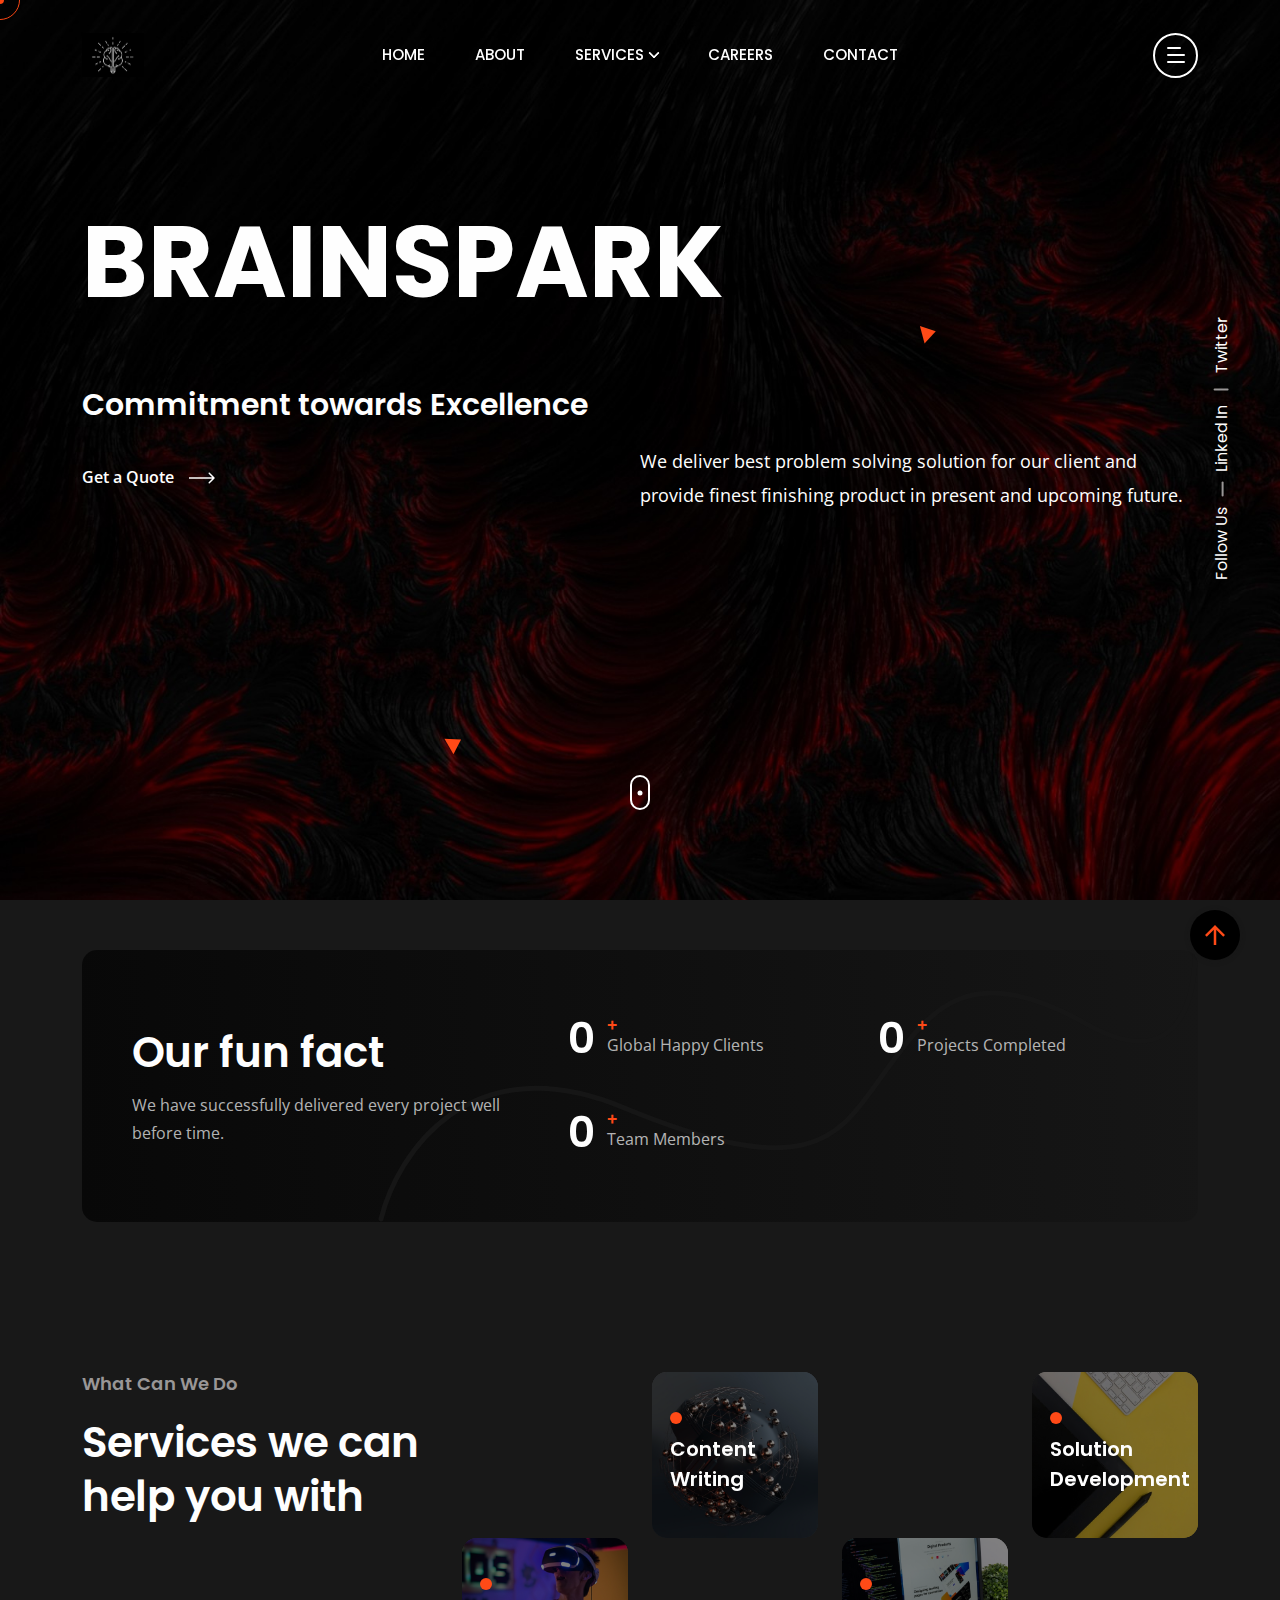
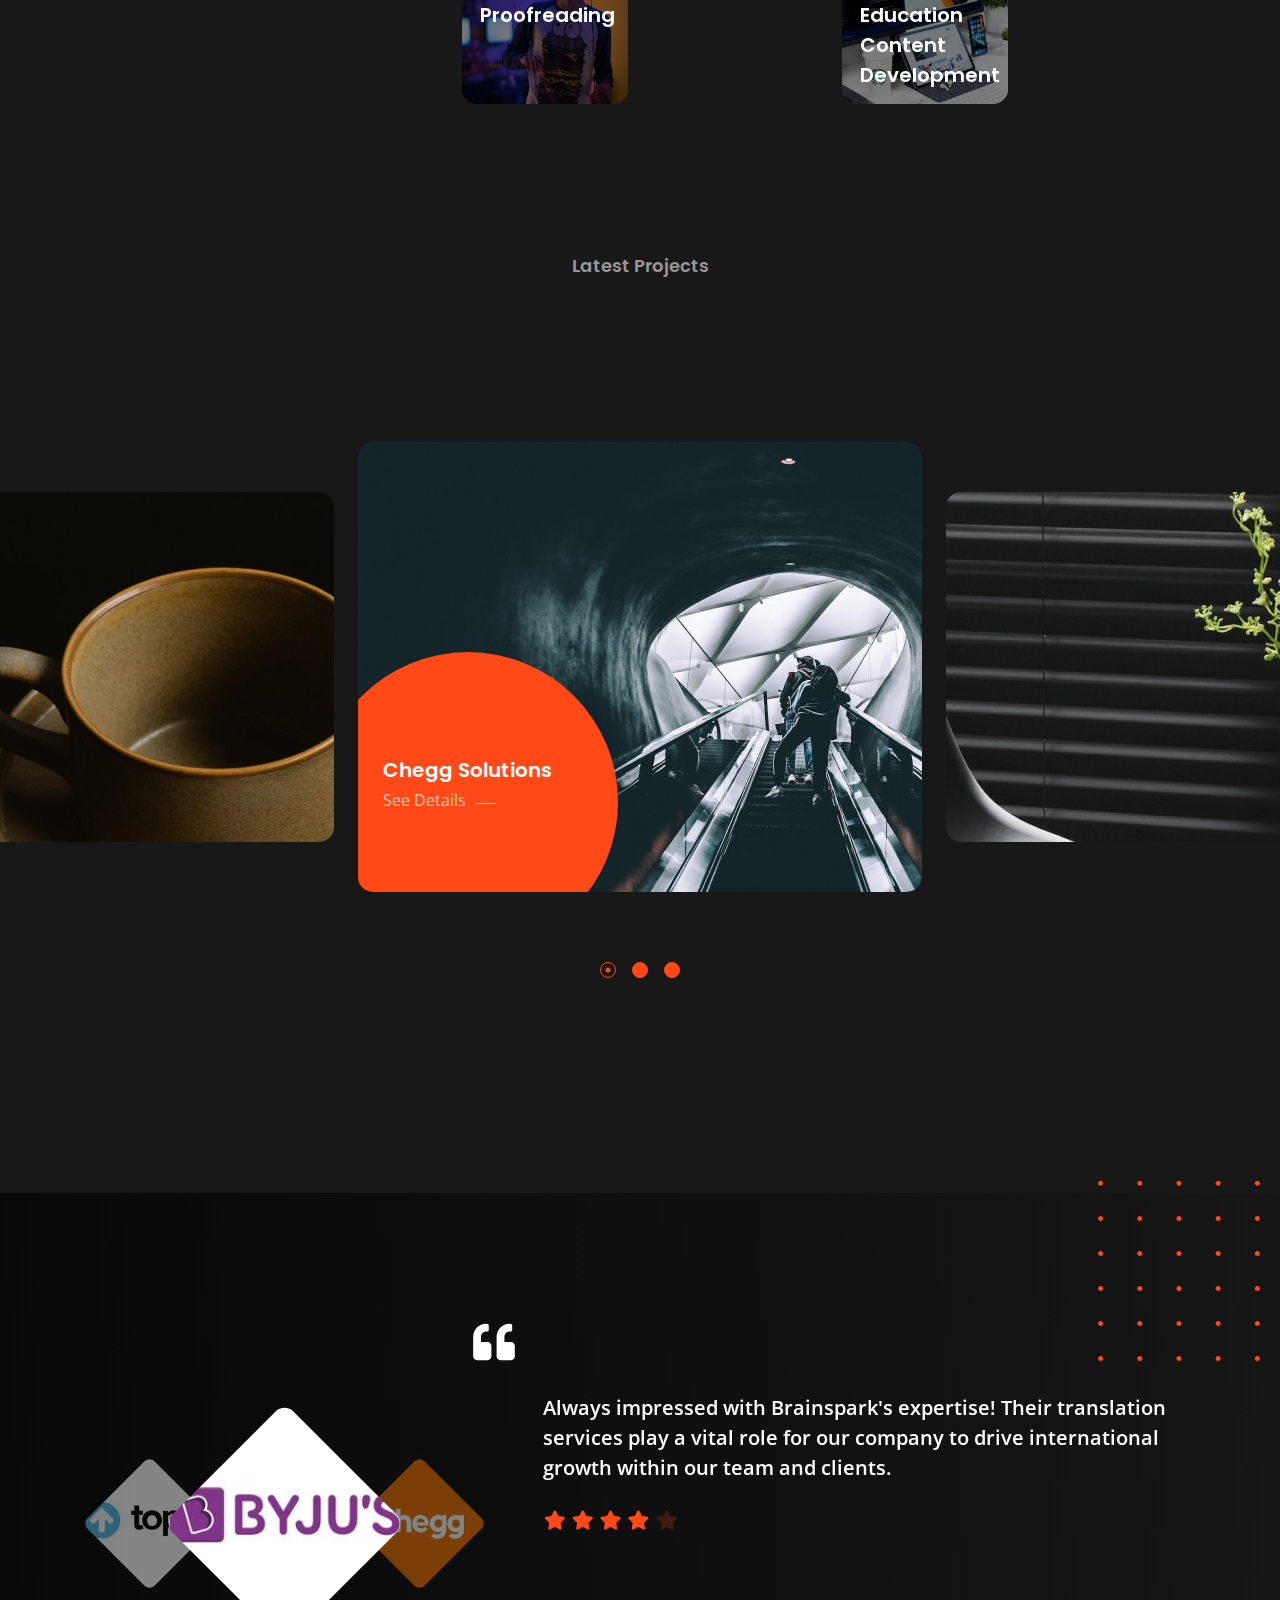
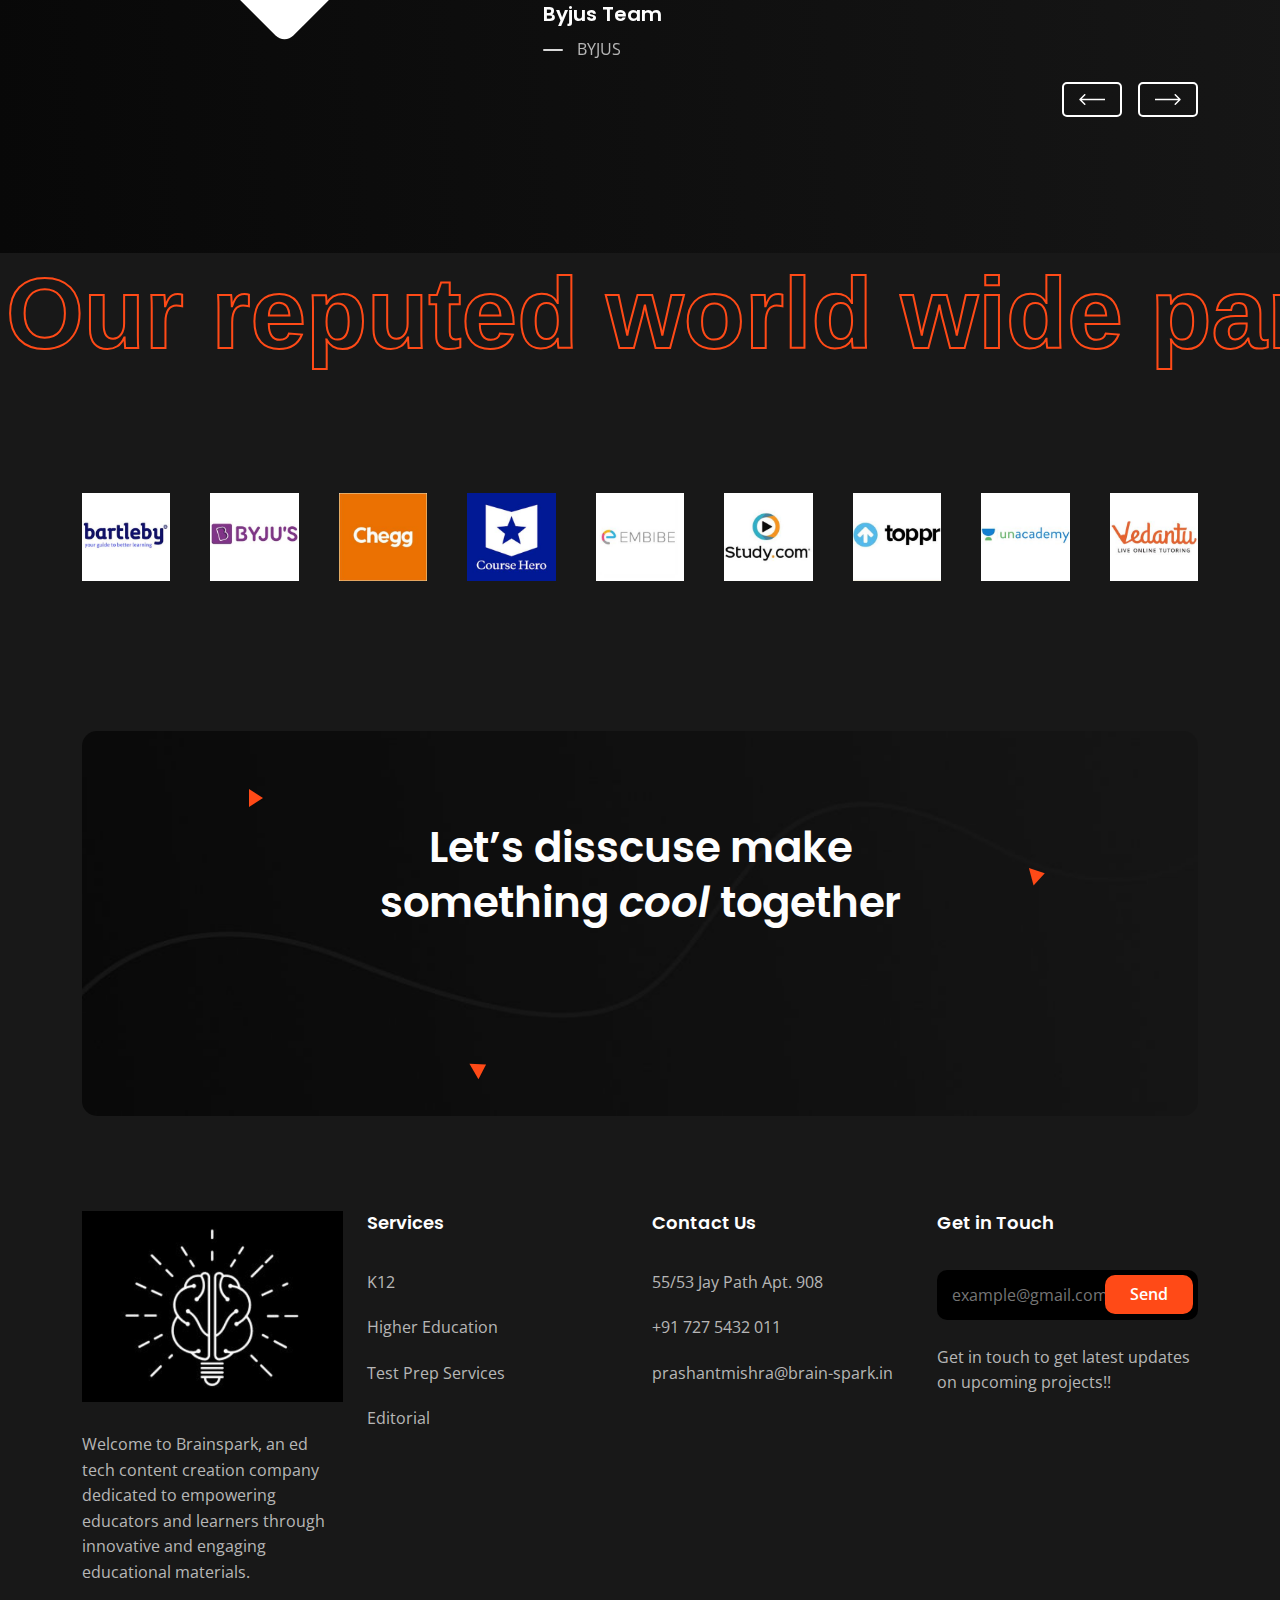
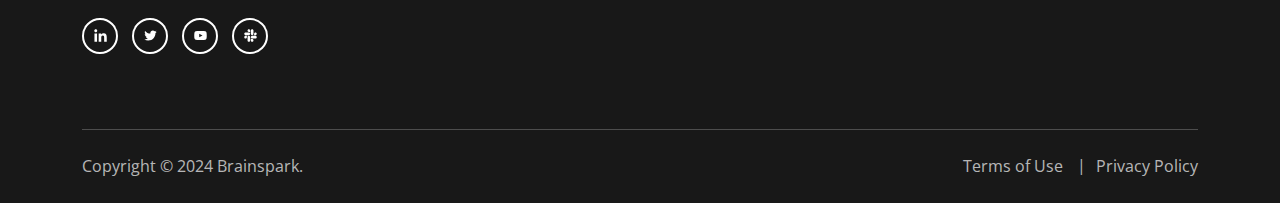
==== commit 45d17e45: "Removed Video from Home Page" ====
--- a/index.html
+++ b/index.html
@@ -385,13 +385,7 @@
     <!-- End General Text -->
     <div class="cs-height_70 cs-height_lg_70"></div>
     <!-- Start Video Block -->
-    <div class="container">
-      <a href="https://www.youtube.com/watch?v=VcaAVWtP48A" class="cs-video_block cs-style1 cs-video_open cs-bg" data-src="assets/img/video_bg.jpeg">
-        <span class="cs-player_btn cs-accent_color">
-          <span></span>
-        </span>
-      </a>
-    </div>
+
     <!-- End Video Block -->
     <div class="cs-height_145 cs-height_lg_80"></div>
     <!-- Start Testimonial Section -->
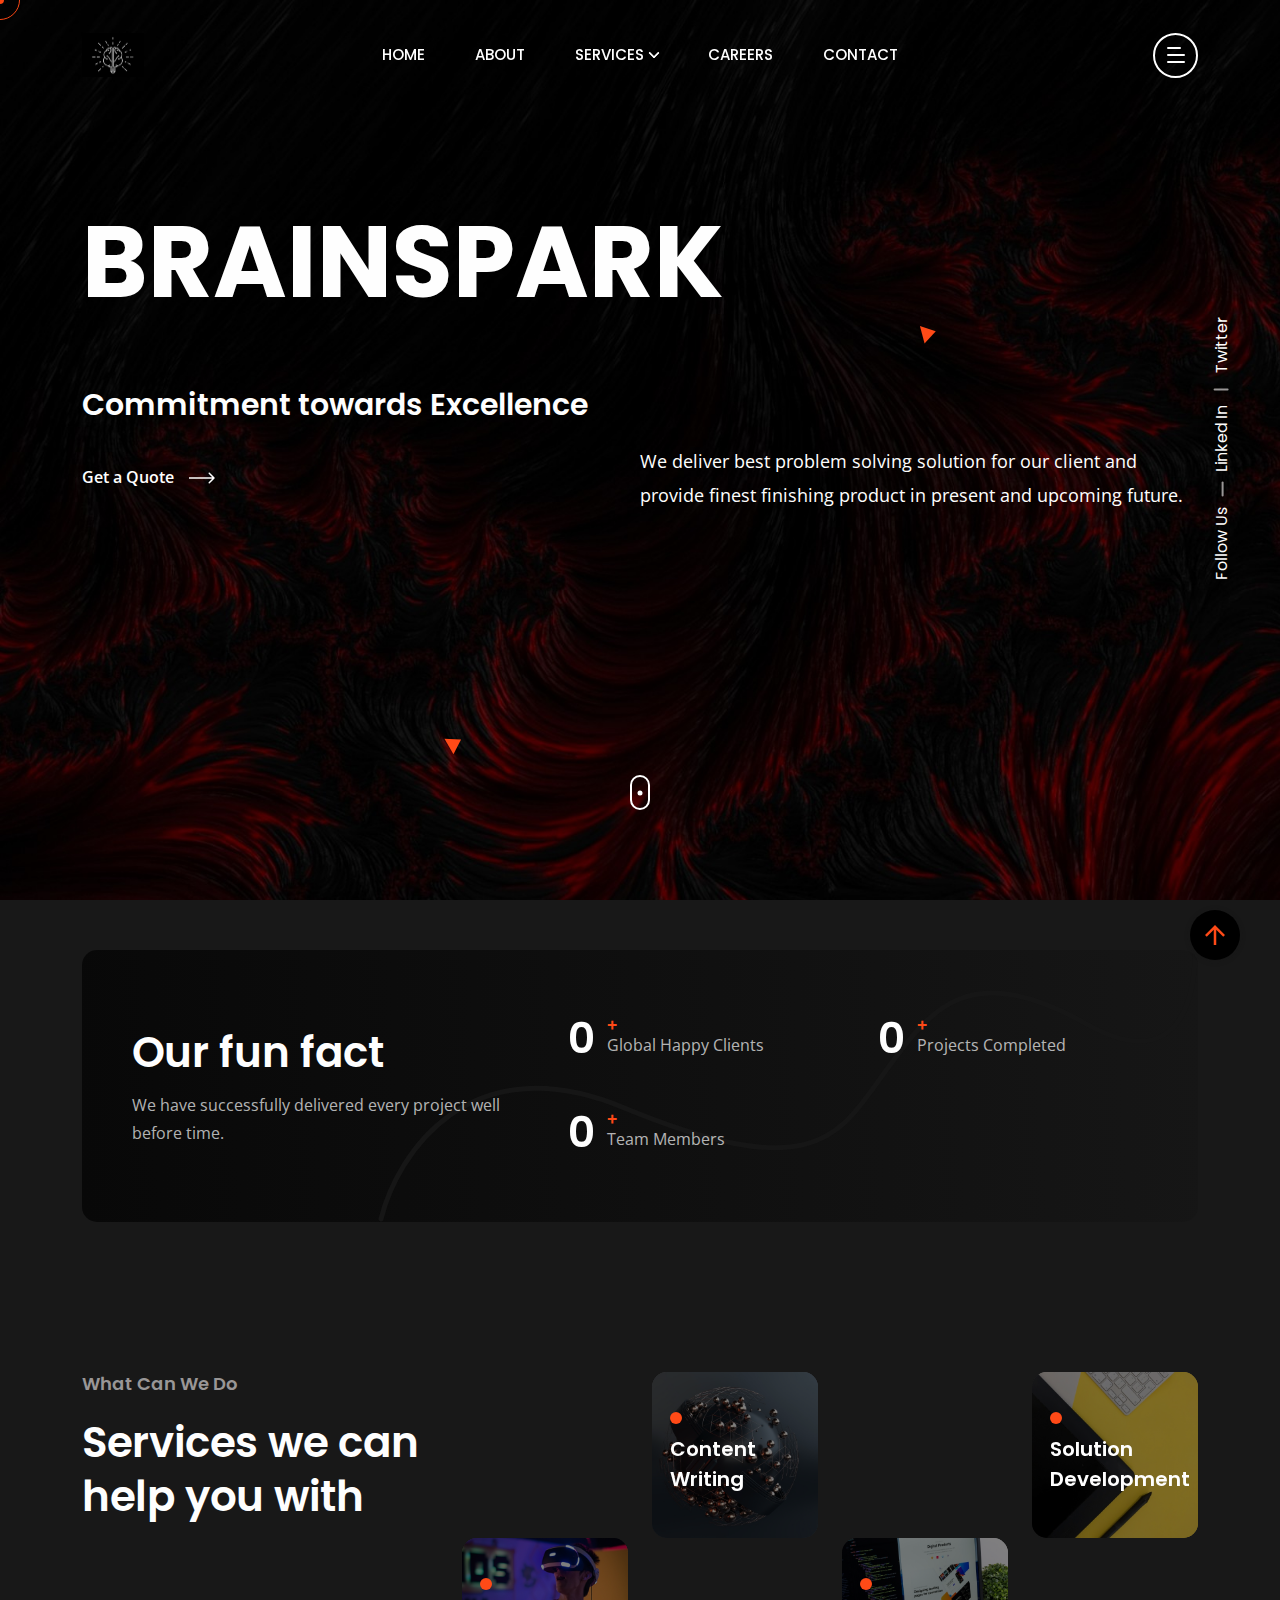
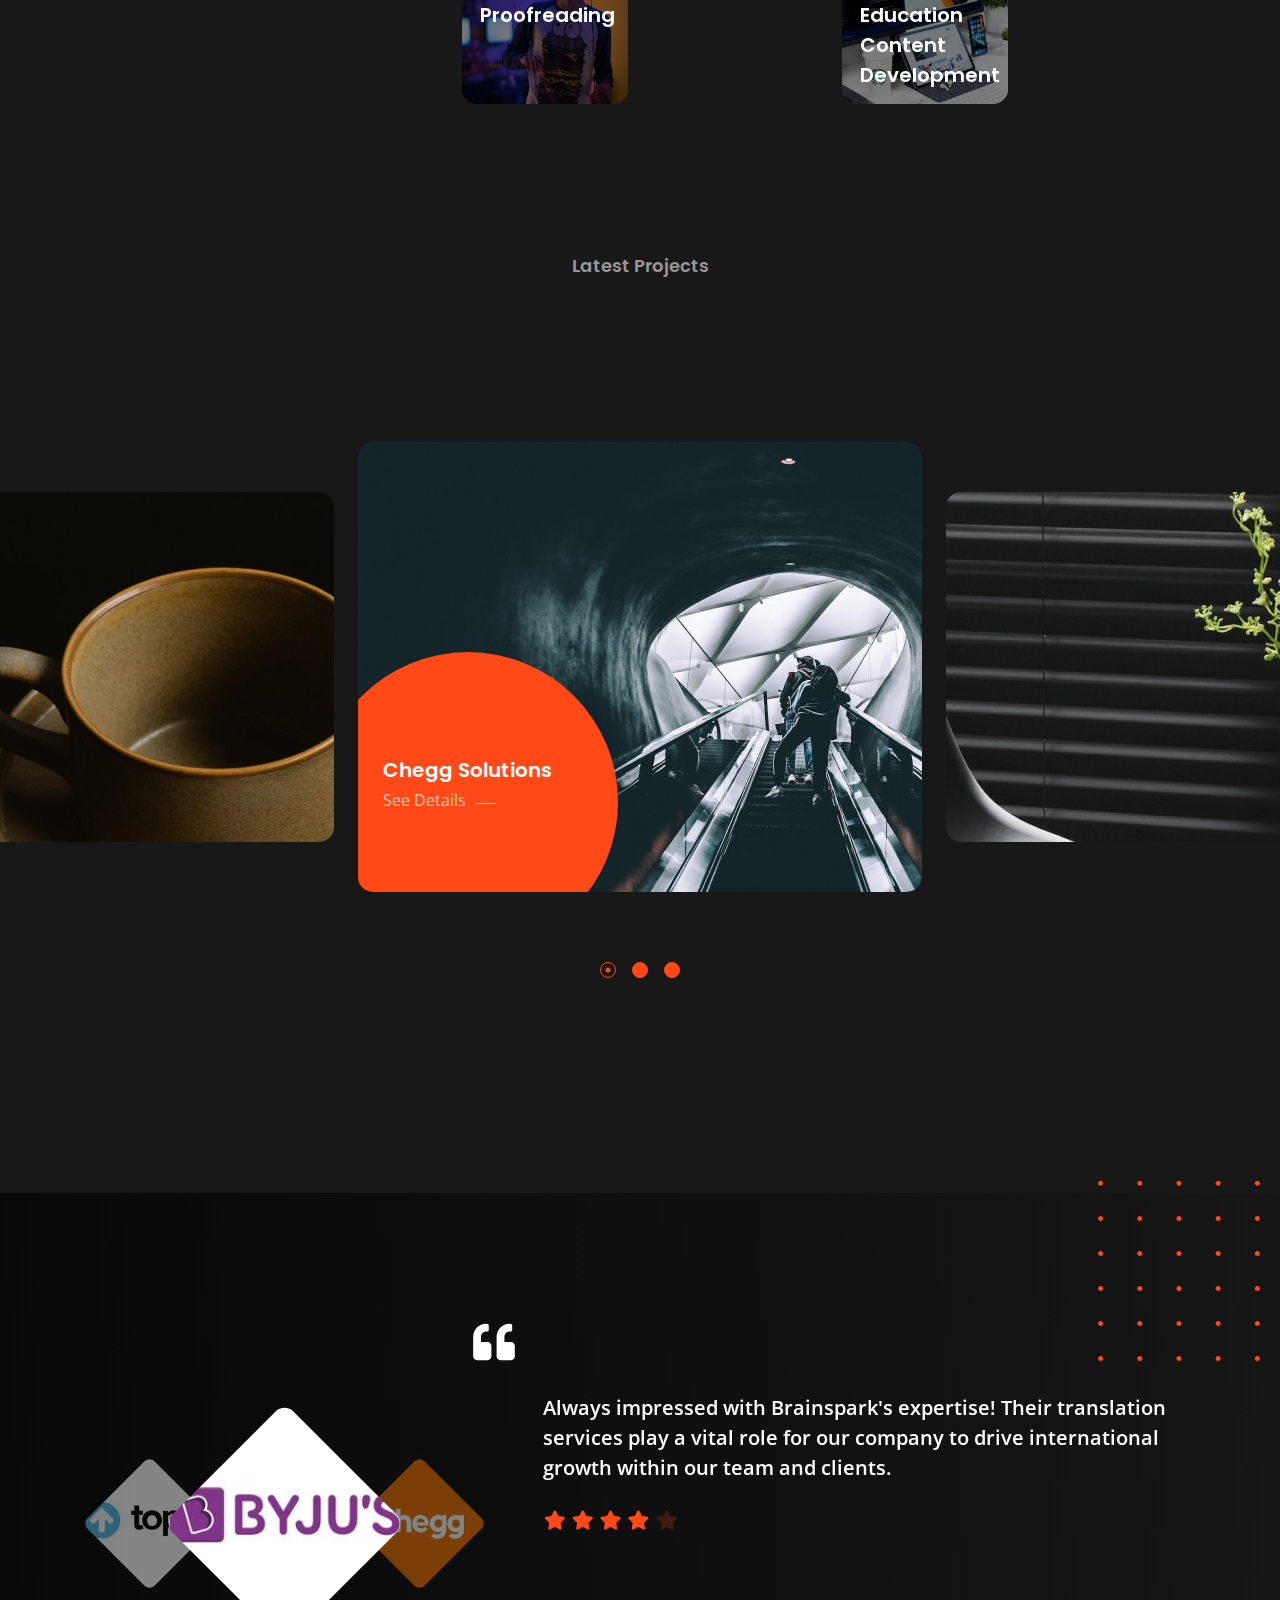
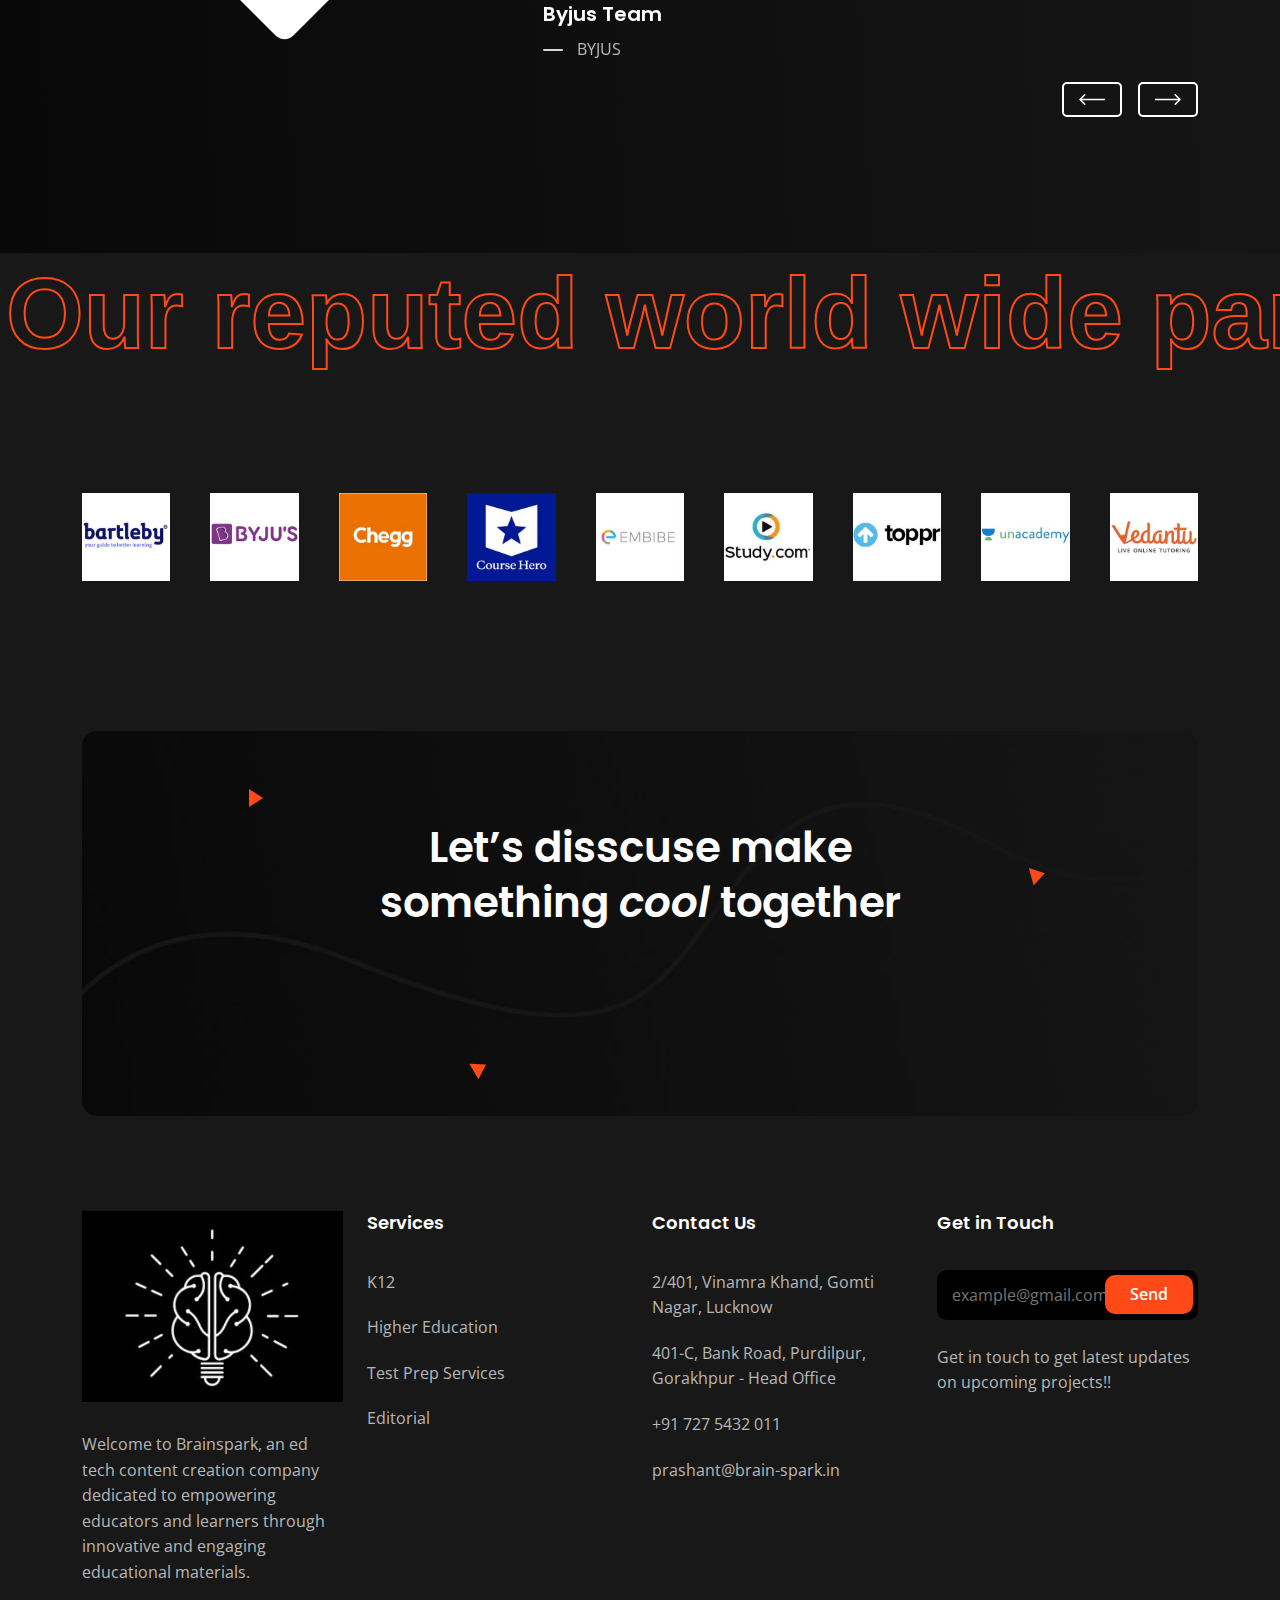
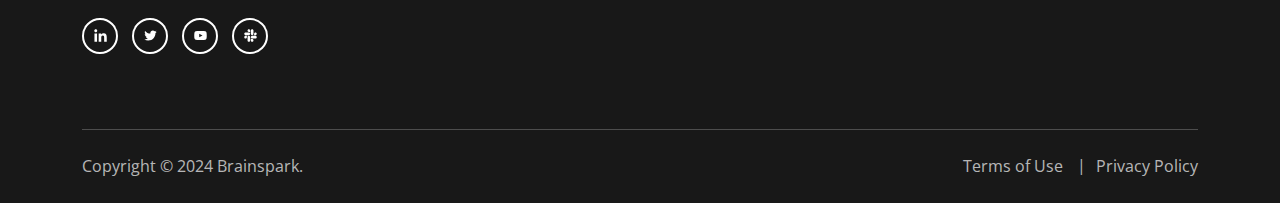
==== commit bf62cb8b: "Updated address" ====
--- a/index.html
+++ b/index.html
@@ -654,9 +654,10 @@
               <div class="cs-footer_item">
                 <h2 class="cs-widget_title">Contact Us</h2>
                 <ul class="cs-menu_widget cs-mp0">
-                  <li>55/53 Jay Path Apt. 908</li>
+                  <li>2/401, Vinamra Khand, Gomti Nagar, Lucknow</li>
+                  <li>401-C, Bank Road, Purdilpur, Gorakhpur - Head Office</li>
                   <li>+91 727 5432 011</li>
-                  <li>prashantmishra@brain-spark.in</li>
+                  <li>prashant@brain-spark.in</li>
                 </ul>
               </div>
             </div>
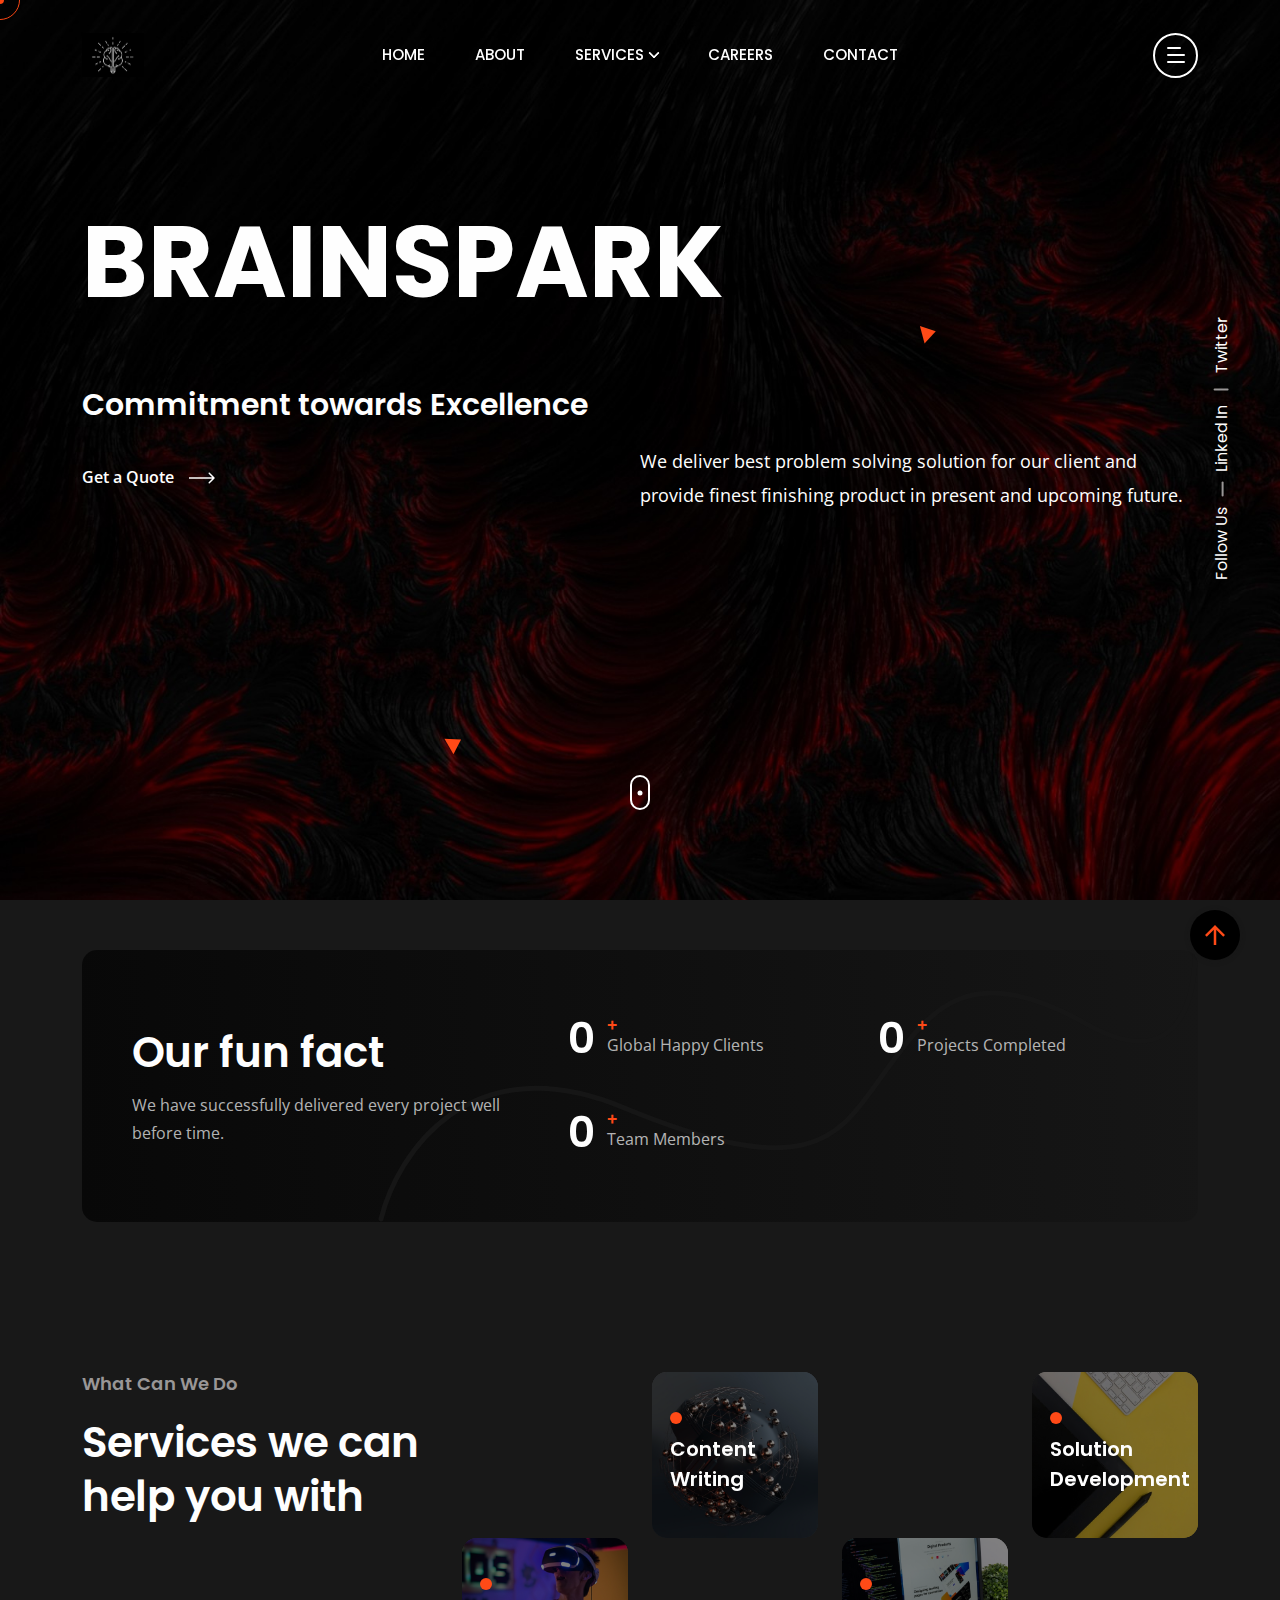
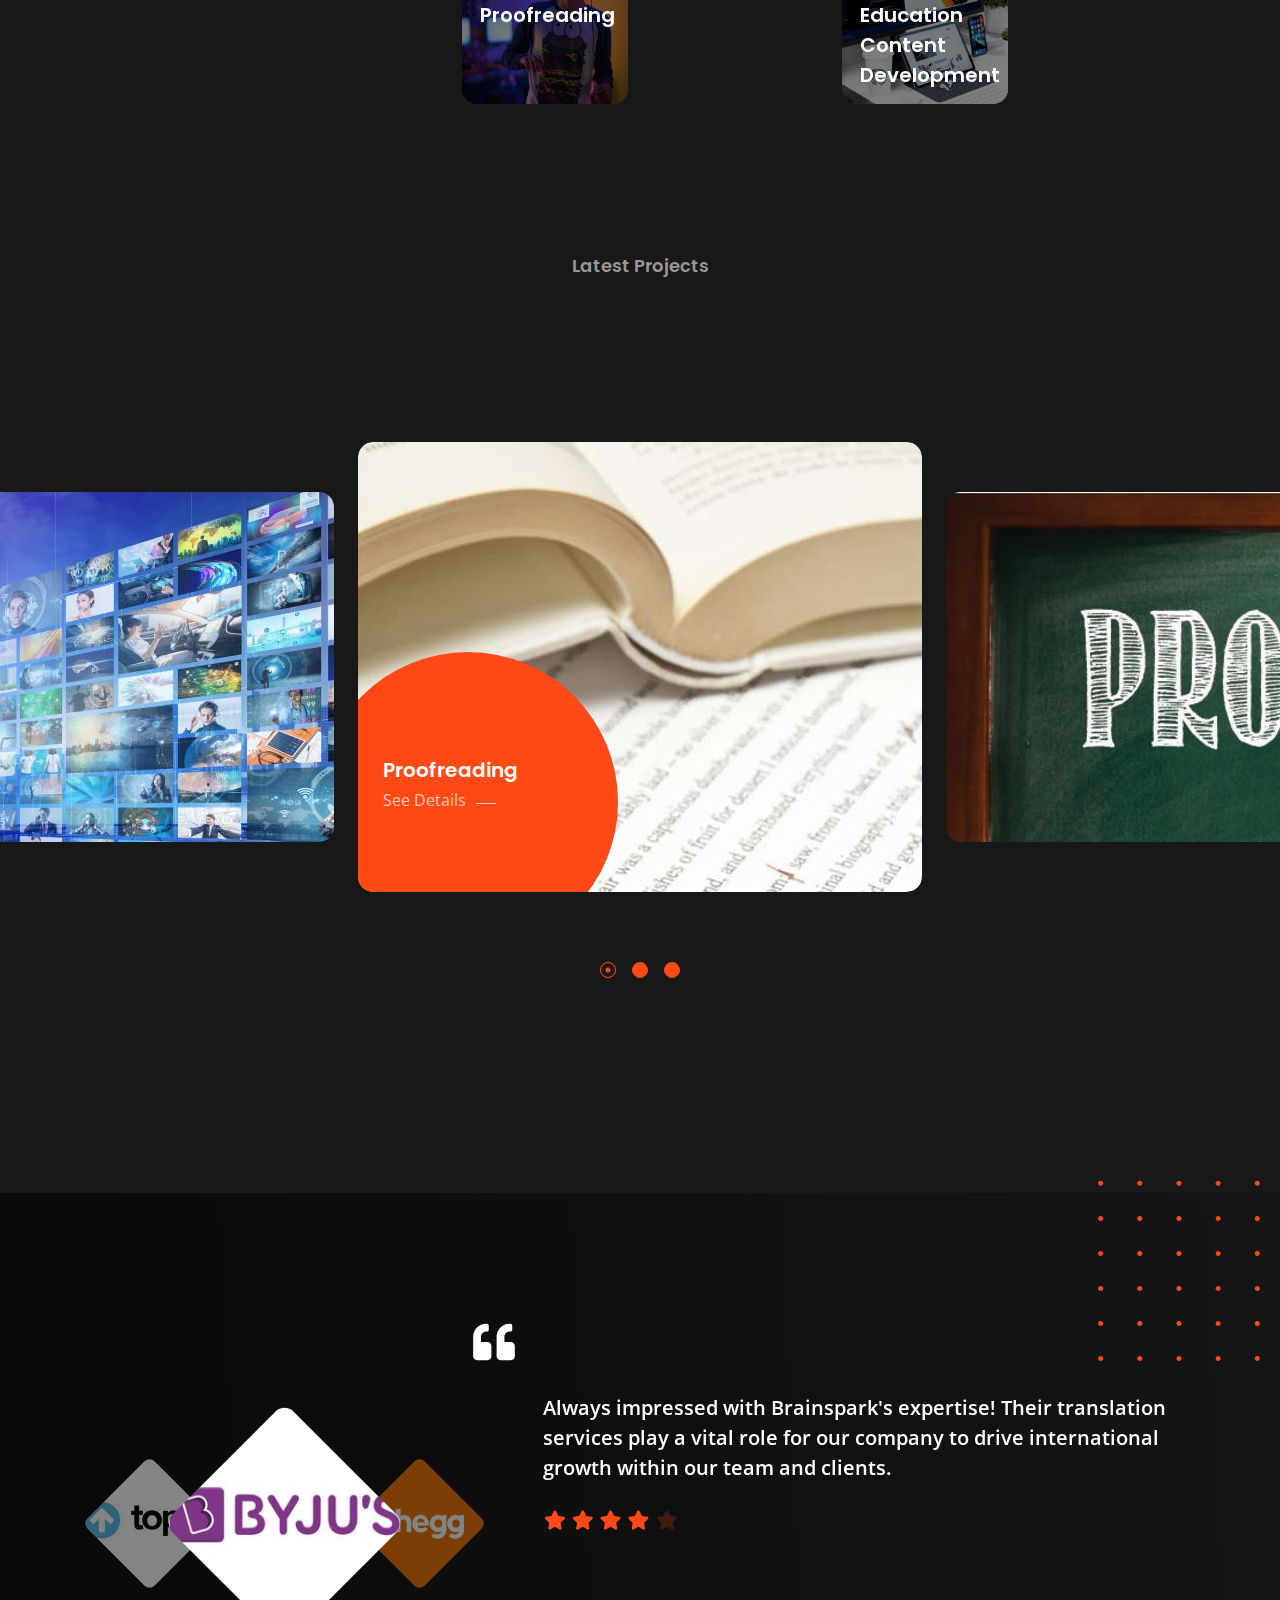
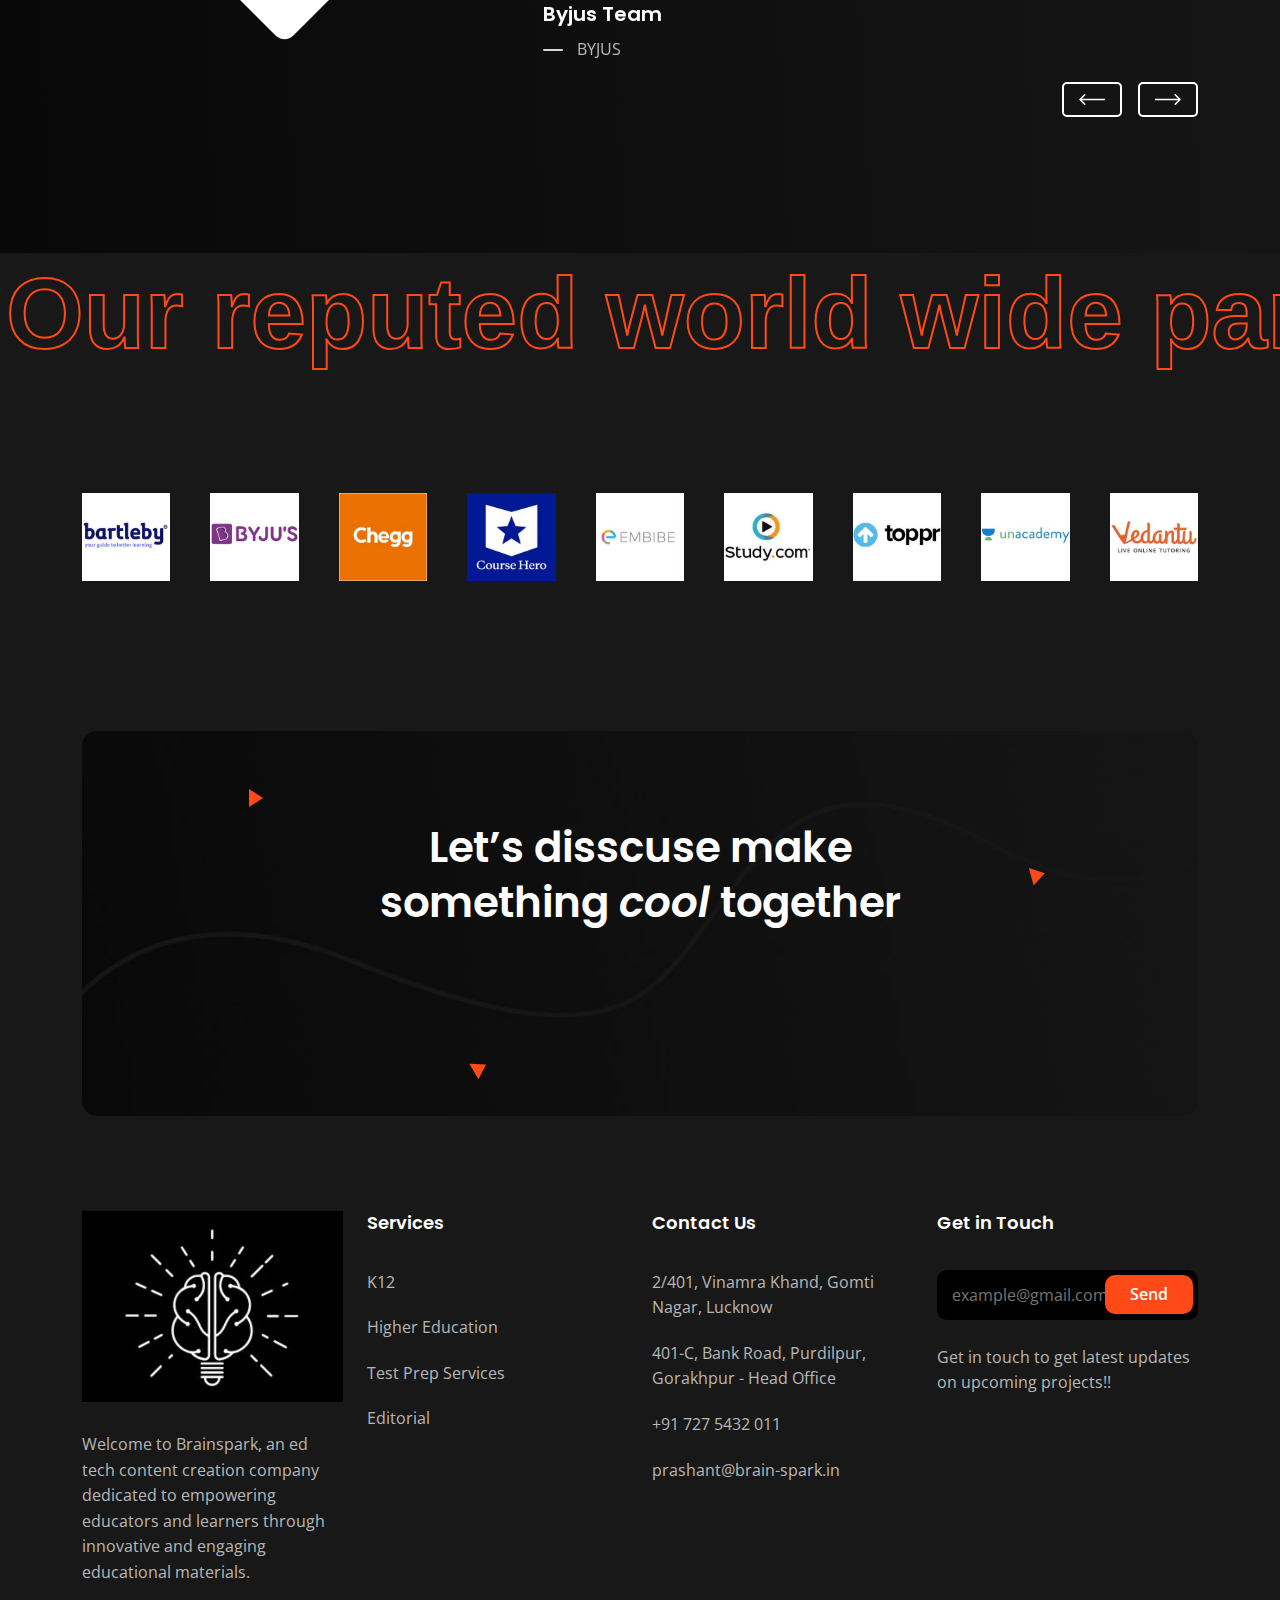
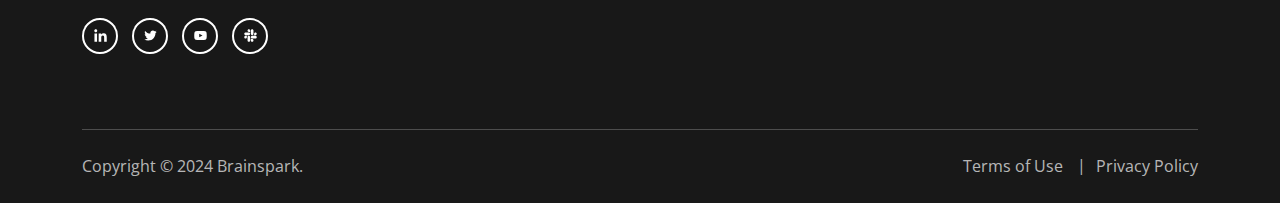
==== commit 643593be: "Images Update" ====
--- a/index.html
+++ b/index.html
@@ -341,10 +341,10 @@
             <div class="cs-slide">
               <a href="service.html" class="cs-portfolio cs-style1 cs-bg">
                 <div class="cs-portfolio_hover"></div>
-                <div class="cs-portfolio_bg" data-src="assets/img/portfolio_1.jpeg"></div>
+                <div class="cs-portfolio_bg" data-src="assets/img/portfolio_11.jpg"></div>
                 <div class="cs-portfolio_info">
                   <div class="cs-portfolio_info_bg cs-accent_bg"></div>
-                  <h2 class="cs-portfolio_title">Chegg Solutions</h2>
+                  <h2 class="cs-portfolio_title">Proofreading</h2>
                   <div class="cs-portfolio_subtitle">See Details</div>
                 </div>
               </a>
@@ -353,10 +353,10 @@
             <div class="cs-slide">
               <a href="service.html" class="cs-portfolio cs-style1 cs-bg">
                 <div class="cs-portfolio_hover"></div>
-                <div class="cs-portfolio_bg" data-src="assets/img/portfolio_2.jpeg"></div>
+                <div class="cs-portfolio_bg" data-src="assets/img/portfolio_21.jpg"></div>
                 <div class="cs-portfolio_info">
                   <div class="cs-portfolio_info_bg cs-accent_bg"></div>
-                  <h2 class="cs-portfolio_title">Brainly Solutions</h2>
+                  <h2 class="cs-portfolio_title">Text Solutions</h2>
                   <div class="cs-portfolio_subtitle">See Details</div>
                 </div>
               </a>
@@ -365,7 +365,7 @@
             <div class="cs-slide">
               <a href="service.html" class="cs-portfolio cs-style1 cs-bg">
                 <div class="cs-portfolio_hover"></div>
-                <div class="cs-portfolio_bg" data-src="assets/img/portfolio_3.jpeg"></div>
+                <div class="cs-portfolio_bg" data-src="assets/img/portfolio_31.jpg"></div>
                 <div class="cs-portfolio_info">
                   <div class="cs-portfolio_info_bg cs-accent_bg"></div>
                   <h2 class="cs-portfolio_title">Video Solutions</h2>
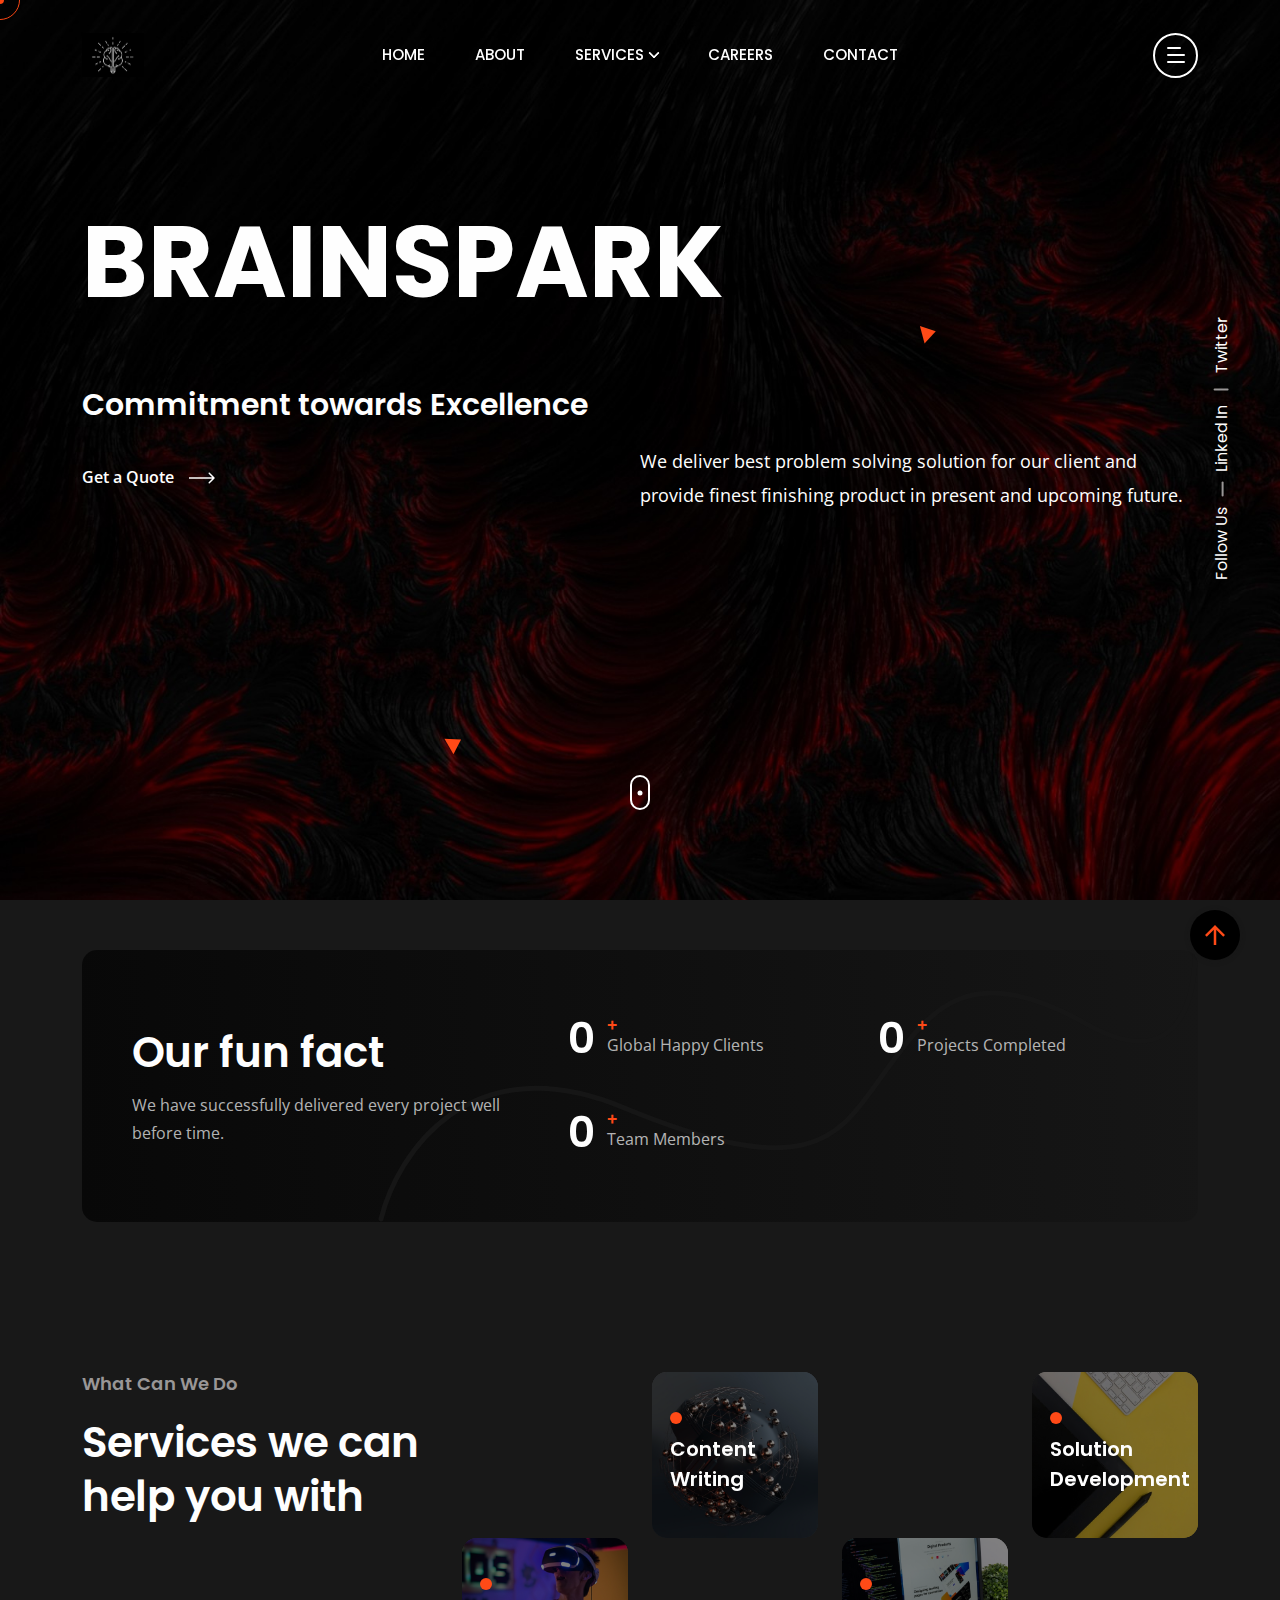
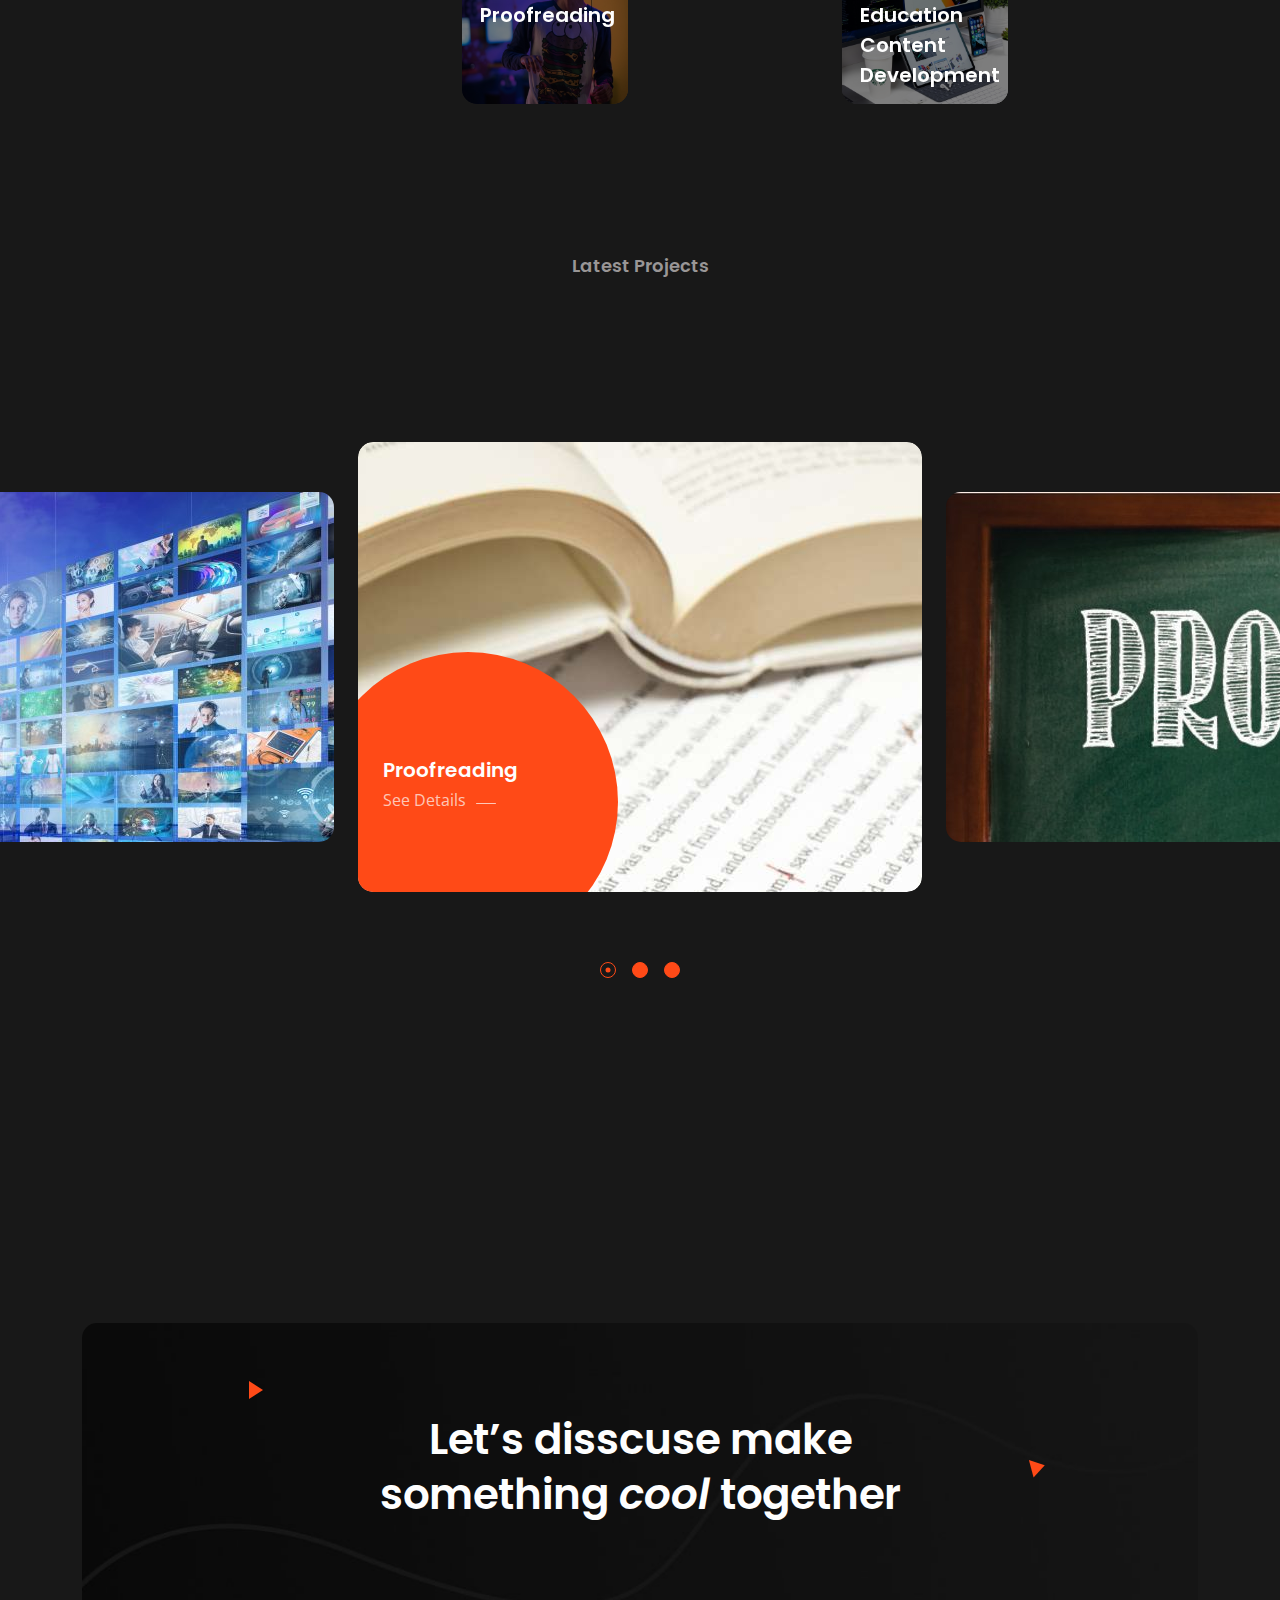
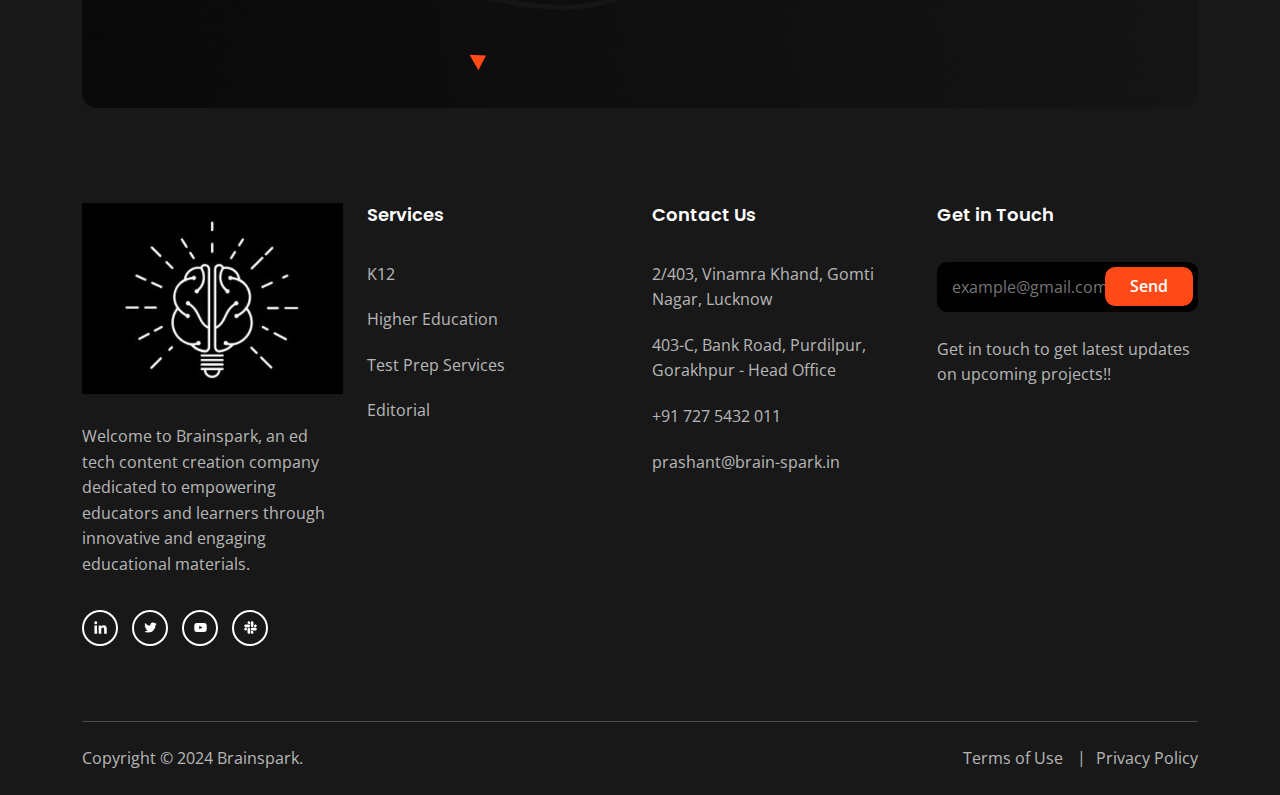
==== commit 029c3834: "Address updates" ====
--- a/index.html
+++ b/index.html
@@ -110,13 +110,13 @@
               <svg width="20" height="18" viewBox="0 0 20 18" fill="none" xmlns="http://www.w3.org/2000/svg">
                 <path d="M20 6.98V16C20 17.1 19.1 18 18 18H2C0.9 18 0 17.1 0 16V4C0 2.9 0.9 2 2 2H12.1C12.04 2.32 12 2.66 12 3C12 4.48 12.65 5.79 13.67 6.71L10 9L2 4V6L10 11L15.3 7.68C15.84 7.88 16.4 8 17 8C18.13 8 19.16 7.61 20 6.98ZM14 3C14 4.66 15.34 6 17 6C18.66 6 20 4.66 20 3C20 1.34 18.66 0 17 0C15.34 0 14 1.34 14 3Z" fill="#FF4A17" />
               </svg>
-              <span>prashantmishra@brain-spark.in</span>
+              <span>prashant@brain-spark.in</span>
             </li>
             <li>
               <svg width="14" height="20" viewBox="0 0 14 20" fill="none" xmlns="http://www.w3.org/2000/svg">
                 <path d="M7 0C3.13 0 0 3.13 0 7C0 12.25 7 20 7 20C7 20 14 12.25 14 7C14 3.13 10.87 0 7 0ZM7 9.5C5.62 9.5 4.5 8.38 4.5 7C4.5 5.62 5.62 4.5 7 4.5C8.38 4.5 9.5 5.62 9.5 7C9.5 8.38 8.38 9.5 7 9.5Z" fill="#FF4A17" />
               </svg>
-              <span>50 Wall Street Suite, 44150 <br>New Delhi, New Delhi </span>
+              <span>2/403, Vinamra Khand, Gomti Nagar, Lucknow</span>
             </li>
           </ul>
         </div>
@@ -389,198 +389,7 @@
     <!-- End Video Block -->
     <div class="cs-height_145 cs-height_lg_80"></div>
     <!-- Start Testimonial Section -->
-    <section class="cs-gradient_bg_1 cs-shape_wrap_3 cs-parallax">
-      <div class="cs-shape_3 cs-to_up">
-        <svg width="162" height="181" viewBox="0 0 162 181" fill="none" xmlns="http://www.w3.org/2000/svg">
-          <path d="M156.833 178.434C156.833 177.053 157.954 175.932 159.335 175.932C160.716 175.932 161.837 177.053 161.837 178.434C161.837 179.814 160.716 180.935 159.335 180.935C157.954 180.935 156.833 179.814 156.833 178.434Z" fill="#FF4A17" />
-          <path d="M117.65 178.434C117.65 177.053 118.771 175.932 120.152 175.932C121.533 175.932 122.653 177.053 122.653 178.434C122.653 179.814 121.533 180.935 120.152 180.935C118.771 180.935 117.65 179.814 117.65 178.434Z" fill="#FF4A17" />
-          <path d="M78.4694 178.434C78.4694 177.053 79.5902 175.932 80.971 175.932C82.3517 175.932 83.4726 177.053 83.4726 178.434C83.4726 179.814 82.3517 180.935 80.971 180.935C79.5876 180.935 78.4694 179.814 78.4694 178.434Z" fill="#FF4A17" />
-          <path d="M39.286 178.434C39.286 177.053 40.4069 175.932 41.7876 175.932C43.1684 175.932 44.2893 177.053 44.2893 178.434C44.2893 179.814 43.1684 180.935 41.7876 180.935C40.4069 180.935 39.286 179.814 39.286 178.434Z" fill="#FF4A17" />
-          <path d="M0.102661 178.434C0.102661 177.053 1.22354 175.932 2.60429 175.932C3.98504 175.932 5.10591 177.053 5.10591 178.434C5.10591 179.814 3.98504 180.935 2.60429 180.935C1.22091 180.935 0.102661 179.814 0.102661 178.434Z" fill="#FF4A17" />
-          <path d="M156.833 143.419C156.833 142.038 157.954 140.917 159.335 140.917C160.716 140.917 161.837 142.038 161.837 143.419C161.837 144.799 160.716 145.92 159.335 145.92C157.954 145.92 156.833 144.799 156.833 143.419Z" fill="#FF4A17" />
-          <path d="M117.65 143.419C117.65 142.038 118.771 140.917 120.152 140.917C121.533 140.917 122.653 142.038 122.653 143.419C122.653 144.799 121.533 145.92 120.152 145.92C118.771 145.92 117.65 144.799 117.65 143.419Z" fill="#FF4A17" />
-          <path d="M78.4694 143.419C78.4694 142.038 79.5902 140.917 80.971 140.917C82.3517 140.917 83.4726 142.038 83.4726 143.419C83.4726 144.799 82.3517 145.92 80.971 145.92C79.5876 145.92 78.4694 144.799 78.4694 143.419Z" fill="#FF4A17" />
-          <path d="M39.286 143.419C39.286 142.038 40.4069 140.917 41.7876 140.917C43.1684 140.917 44.2893 142.038 44.2893 143.419C44.2893 144.799 43.1684 145.92 41.7876 145.92C40.4069 145.92 39.286 144.799 39.286 143.419Z" fill="#FF4A17" />
-          <path d="M0.102661 143.419C0.102661 142.038 1.22354 140.917 2.60429 140.917C3.98504 140.917 5.10591 142.038 5.10591 143.419C5.10591 144.799 3.98504 145.92 2.60429 145.92C1.22091 145.92 0.102661 144.799 0.102661 143.419Z" fill="#FF4A17" />
-          <path d="M156.833 108.404C156.833 107.023 157.954 105.902 159.335 105.902C160.716 105.902 161.837 107.023 161.837 108.404C161.837 109.785 160.716 110.906 159.335 110.906C157.954 110.906 156.833 109.787 156.833 108.404Z" fill="#FF4A17" />
-          <path d="M120.152 110.906C121.533 110.906 122.653 109.786 122.653 108.404C122.653 107.022 121.533 105.902 120.152 105.902C118.77 105.902 117.65 107.022 117.65 108.404C117.65 109.786 118.77 110.906 120.152 110.906Z" fill="#FF4A17" />
-          <path d="M80.9684 110.906C82.35 110.906 83.47 109.786 83.47 108.404C83.47 107.022 82.35 105.902 80.9684 105.902C79.5868 105.902 78.4668 107.022 78.4668 108.404C78.4668 109.786 79.5868 110.906 80.9684 110.906Z" fill="#FF4A17" />
-          <path d="M39.286 108.404C39.286 107.023 40.4069 105.902 41.7876 105.902C43.1684 105.902 44.2893 107.023 44.2893 108.404C44.2893 109.785 43.1684 110.906 41.7876 110.906C40.4069 110.906 39.286 109.787 39.286 108.404Z" fill="#FF4A17" />
-          <path d="M0.102661 108.404C0.102661 107.023 1.22354 105.902 2.60429 105.902C3.98504 105.902 5.10591 107.023 5.10591 108.404C5.10591 109.785 3.98504 110.906 2.60429 110.906C1.22091 110.906 0.102661 109.787 0.102661 108.404Z" fill="#FF4A17" />
-          <path d="M156.833 73.3918C156.833 72.011 157.954 70.8901 159.335 70.8901C160.716 70.8901 161.837 72.011 161.837 73.3918C161.837 74.7725 160.716 75.8934 159.335 75.8934C157.954 75.8908 156.833 74.7725 156.833 73.3918Z" fill="#FF4A17" />
-          <path d="M120.152 75.8934C121.533 75.8934 122.653 74.7734 122.653 73.3918C122.653 72.0102 121.533 70.8901 120.152 70.8901C118.77 70.8901 117.65 72.0102 117.65 73.3918C117.65 74.7734 118.77 75.8934 120.152 75.8934Z" fill="#FF4A17" />
-          <path d="M80.9684 75.8934C82.35 75.8934 83.47 74.7734 83.47 73.3918C83.47 72.0102 82.35 70.8901 80.9684 70.8901C79.5868 70.8901 78.4668 72.0102 78.4668 73.3918C78.4668 74.7734 79.5868 75.8934 80.9684 75.8934Z" fill="#FF4A17" />
-          <path d="M39.286 73.3918C39.286 72.011 40.4069 70.8901 41.7876 70.8901C43.1684 70.8901 44.2893 72.011 44.2893 73.3918C44.2893 74.7725 43.1684 75.8934 41.7876 75.8934C40.4069 75.8934 39.286 74.7725 39.286 73.3918Z" fill="#FF4A17" />
-          <path d="M0.102661 73.3918C0.102661 72.011 1.22354 70.8901 2.60429 70.8901C3.98504 70.8901 5.10591 72.011 5.10591 73.3918C5.10591 74.7725 3.98504 75.8934 2.60429 75.8934C1.22091 75.8908 0.102661 74.7725 0.102661 73.3918Z" fill="#FF4A17" />
-          <path d="M156.833 38.3766C156.833 36.9959 157.954 35.875 159.335 35.875C160.716 35.875 161.837 36.9959 161.837 38.3766C161.837 39.7574 160.716 40.8782 159.335 40.8782C157.954 40.8756 156.833 39.7574 156.833 38.3766Z" fill="#FF4A17" />
-          <path d="M120.152 40.8782C121.533 40.8782 122.653 39.7582 122.653 38.3766C122.653 36.995 121.533 35.875 120.152 35.875C118.77 35.875 117.65 36.995 117.65 38.3766C117.65 39.7582 118.77 40.8782 120.152 40.8782Z" fill="#FF4A17" />
-          <path d="M80.9684 40.8782C82.35 40.8782 83.47 39.7582 83.47 38.3766C83.47 36.995 82.35 35.875 80.9684 35.875C79.5868 35.875 78.4668 36.995 78.4668 38.3766C78.4668 39.7582 79.5868 40.8782 80.9684 40.8782Z" fill="#FF4A17" />
-          <path d="M39.286 38.3766C39.286 36.9959 40.4069 35.875 41.7876 35.875C43.1684 35.875 44.2893 36.9959 44.2893 38.3766C44.2893 39.7574 43.1684 40.8782 41.7876 40.8782C40.4069 40.8782 39.286 39.7574 39.286 38.3766Z" fill="#FF4A17" />
-          <path d="M0.102661 38.3766C0.102661 36.9959 1.22354 35.875 2.60429 35.875C3.98504 35.875 5.10591 36.9959 5.10591 38.3766C5.10591 39.7574 3.98504 40.8782 2.60429 40.8782C1.22091 40.8756 0.102661 39.7574 0.102661 38.3766Z" fill="#FF4A17" />
-          <path d="M156.833 3.36198C156.833 1.98123 157.954 0.860352 159.335 0.860352C160.716 0.860352 161.837 1.98123 161.837 3.36198C161.837 4.74273 160.716 5.8636 159.335 5.8636C157.954 5.8636 156.833 4.74273 156.833 3.36198Z" fill="#FF4A17" />
-          <path d="M117.65 3.36198C117.65 1.98123 118.771 0.860352 120.152 0.860352C121.533 0.860352 122.653 1.98123 122.653 3.36198C122.653 4.74273 121.533 5.8636 120.152 5.8636C118.771 5.8636 117.65 4.74273 117.65 3.36198Z" fill="#FF4A17" />
-          <path d="M78.4694 3.36198C78.4694 1.98123 79.5902 0.860352 80.971 0.860352C82.3517 0.860352 83.4726 1.98123 83.4726 3.36198C83.4726 4.74273 82.3517 5.8636 80.971 5.8636C79.5876 5.8636 78.4694 4.74273 78.4694 3.36198Z" fill="#FF4A17" />
-          <path d="M39.286 3.36198C39.286 1.98123 40.4069 0.860352 41.7876 0.860352C43.1684 0.860352 44.2893 1.98123 44.2893 3.36198C44.2893 4.74273 43.1684 5.8636 41.7876 5.8636C40.4069 5.8636 39.286 4.74273 39.286 3.36198Z" fill="#FF4A17" />
-          <path d="M0.102661 3.36198C0.102661 1.98123 1.22354 0.860352 2.60429 0.860352C3.98504 0.860352 5.10591 1.98123 5.10591 3.36198C5.10591 4.74273 3.98504 5.8636 2.60429 5.8636C1.22091 5.8636 0.102661 4.74273 0.102661 3.36198Z" fill="#FF4A17" />
-        </svg>
-      </div>
-      <div class="cs-height_130 cs-height_lg_80"></div>
-      <div class="container">
-        <div class="cs-testimonial_slider">
-          <div class="cs-testimonial_slider_left">
-            <div class="slider-nav cs-style1">
-              <div class="slider-for_item item-nav">
-                <div class="slider-nav_item">
-                  <div class="cs-rotate_img">
-                    <div class="cs-rotate_img_in">
-                      <img src="assets/img/clients/byjus.png" alt="Nav Image">
-                    </div>
-                  </div>
-                </div>
-              </div>
-              <div class="slider-for_item item-nav">
-                <div class="slider-nav_item">
-                  <div class="cs-rotate_img">
-                    <div class="cs-rotate_img_in">
-                      <img src="assets/img/clients/chegg.png" alt="Nav Image">
-                    </div>
-                  </div>
-                </div>
-              </div>
-              <div class="slider-for_item item-nav">
-                <div class="slider-nav_item">
-                  <div class="cs-rotate_img">
-                    <div class="cs-rotate_img_in">
-                      <img src="assets/img/clients/toppr.png" alt="Nav Image">
-                    </div>
-                  </div>
-                </div>
-              </div>
-              <div class="slider-for_item item-nav">
-                <div class="slider-nav_item">
-                  <div class="cs-rotate_img">
-                    <div class="cs-rotate_img_in">
-                      <img src="assets/img/clients/byjus.png" alt="Nav Image">
-                    </div>
-                  </div>
-                </div>
-              </div>
-              <div class="slider-for_item item-nav">
-                <div class="slider-nav_item">
-                  <div class="cs-rotate_img">
-                    <div class="cs-rotate_img_in">
-                      <img src="assets/img/clients/chegg.png" alt="Nav Image">
-                    </div>
-                  </div>
-                </div>
-              </div>
-              <div class="slider-for_item item-nav">
-                <div class="slider-nav_item">
-                  <div class="cs-rotate_img">
-                    <div class="cs-rotate_img_in">
-                      <img src="assets/img/clients/toppr.png" alt="Nav Image">
-                    </div>
-                  </div>
-                </div>
-              </div>
-            </div>
-          </div>
-          <div class="cs-testimonial_slider_right">
-            <div class="slider-for cs-style1">
-              <div class="slider-for_item">
-                <div class="cs-testimonial cs-style1">
-                  <div class="cs-testimonial_quote">
-                    <svg width="42" height="38" viewBox="0 0 42 38" fill="none" xmlns="http://www.w3.org/2000/svg">
-                      <path d="M37.928 18.9982H31.4175V13.7899C31.4175 10.9172 33.7532 8.58154 36.6259 8.58154H37.2769C38.3593 8.58154 39.23 7.71077 39.23 6.62842V2.72217C39.23 1.63981 38.3593 0.769043 37.2769 0.769043H36.6259C29.4319 0.769043 23.605 6.59587 23.605 13.7899V33.3211C23.605 35.4777 25.3547 37.2274 27.5113 37.2274H37.928C40.0845 37.2274 41.8342 35.4777 41.8342 33.3211V22.9045C41.8342 20.7479 40.0845 18.9982 37.928 18.9982ZM14.4905 18.9982H7.98004V13.7899C7.98004 10.9172 10.3157 8.58154 13.1884 8.58154H13.8394C14.9218 8.58154 15.7925 7.71077 15.7925 6.62842V2.72217C15.7925 1.63981 14.9218 0.769043 13.8394 0.769043H13.1884C5.99436 0.769043 0.167542 6.59587 0.167542 13.7899V33.3211C0.167542 35.4777 1.91722 37.2274 4.07379 37.2274H14.4905C16.647 37.2274 18.3967 35.4777 18.3967 33.3211V22.9045C18.3967 20.7479 16.647 18.9982 14.4905 18.9982Z" fill="white" />
-                    </svg>
-                  </div>
-                  <div class="cs-testimonial_text"> Always impressed with Brainspark's expertise! Their translation services play a vital role for our company to drive international growth within our team and clients.</div>
-                  <div class="cs-rating" data-rating="4">
-                    <div class="cs-rating_bg" data-src="assets/img/rating.svg"></div>
-                    <div class="cs-rating_percentage" data-src="assets/img/rating.svg"></div>
-                  </div>
-                  <h2 class="cs-testimonial_avatar_name">Byjus Team</h2>
-                  <div class="cs-testimonial_avatar_designation text-uppercase"> Byjus </div>
-                </div>
-              </div>
-              <div class="slider-for_item">
-                <div class="cs-testimonial cs-style1">
-                  <div class="cs-testimonial_quote">
-                    <svg width="42" height="38" viewBox="0 0 42 38" fill="none" xmlns="http://www.w3.org/2000/svg">
-                      <path d="M37.928 18.9982H31.4175V13.7899C31.4175 10.9172 33.7532 8.58154 36.6259 8.58154H37.2769C38.3593 8.58154 39.23 7.71077 39.23 6.62842V2.72217C39.23 1.63981 38.3593 0.769043 37.2769 0.769043H36.6259C29.4319 0.769043 23.605 6.59587 23.605 13.7899V33.3211C23.605 35.4777 25.3547 37.2274 27.5113 37.2274H37.928C40.0845 37.2274 41.8342 35.4777 41.8342 33.3211V22.9045C41.8342 20.7479 40.0845 18.9982 37.928 18.9982ZM14.4905 18.9982H7.98004V13.7899C7.98004 10.9172 10.3157 8.58154 13.1884 8.58154H13.8394C14.9218 8.58154 15.7925 7.71077 15.7925 6.62842V2.72217C15.7925 1.63981 14.9218 0.769043 13.8394 0.769043H13.1884C5.99436 0.769043 0.167542 6.59587 0.167542 13.7899V33.3211C0.167542 35.4777 1.91722 37.2274 4.07379 37.2274H14.4905C16.647 37.2274 18.3967 35.4777 18.3967 33.3211V22.9045C18.3967 20.7479 16.647 18.9982 14.4905 18.9982Z" fill="white" />
-                    </svg>
-                  </div>
-                  <div class="cs-testimonial_text"> Brainspark's assessment content creation team was able to understand our unique requirements and created customized assessments that fit our needs. The team was prompt and professional, and the quality of their work was good.. </div>
-                  <div class="cs-rating" data-rating="4">
-                    <div class="cs-rating_bg" data-src="assets/img/rating.svg"></div>
-                    <div class="cs-rating_percentage" data-src="assets/img/rating.svg"></div>
-                  </div>
-                  <h2 class="cs-testimonial_avatar_name">Chegg Team</h2>
-                  <div class="cs-testimonial_avatar_designation text-uppercase"> Chegg </div>
-                </div>
-              </div>
-              <div class="slider-for_item">
-                <div class="cs-testimonial cs-style1">
-                  <div class="cs-testimonial_quote">
-                    <svg width="42" height="38" viewBox="0 0 42 38" fill="none" xmlns="http://www.w3.org/2000/svg">
-                      <path d="M37.928 18.9982H31.4175V13.7899C31.4175 10.9172 33.7532 8.58154 36.6259 8.58154H37.2769C38.3593 8.58154 39.23 7.71077 39.23 6.62842V2.72217C39.23 1.63981 38.3593 0.769043 37.2769 0.769043H36.6259C29.4319 0.769043 23.605 6.59587 23.605 13.7899V33.3211C23.605 35.4777 25.3547 37.2274 27.5113 37.2274H37.928C40.0845 37.2274 41.8342 35.4777 41.8342 33.3211V22.9045C41.8342 20.7479 40.0845 18.9982 37.928 18.9982ZM14.4905 18.9982H7.98004V13.7899C7.98004 10.9172 10.3157 8.58154 13.1884 8.58154H13.8394C14.9218 8.58154 15.7925 7.71077 15.7925 6.62842V2.72217C15.7925 1.63981 14.9218 0.769043 13.8394 0.769043H13.1884C5.99436 0.769043 0.167542 6.59587 0.167542 13.7899V33.3211C0.167542 35.4777 1.91722 37.2274 4.07379 37.2274H14.4905C16.647 37.2274 18.3967 35.4777 18.3967 33.3211V22.9045C18.3967 20.7479 16.647 18.9982 14.4905 18.9982Z" fill="white" />
-                    </svg>
-                  </div>
-                  <div class="cs-testimonial_text">Acadecraft has been helpful with connecting our editorial team with subject matter experts (SMEs) who help us QA assessments and create solutions for computational assessments. They have been able to find SMEs to meet our needs and our deadlines. We are happy to continue to partner with Acadecraft. </div>
-                  <div class="cs-rating" data-rating="4">
-                    <div class="cs-rating_bg" data-src="assets/img/rating.svg"></div>
-                    <div class="cs-rating_percentage" data-src="assets/img/rating.svg"></div>
-                  </div>
-                  <h2 class="cs-testimonial_avatar_name">Toppr Team</h2>
-                  <div class="cs-testimonial_avatar_designation text-uppercase"> Toppr </div>
-                </div>
-              </div>
-            </div>
-          </div>
-        </div>
-      </div>
-      <div class="cs-height_130 cs-height_lg_80"></div>
-    </section>
-    <!-- End Testimonial Section -->
-    <div class="cs-moving_text_wrap cs-bold cs-primary_font">
-      <div class="cs-moving_text_in">
-        <div class="cs-moving_text">Our reputed world wide partners</div>
-        <div class="cs-moving_text">Our reputed world wide partners</div>
-      </div>
-    </div>
-    <div class="cs-height_100 cs-height_lg_70"></div>
-    <!-- Start Partner Logo -->
-    <div class="container">
-      <div class="cs-partner_logo_wrap">
-        <div class="cs-partner_logo">
-          <img src="assets/img/clients/bartleby.png" alt="Partner"> <!--Bartleby-->
-        </div>
-        <div class="cs-partner_logo">
-          <img src="assets/img/clients/byjus.png" alt="Partner"> <!--Byjus-->
-        </div>
-        <div class="cs-partner_logo">
-          <img src="assets/img/clients/chegg.png" alt="Partner"> <!--Chegg 3-->
-        </div>
-        <div class="cs-partner_logo">
-          <img src="assets/img//clients/courseHero.png" alt="Partner"> <!--courseHero-->
-        </div>
-        <div class="cs-partner_logo">
-          <img src="assets/img/clients/embibe.png" alt="Partner"><!--embibe-->
-        </div>
-        <div class="cs-partner_logo">
-          <img src="assets/img//clients/studycom.png" alt="Partner"> <!--study.com-->
-        </div>
-        <div class="cs-partner_logo">
-          <img src="assets/img/clients/toppr.png" alt="Partner"><!--toppr-->
-        </div>
-        <div class="cs-partner_logo">
-          <img src="assets/img//clients/unacademy.png" alt="Partner"> <!--unacademy-->
-        </div>
-        <div class="cs-partner_logo">
-          <img src="assets/img/clients/vedantu.png" alt="Partner"><!--vedantu-->
-        </div>
-      </div>
-    </div>
+
     <!-- End Partner Logo -->
     <div class="cs-height_130 cs-height_lg_70"></div>
     <!-- Start CTA -->
@@ -654,8 +463,8 @@
               <div class="cs-footer_item">
                 <h2 class="cs-widget_title">Contact Us</h2>
                 <ul class="cs-menu_widget cs-mp0">
-                  <li>2/401, Vinamra Khand, Gomti Nagar, Lucknow</li>
-                  <li>401-C, Bank Road, Purdilpur, Gorakhpur - Head Office</li>
+                  <li>2/403, Vinamra Khand, Gomti Nagar, Lucknow</li>
+                  <li>403-C, Bank Road, Purdilpur, Gorakhpur - Head Office</li>
                   <li>+91 727 5432 011</li>
                   <li>prashant@brain-spark.in</li>
                 </ul>
